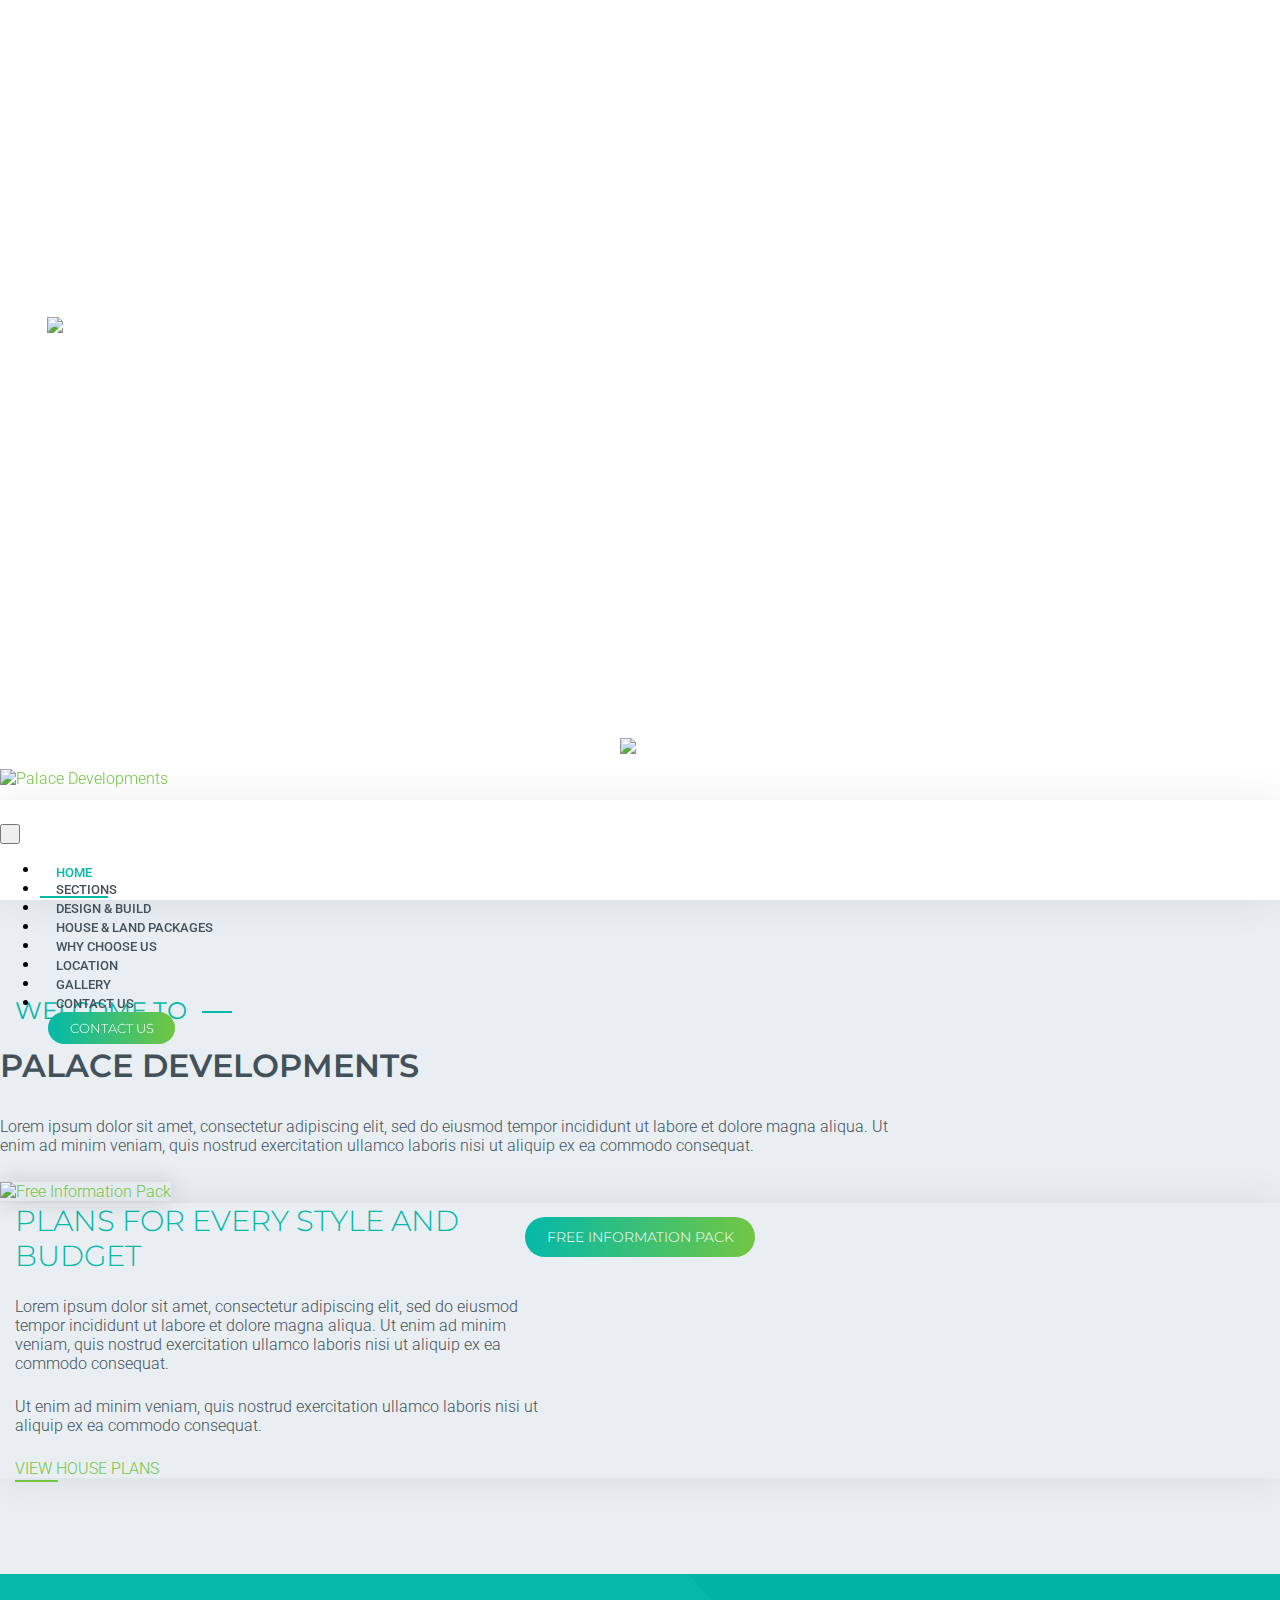
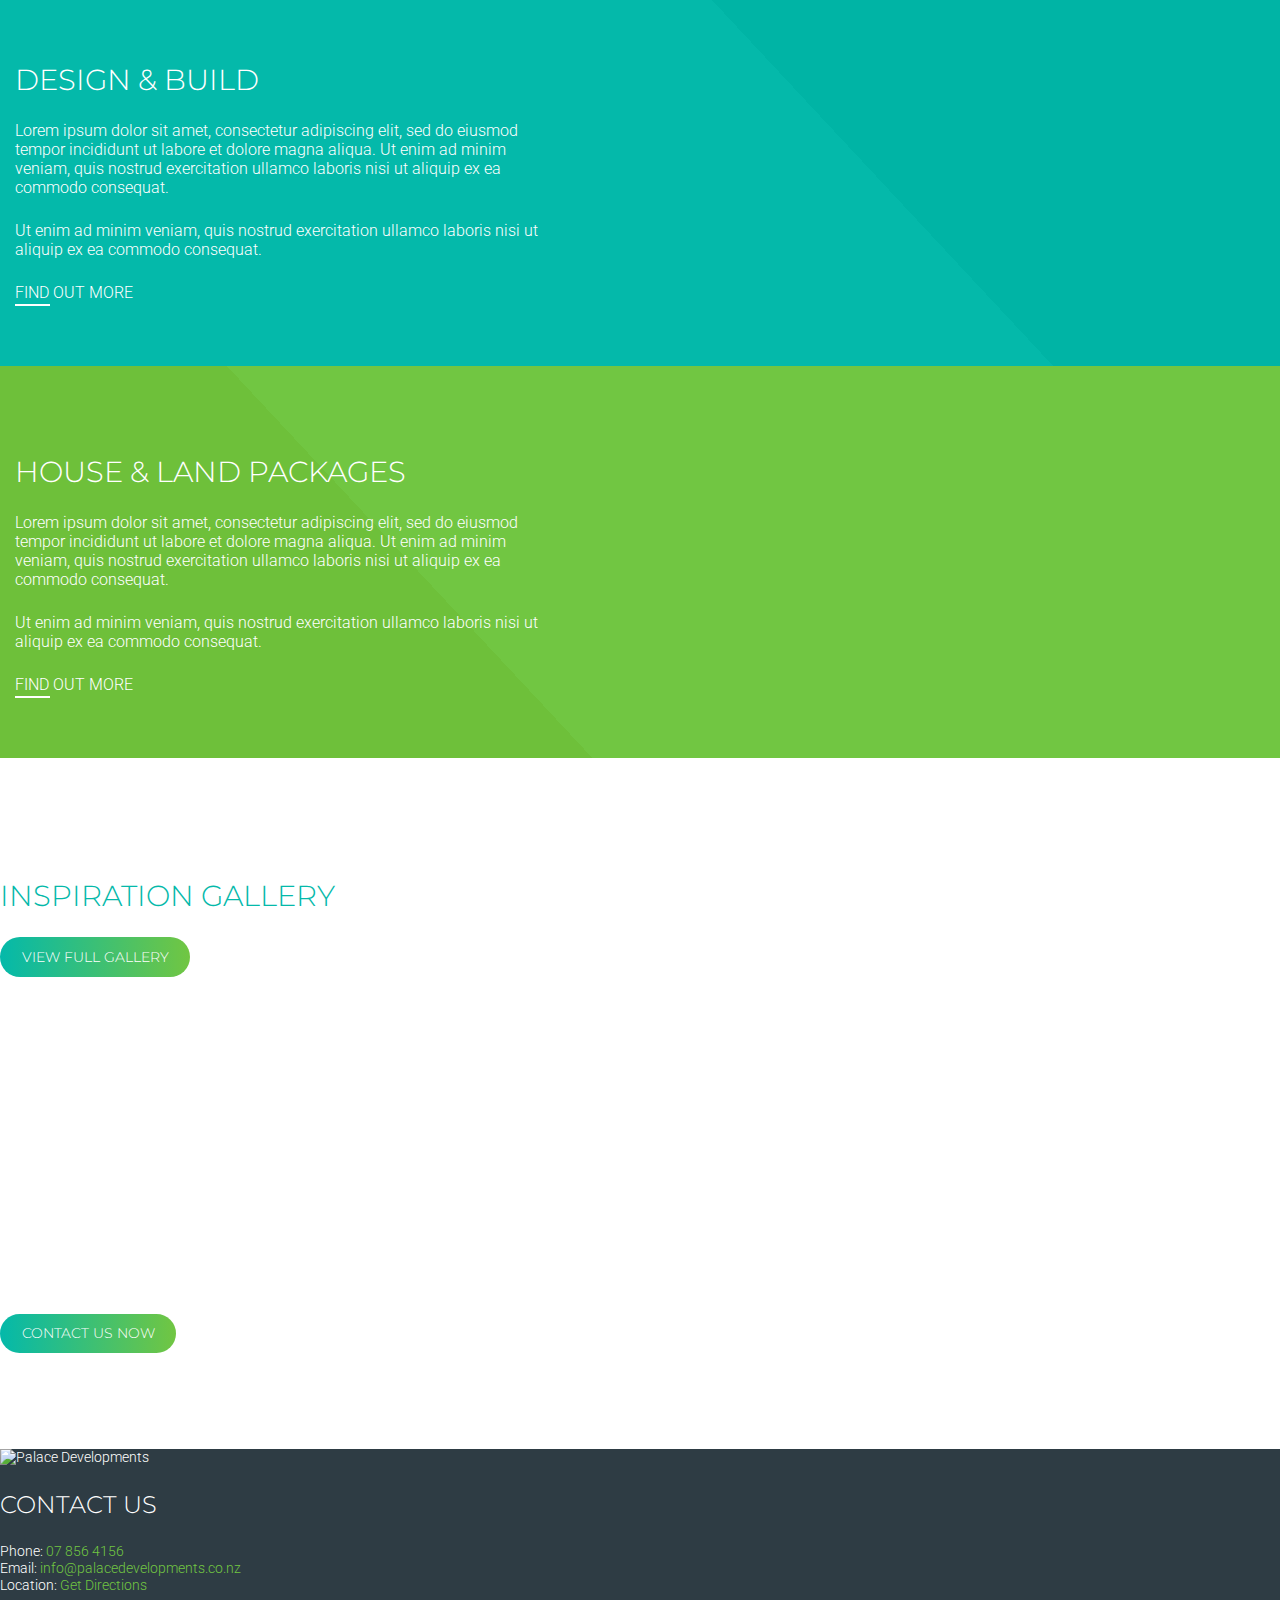
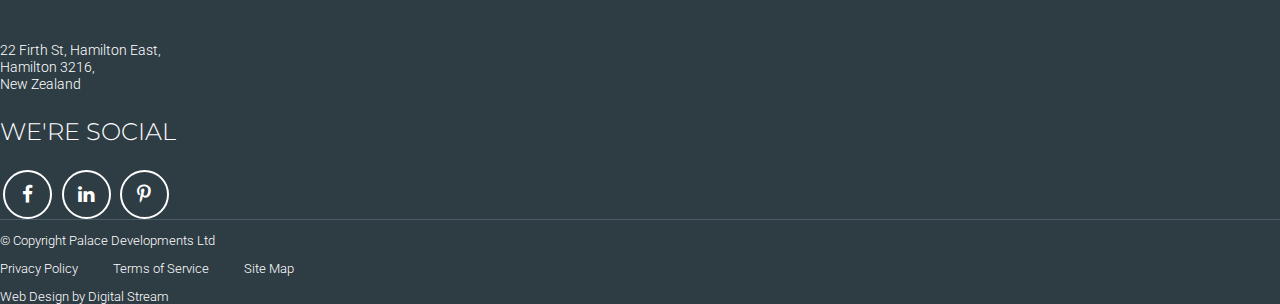
==== index.html @ 90a24612 "started styling cards for house and land packages page" ====
<!DOCTYPE html>
<html lang="en">

<head>

    <meta charset="utf-8">
    <meta name="viewport" content="width=device-width, initial-scale=1, maximum-scale=1, shrink-to-fit=no">
    <meta name="description" content="">
    <meta name="author" content="">

    <title>Palace Developments</title>

    <!-- Bootstrap core CSS -->
    <link rel="stylesheet" href="https://maxcdn.bootstrapcdn.com/bootstrap/4.0.0-beta.2/css/bootstrap.min.css" integrity="sha384-PsH8R72JQ3SOdhVi3uxftmaW6Vc51MKb0q5P2rRUpPvrszuE4W1povHYgTpBfshb" crossorigin="anonymous">

    <!-- Google fonts -->
    <link href="https://fonts.googleapis.com/css?family=Montserrat:300,400,600|Roboto:300,500|Yesteryear" rel="stylesheet">

    <!-- Custom styles for this template -->
    <link href="css/style.min.css" rel="stylesheet">

    <!-- Font Awesome -->
    <link href="https://maxcdn.bootstrapcdn.com/font-awesome/4.7.0/css/font-awesome.min.css" rel="stylesheet">

</head>

<body>

    <header class="masthead" id="masthead">
        <!-- Phone and social links -->
        <div class="container-fluid top-bar">
            <div class="container d-flex justify-content-end">
                <div class="d-flex align-items-center">
                    <a href="tel:078564156" class="phone"><i class="fa fa-phone"></i>07 856 4156</a>
                    <a class="social" href="">
                                <i class="fa fa-facebook circle-icon"></i>
                            </a>
                    <a class="social" href="">
                                <i class="fa fa-linkedin circle-icon"></i>
                            </a>
                    <a class="social" href="">
                                <i class="fa fa-pinterest-p circle-icon"></i>
                            </a>
                </div>
            </div>
        </div>
        <div class="container my-auto">
            <div class="row my-auto">
                <div class="col-lg-10 mx-auto">
                    <img src="assets/te-rahu.png" class="img-fluid" alt="Te Rahu Subvisions Te Awamutu">
                    <span class="tagline">Your dream home, right here!</span>
                </div>
                <div class="col-lg-8 mx-auto">

                    <a class="btn" href="#0">Find Out More</a>
                </div>

            </div>
            <img src="assets/download-arrow.svg" class="down-arrow">
        </div>
    </header>

    <!-- Navigation -->
    <nav class="navbar navbar-expand-lg" id="mainNav" role="navigation">
        <div class="container">
            <div class="logo-container">
                <a class="navbar-brand" href="./">
                    <picture>
                        <source media="(min-width: 992px)" srcset="assets/palace-logo.png">
                        <img src="assets/palace-logo-mob.png" alt="Palace Developments">
                    </picture>
                </a>
            </div>
            <button class="navbar-toggler navbar-toggler-right" type="button" data-toggle="collapse" data-target="#navbarResponsive" aria-controls="navbarResponsive" aria-expanded="false" aria-label="Toggle navigation">
          <span class="navbar-toggler-icon">
                  <span></span>
                  <span></span>
                  <span></span>
        </span>
        </button>
            <div class="collapse navbar-collapse" id="navbarResponsive">
                <ul class="navbar-nav ml-auto align-items-center">
                    <li class="nav-item active">
                        <a class="nav-link" href="./">Home</a>
                    </li>
                    <li class="nav-item">
                        <a class="nav-link" href="#0">Sections</a>
                    </li>
                    <li class="nav-item">
                        <a class="nav-link" href="#0">Design &amp; Build</a>
                    </li>
                    <li class="nav-item">
                        <a class="nav-link" href="house-land-packages.html">House &amp; Land Packages</a>
                    </li>
                    <li class="nav-item">
                        <a class="nav-link" href="#0">Why Choose Us</a>
                    </li>
                    <li class="nav-item">
                        <a class="nav-link" href="#0">Location</a>
                    </li>
                    <li class="nav-item">
                        <a class="nav-link" href="#0">Gallery</a>
                    </li>
                    <li class="nav-item d-lg-none">
                        <a class="nav-link" href="#0">Contact Us</a>
                    </li>
                    <li class="nav-item btn contact-btn d-none d-lg-inline-block">
                        <a class="nav-link" href="#contact">Contact Us</a>
                    </li>
                </ul>
            </div>
        </div>
    </nav>
    <main role="main">
        <!-- Welcome section -->
        <section>
            <div class="container-fluid first-container section">
                <div class="container text-center">
                    <span class="welcome-to"><span>Welcome to</span></span>
                    <h1 class="main-heading">Palace Developments</h1>
                    <p class="mx-auto primary-p">Lorem ipsum dolor sit amet, consectetur adipiscing elit, sed do eiusmod tempor incididunt ut labore et dolore magna aliqua. Ut enim ad minim veniam, quis nostrud exercitation ullamco laboris nisi ut aliquip ex ea commodo consequat. </p>
                </div>
                <div class="container">
                    <div class="row plans-container">
                        <div class="col-lg-6 p-5 bg-white">
                            <div class="inner">
                                <h2 class="primary-color">Plans For Every Style And Budget</h2>
                                <p>Lorem ipsum dolor sit amet, consectetur adipiscing elit, sed do eiusmod tempor incididunt ut labore et dolore magna aliqua. Ut enim ad minim veniam, quis nostrud exercitation ullamco laboris nisi ut aliquip ex ea commodo consequat.</p>

                                <p>Ut enim ad minim veniam, quis nostrud exercitation ullamco laboris nisi ut aliquip ex ea commodo consequat.</p>

                                <a href="#0" class="uppercase underline">View House Plans</a>
                            </div>
                        </div>
                        <div class="info-pack-container text-center">
                            <a href="#0"><img src="assets/info-pack.jpg" alt="Free Information Pack"></a>

                            <button class="btn" href="#0">Free Information Pack</button>
                        </div>
                        <div class="col-lg-6 p-0 plans-img">
                        </div>

                    </div>
                </div>
            </div>
        </section>

        <section>
            <div class="container-fluid design-build-container">
                <div class="row">
                    <div class="col-12 col-lg-6 p-5 d-flex justify-content-end pos-rel">
                        <div class="inner">
                            <h2 class="text-white">Design &amp; Build</h2>
                            <p>Lorem ipsum dolor sit amet, consectetur adipiscing elit, sed do eiusmod tempor incididunt ut labore et dolore magna aliqua. Ut enim ad minim veniam, quis nostrud exercitation ullamco laboris nisi ut aliquip ex ea commodo consequat.</p>

                            <p>Ut enim ad minim veniam, quis nostrud exercitation ullamco laboris nisi ut aliquip ex ea commodo consequat.</p>

                            <a href="#0" class="uppercase underline">Find Out More</a>
                        </div>

                        <img src="assets/pencil.png" class="pencil" alt="Pencil" aria-hidden="true">
                    </div>
                    <div class="col-12 col-lg-6 design-build"></div>
                </div>
            </div>
        </section>

        <section>
            <div class="container-fluid house-land-container">
                <div class="row">
                    <div class="col-12 col-lg-6 house-land"></div>
                    <div class="col-12 col-lg-6 p-5 pos-rel">
                        <div class="inner">
                            <h2 class="text-white">House &amp; Land Packages</h2>
                            <p>Lorem ipsum dolor sit amet, consectetur adipiscing elit, sed do eiusmod tempor incididunt ut labore et dolore magna aliqua. Ut enim ad minim veniam, quis nostrud exercitation ullamco laboris nisi ut aliquip ex ea commodo consequat.</p>

                            <p>Ut enim ad minim veniam, quis nostrud exercitation ullamco laboris nisi ut aliquip ex ea commodo consequat.</p>

                            <a href="#0" class="uppercase underline">Find Out More </a>

                        </div>
                        <img src="assets/ruler.png" class="ruler" alt="Ruler" aria-hidden="true">
                    </div>
                </div>
            </div>
        </section>

        <section>
            <div class="container text-center section gallery">
                <h2 class="primary-color">Inspiration Gallery</h2>
                <div class="grid mt-5 row">
                    <div class="grid-sizer"></div>
                    <div class="gutter-sizer"></div>

                    <div class="grid-item col-6 col-md-4 col-lg-3">
                        <a href="#" style="background-image: url(assets/gallery-1.jpg)">
                            <div class="hidden-overlay"></div>
                        </a>

                    </div>


                    <div class="grid-item grid-item grid-item--height2 col-6 col-md-4 col-lg-3">
                        <a style="background-image: url(assets/gallery-2.jpg)">
                            <div class="hidden-overlay"></div>
                        </a>

                    </div>

                    <div class="grid-item col-6 col-md-4 col-lg-3">
                        <a href="#" style="background-image: url(assets/gallery-3.jpg)">
                            <div class="hidden-overlay"></div>
                        </a>
                    </div>


                    <div class="grid-item col-6 col-md-4 col-lg-3">
                        <a href="#" style="background-image: url(assets/gallery-4.jpg)">
                            <div class="hidden-overlay"></div>
                        </a>
                    </div>


                    <div class="grid-item col-6 col-md-4 col-lg-3">
                        <a href="#" style="background-image: url(assets/gallery-5.jpg)">
                            <div class="hidden-overlay"></div>
                        </a>
                    </div>


                    <div class="grid-item grid-item--width2 col-6 col-md-4 col-lg-3">
                        <a href="#" style="background-image: url(assets/gallery-6.jpg)">
                            <div class="hidden-overlay"></div>
                        </a>

                    </div>

                </div>

                <a href="#0" class="btn">View Full Gallery</a>
            </div>
        </section>

        <section>
            <div class="container-fluid dream-home section">
                <div class="container text-center">
                    <h2 class="text-white">Talk To Us About Your Dream Home</h2>
                    <p class="mx-auto">Lorem ipsum dolor sit amet, consectetur adipiscing elit, sed do eiusmod tempor incididunt ut labore et dolore magna aliqua. Ut enim ad minim veniam, quis nostrud exercitation ullamco laboris nisi ut aliquip ex ea commodo consequat.</p>
                    <a class="btn" href="#0">Contact Us Now</a>
                </div>
            </div>
        </section>
    </main>
    <!-- end of main content area-->

    <footer role="contentinfo">
        <div class="container-fluid py-5">
            <div class="container">
                <div class="row">
                    <div class="col-lg-3 text-center text-lg-left">
                        <img src="assets/palace-logo-footer.png" alt="Palace Developments">
                    </div>
                    <div class="col-lg-3 text-center text-lg-left mt-5 m-lg-0">
                        <h3 class="text-white">Contact Us</h3>
                        <ul>
                            <li>Phone: <a href="tel:078564156">07 856 4156</a></li>
                            <li>Email: <a href="mailto:info@palacedevelopments.co.nz">info@palacedevelopments.co.nz</a></li>
                            <li>Location: <a href="">Get Directions</a></li>
                        </ul>
                    </div>
                    <div class="col-lg-3 text-center text-lg-left address">
                        <p>22 Firth St, Hamilton East,<br> Hamilton 3216,<br> New Zealand</p>
                    </div>
                    <div class="col-lg-3 mt-5 m-lg-0">
                        <h3 class="text-white text-center text-lg-right">We're Social</h3>
                        <div class="social-container text-center text-lg-right text-white">
                            <a class="social" href="">
                                <i class="fa fa-facebook circle-icon"></i>
                            </a>
                            <a class="social" href="">
                                <i class="fa fa-linkedin circle-icon"></i>
                            </a>
                            <a class="social" href="">
                                <i class="fa fa-pinterest-p circle-icon"></i>
                            </a>
                        </div>
                    </div>
                </div>
            </div>
        </div>

        <div class="container-fluid py-5">
            <div class="container">
                <div class="row justify-content-between">
                    <div class="col-xs-12 col-md-4">
                        <p class="m-0 text-center text-md-left">&copy; Copyright Palace Developments Ltd</p>
                    </div>
                    <div class="col-xs-12 col-md-4">
                        <p class="m-0 my-3 my-md-0 terms-links text-center d-lg-flex justify-content-between">
                            <a href="#">Privacy Policy</a> <a href="#">Terms of Service</a> <a href="#">Site Map</a></p>
                    </div>
                    <div class="col-xs-12 col-md-4">
                        <p class="m-0 text-center text-md-right"><a href="https://www.digitalstream.co.nz/" target="_blank">Web Design by Digital Stream</a></p>
                    </div>
                </div>
            </div>
        </div>
    </footer>

    <!-- Bootstrap core JavaScript -->
    <script src="https://ajax.googleapis.com/ajax/libs/jquery/3.2.1/jquery.min.js" defer></script>
    <script src="js/bootstrap.bundle.min.js" defer></script>
    <script src="vendor/scrollreveal.min.js" defer></script>

    <!-- Custom scripts for this template -->
    <script src="js/fixed-nav.min.js" defer></script>
    <script src="js/mobile-toggler.min.js" defer></script>
    <script src="js/isotope.min.js" defer></script>
    <script src="js/gallery.min.js" defer></script>
    <script src="js/scroll-reveal.min.js" defer></script>
    <script>
        // Picture element HTML5 shiv
        document.createElement("picture");
    </script>
    <script src="vendor/picturefill.min.js" async></script>

</body>

</html>
---- css/style.min.css ----
html{overflow-x:hidden}body,html{width:100vw;height:100%;font-family:'Roboto', Arial, sans-serif;font-weight:300;color:#42515a;margin:0;padding:0}a{color:#71c642;-webkit-transition:all 0.2s;transition:all 0.2s;text-decoration:none}a:hover{color:#4f902b}a:hover{text-decoration:none}p{margin-bottom:1.5rem;max-width:100ch}h2,h3,h4,h5,h6{font-family:'Montserrat', Arial, sans-serif;font-weight:300;text-transform:uppercase;margin-bottom:1.5rem}h2{font-size:1.8rem}.bg-primary{background-color:#04b9aa}@-webkit-keyframes Gradient{0%{background-position:0 50%}50%{background-position:100% 50%}100%{background-position:0 50%}}a.btn,.btn{border-radius:999px;color:#fff;background-size:100%;position:relative;background-color:#04b9aa;background-image:-webkit-gradient(linear, left top, right top, from(#04b9aa), to(#71c642));background-image:linear-gradient(to right, #04b9aa, #71c642);-webkit-transition:background 1s ease;transition:background 1s ease;cursor:pointer;text-transform:uppercase;font-family:'Montserrat', Arial, sans-serif;font-weight:300;text-transform:uppercase;padding:0.75em 1.5em;border:0;font-size:0.9rem;z-index:100;display:inline-block}a.btn:hover,.btn:hover{color:#fff}a.btn:before,.btn:before{border-radius:inherit;background-color:#04b9aa;background-image:-webkit-gradient(linear, right top, left top, from(#04b9aa), to(#71c642));background-image:linear-gradient(to left, #04b9aa, #71c642);content:'';display:block;height:100%;position:absolute;top:0;left:0;opacity:0;width:100%;z-index:-100;-webkit-transition:opacity 1s;transition:opacity 1s}a.btn:hover:before,.btn:hover:before{opacity:1}a.btn:active,a.btn:focus,.btn:active,.btn:focus{background-color:#04b9aa;background-image:-webkit-gradient(linear, right top, left top, from(#04b9aa), to(#71c642));background-image:linear-gradient(to left, #04b9aa, #71c642)}a.btn.square,.btn.square{border-radius:0;width:100%}.btn:not([disabled]):not(.disabled).active,.btn:not([disabled]):not(.disabled):active{background-image:-webkit-gradient(linear, right top, left top, from(#04b9aa), to(#71c642));background-image:linear-gradient(to left, #04b9aa, #71c642)}.primary-color{color:#04b9aa}.uppercase{text-transform:uppercase}.pos-rel{position:relative}.dropshadow{-webkit-box-shadow:0 0 40px 0 rgba(0,0,0,0.08);box-shadow:0 0 40px 0 rgba(0,0,0,0.08)}.dream-home{background-image:url("../assets/dream-home.jpg");background-repeat:no-repeat;background-position:center;background-size:cover;color:#fff}#mainNav{color:#000;background-color:transparent;top:0;width:100%;z-index:999;-webkit-transition:background-color 0.3s ease-in-out;transition:background-color 0.3s ease-in-out;-webkit-transform:translate3d(0, 0, 0);transform:translate3d(0, 0, 0)}@media (min-width: 992px){#mainNav{height:100px;background-color:#fff;-webkit-box-shadow:0 0 40px 0 rgba(0,0,0,0.08);box-shadow:0 0 40px 0 rgba(0,0,0,0.08)}}@media (min-width: 1200px){#mainNav{height:100px}}#mainNav .active .nav-link{color:#04b9aa}@media (min-width: 1200px){#mainNav .active .nav-link{position:relative;top:2px;border-bottom:2px solid #04b9aa}}#mainNav .nav-link{color:#42515a;text-transform:uppercase;font-size:0.8rem;font-family:'Roboto', Arial, sans-serif;font-weight:500;text-align:center}@media (min-width: 2000px){#mainNav .nav-link{text-align:left}}#mainNav .nav-link:hover{color:#04b9aa}#mainNav .logo-container img{max-height:31px;-webkit-transition:all 0.3s ease-in;transition:all 0.3s ease-in}@media (min-width: 992px){#mainNav .logo-container img{max-height:62px}}@media (min-width: 1200px){#mainNav .logo-container{position:relative;top:-31px}#mainNav .logo-container img{max-height:124px}}@media (min-width: 992px){#mainNav.shrink{max-height:80px;-webkit-transition:height 0.3s ease-in;transition:height 0.3s ease-in}#mainNav.shrink .logo-container{position:static}#mainNav.shrink img{max-height:62px;width:auto;-webkit-transition:all 0.3s ease-in;transition:all 0.3s ease-in}}#mainNav .contact-btn{max-height:37px;margin-left:0.5rem;padding:0.5em 1.5em}#mainNav .contact-btn .nav-link{font-family:'Montserrat', Arial, sans-serif;font-weight:300;text-transform:uppercase;color:#fff;padding:0}#mainNav.white-bg{background-color:#fff !important;-webkit-box-shadow:0 0 40px 0 rgba(0,0,0,0.08);box-shadow:0 0 40px 0 rgba(0,0,0,0.08)}.navbar-collapse .nav-link{padding:1rem 1rem}.navbar-brand{padding:0}.navbar-toggler{padding:0.5rem;cursor:pointer}.navbar-toggler:focus{outline:none}.navbar-toggler .navbar-toggler-icon{width:26px;height:22px;position:relative;cursor:pointer}.navbar-toggler .navbar-toggler-icon span{display:block;position:absolute;height:4px;width:100%;background:#42515a;border-radius:9px;opacity:1;left:0;-webkit-transform:rotate(0deg);transform:rotate(0deg);-webkit-transition:.25s ease-in-out;transition:.25s ease-in-out}.navbar-toggler .navbar-toggler-icon span:nth-child(1){top:0px;-webkit-transform-origin:left center;transform-origin:left center}.navbar-toggler .navbar-toggler-icon span:nth-child(2){top:8px;-webkit-transform-origin:left center;transform-origin:left center}.navbar-toggler .navbar-toggler-icon span:nth-child(3){top:16px;-webkit-transform-origin:left center;transform-origin:left center}.navbar-toggler .navbar-toggler-icon.open span:nth-child(1){-webkit-transform:rotate(45deg);transform:rotate(45deg);top:0;left:0}.navbar-toggler .navbar-toggler-icon.open span:nth-child(2){width:0%;opacity:0}.navbar-toggler .navbar-toggler-icon.open span:nth-child(3){-webkit-transform:rotate(-45deg);transform:rotate(-45deg);top:18px;left:0}@media (min-width: 992px){.navbar-toggler{margin-top:0}}.top-bar{position:absolute;color:#fff;font-family:'Montserrat', Arial, sans-serif;font-weight:600;text-transform:uppercase;padding:1rem;vertical-align:middle;display:none;display:none}@media (min-width: 992px){.top-bar{display:block}}@media (min-width: 992px){.top-bar{display:block;position:absolute;top:0;color:#fff;font-family:'Montserrat', Arial, sans-serif;font-weight:600;text-transform:uppercase;padding:1rem;vertical-align:middle}.top-bar a{color:#fff}.top-bar a:hover{color:#d9d9d9}.top-bar .phone{margin-right:2rem}.top-bar .fa-phone{margin-right:0.5rem}}.top-bar.dark{background-color:#2e3c44;position:static}@keyframes bounce{0%,
    100%,
    20%,
    50%,
    80%{-webkit-transform:translateY(0);transform:translateY(0)}50%{-webkit-transform:translateY(-15px);transform:translateY(-15px)}}header#masthead{position:relative;height:100vh;min-height:100vh;background-image:url("../assets/hero.jpg");background-position:center center;display:flex;align-items:center;text-align:center;color:#fff;background-size:cover}header#masthead hr{margin-top:30px;margin-bottom:30px}header#masthead h1{font-size:2rem}header#masthead p{font-weight:300}@media (min-width: 768px){header#masthead p{font-size:1.15rem}}@media (min-width: 992px){header#masthead{height:calc(100vh - 88px);min-height:calc(100vh - 88px);padding-top:0;padding-bottom:0}header#masthead h1{font-size:3rem}}@media (min-width: 1200px){header#masthead{height:calc(100vh - 100px);min-height:calc(100vh - 100px)}header#masthead h1{font-size:4rem}}header#masthead .tagline{font-family:'Yesteryear', cursive;display:block;margin:2rem 0;font-size:2.2rem;line-height:1}header#masthead .btn{border:2px solid #fff;background-color:transparent;background:none;background-image:none;color:#fff;font-size:0.8rem}header#masthead .btn:hover::before{content:none}@media (min-width: 768px){header#masthead .btn{font-size:1rem}}header#masthead .btn:active,header#masthead .btn:focus,header#masthead .btn:hover{background-color:transparent;background-image:none}header#masthead .btn:not([disabled]):not(.disabled):active{background-image:none}header#masthead .down-arrow{height:30px;position:absolute;bottom:4rem;left:calc(50% - 15px);-webkit-animation:bounce 3s;animation:bounce 3s;-webkit-animation-iteration-count:2;animation-iteration-count:2}@media (min-width: 992px){header#masthead .down-arrow{left:calc(50% - 20px);bottom:2rem}}@media (min-width: 1600px){header#masthead .down-arrow{height:40px;bottom:4rem}}footer{font-size:0.9rem;background-color:#2e3c44;color:#fff}footer h3{font-size:1.5rem}footer .address{margin-top:1.5rem}@media (min-width: 992px){footer .address{margin-top:3rem}}footer .container-fluid:first-child{border-bottom:1px solid #4b5b65}footer .container-fluid:last-child{font-size:0.8125rem}footer .container-fluid:last-child a{color:#fff}footer .container-fluid:last-child a:hover{color:#d9d9d9}footer ul{padding-left:0;margin-bottom:0}footer li{list-style:none}footer p{margin-bottom:0}footer .terms-links a{margin:0 0.5rem}@media (min-width: 992px){footer .terms-links a{margin:0 1rem}}footer .terms-links a:first-child{margin-left:0}footer .terms-links a:last-child{margin-right:0}.first-container{background-color:#e9eef2}.first-container.section{padding-top:6rem}@media (min-width: 992px){.first-container.section{padding-top:calc(6rem + 88px)}}@media (min-width: 1200px){.first-container.section{padding-top:calc(6rem + 100px)}}.first-container .inner{padding-top:0;padding-bottom:0}.first-container .primary-p{margin-top:2rem;margin-bottom:3rem}@media (max-width: 575px){.first-container.section{padding-bottom:0}}.section{padding:6rem 0}.welcome-to{font-family:'Montserrat', Arial, sans-serif;font-weight:400;text-transform:uppercase;color:#04b9aa;font-size:1.5rem;position:relative;background:#e9eef2;z-index:1;display:inline-block}.welcome-to span{background:#e9eef2;padding:0 15px}.welcome-to:before{content:"";position:absolute;border-top:2px solid #04b9aa;width:130%;top:50%;left:-15%;z-index:-10}.main-heading{font-family:'Montserrat', Arial, sans-serif;font-weight:600;text-transform:uppercase}.plans-container{-webkit-box-shadow:0 0 40px 0 rgba(0,0,0,0.08);box-shadow:0 0 40px 0 rgba(0,0,0,0.08);position:relative}.plans-container .info-pack-container{background-color:#fff;width:100%;margin:0 auto}.plans-container .info-pack-container a{height:100%;display:inline-block}@media (min-width: 992px){.plans-container .info-pack-container{width:initial;position:absolute;left:0;right:0;top:calc(50% - 158.797px);z-index:2;background-color:transparent}}.plans-container .info-pack-container img{-webkit-box-shadow:0 0 24px 0 rgba(0,0,0,0.15);box-shadow:0 0 24px 0 rgba(0,0,0,0.15);position:relative;top:0;-webkit-transition:top 0.2s ease-in-out;transition:top 0.2s ease-in-out}.plans-container .info-pack-container img:hover{top:-5px}.plans-container .info-pack-container .btn{color:#fff;margin:1rem auto 0;display:block}@media (min-width: 992px){.plans-container .plans-img{background-image:url("../assets/plans.jpg");background-repeat:no-repeat;background-position:center;background-size:cover}}.house-land-container{background:#71c642;position:relative;overflow:hidden;z-index:2}.house-land-container .pos-rel{background:linear-gradient(47deg, #6ec03a 36%, #71c642 36%)}.house-land-container::before{content:' ';display:block;position:absolute;left:0;top:0;width:100%;height:100%;z-index:-1;opacity:0.1;background-image:url("../assets/house-land-packages.jpg");background-repeat:no-repeat;background-position:cover}.design-build-container{background:#04b9aa;position:relative;overflow:hidden;z-index:2}.design-build-container .pos-rel{background:linear-gradient(47deg, #04b9aa 64%, #00b4a5 64%)}.design-build-container::before{content:' ';display:block;position:absolute;left:0;top:0;width:100%;height:100%;z-index:-1;opacity:0.1;background-image:url("../assets/design-build.jpg");background-repeat:no-repeat;background-position:cover}.design-build-container,.house-land-container{color:#fff}.design-build-container a,.house-land-container a{color:#fff}.design-build-container a.underline,.house-land-container a.underline{position:relative;display:inline-block}.design-build-container a.underline:hover,.house-land-container a.underline:hover{color:#fff}@media (min-width: 992px){.design-build-container a.underline:hover::after,.house-land-container a.underline:hover::after{-webkit-transform:scaleX(3.3333);transform:scaleX(3.3333)}}.design-build-container a.underline::after,.house-land-container a.underline::after{content:"";position:absolute;top:110%;left:0;border-bottom:2px solid #fff;width:30%;-webkit-transition:0.2s ease-in-out;transition:0.2s ease-in-out;-webkit-transform-origin:left 0;transform-origin:left 0}@media (min-width: 992px){.design-build-container::before,.house-land-container::before{content:none;background-image:none}}@media (min-width: 992px){.inner{max-width:540px;padding:4rem 5rem 4rem 15px}.design-build{background:url("../assets/design-build.jpg") no-repeat;background-size:cover}.house-land{background:url("../assets/house-land-packages.jpg") no-repeat;background-size:cover}}.first-container a.underline{position:relative;display:inline-block}.first-container a.underline:hover{color:#71c642}@media (min-width: 992px){.first-container a.underline:hover::after{-webkit-transform:scaleX(3.3333);transform:scaleX(3.3333)}}.first-container a.underline::after{content:"";position:absolute;top:110%;left:0;border-bottom:2px solid #71c642;width:30%;-webkit-transition:0.2s ease-in-out;transition:0.2s ease-in-out;-webkit-transform-origin:left 0;transform-origin:left 0}.pencil,.ruler{display:none;z-index:2;position:absolute}@media (min-width: 1200px){.ruler{display:inline-block;right:0;bottom:2rem}.pencil{display:inline-block;right:-60px;bottom:40px}}.isotope:after{content:'';display:block;clear:both}.grid{margin-left:0;margin-right:0}.grid-item{margin-bottom:30px}.grid-item a{position:relative;content:'';display:block;padding-bottom:100%;background-size:cover;background-position:center center}.grid-item .hidden-overlay{cursor:pointer;content:'';display:inline-block;background-color:#04b9aa;width:100%;height:100%;position:absolute;top:0;left:0;opacity:0;-webkit-transition:opacity 0.5s ease;transition:opacity 0.5s ease;z-index:100}.grid-item .hidden-overlay:hover{opacity:0.8}.grid-item--height2 a{padding-bottom:calc(200% + 30px)}.gutter-sizer{width:0}.grid-item--width2 a{width:calc(200% + 30px)}.circle-icon{vertical-align:middle;text-align:center;border-radius:50%;-webkit-transition:all 0.2s;transition:all 0.2s;background-color:transparent;color:#fff;border:2px solid #fff}footer .social{margin:0 0.2rem}footer .circle-icon{font-size:1.2rem;height:45px;width:45px;line-height:45px !important}footer .circle-icon:hover{border:2px solid transparent;background-color:#fff;color:#2e3c44}header .social{margin:0 0.3rem}header .circle-icon{height:35px;width:35px;line-height:35px !important}header .circle-icon:hover{border:2px solid #d9d9d9;color:#d9d9d9}.carousel-control-next,.carousel-control-prev{opacity:0}.carousel-indicators{justify-content:left;margin-left:1.5rem}.carousel-indicators li{height:10px;width:10px;margin-right:10px;border-radius:50%;cursor:pointer;background-color:#fff}.carousel-indicators li.active{background-color:#04b9aa}.property-card h3{color:#04b9aa;font-size:1.6rem}.property-card .price{color:#04b9aa;font-size:2rem}.no-cssvhunit header.masthead{min-height:100%}.no-flexbox .navbar-toggler{float:right}.no-flexbox .logo-container{float:left}
/*# sourceMappingURL=style.min.css.map */
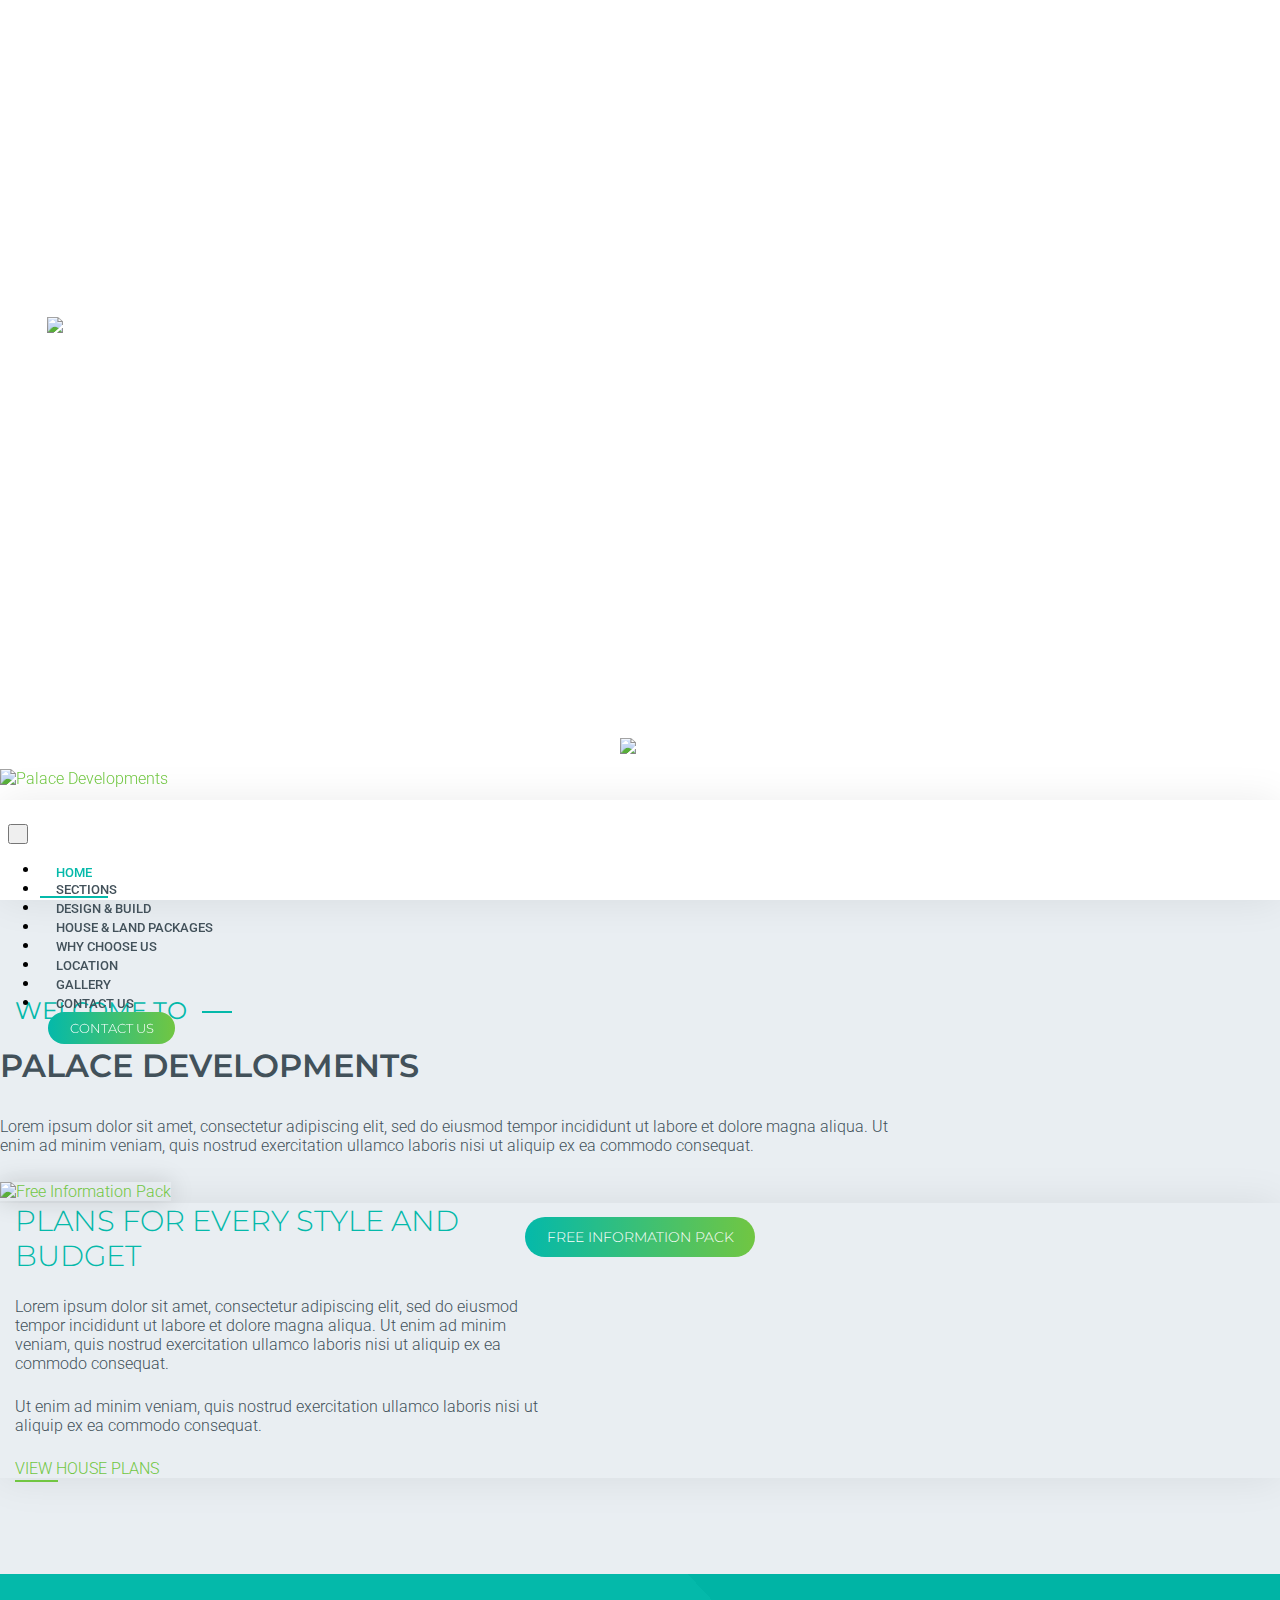
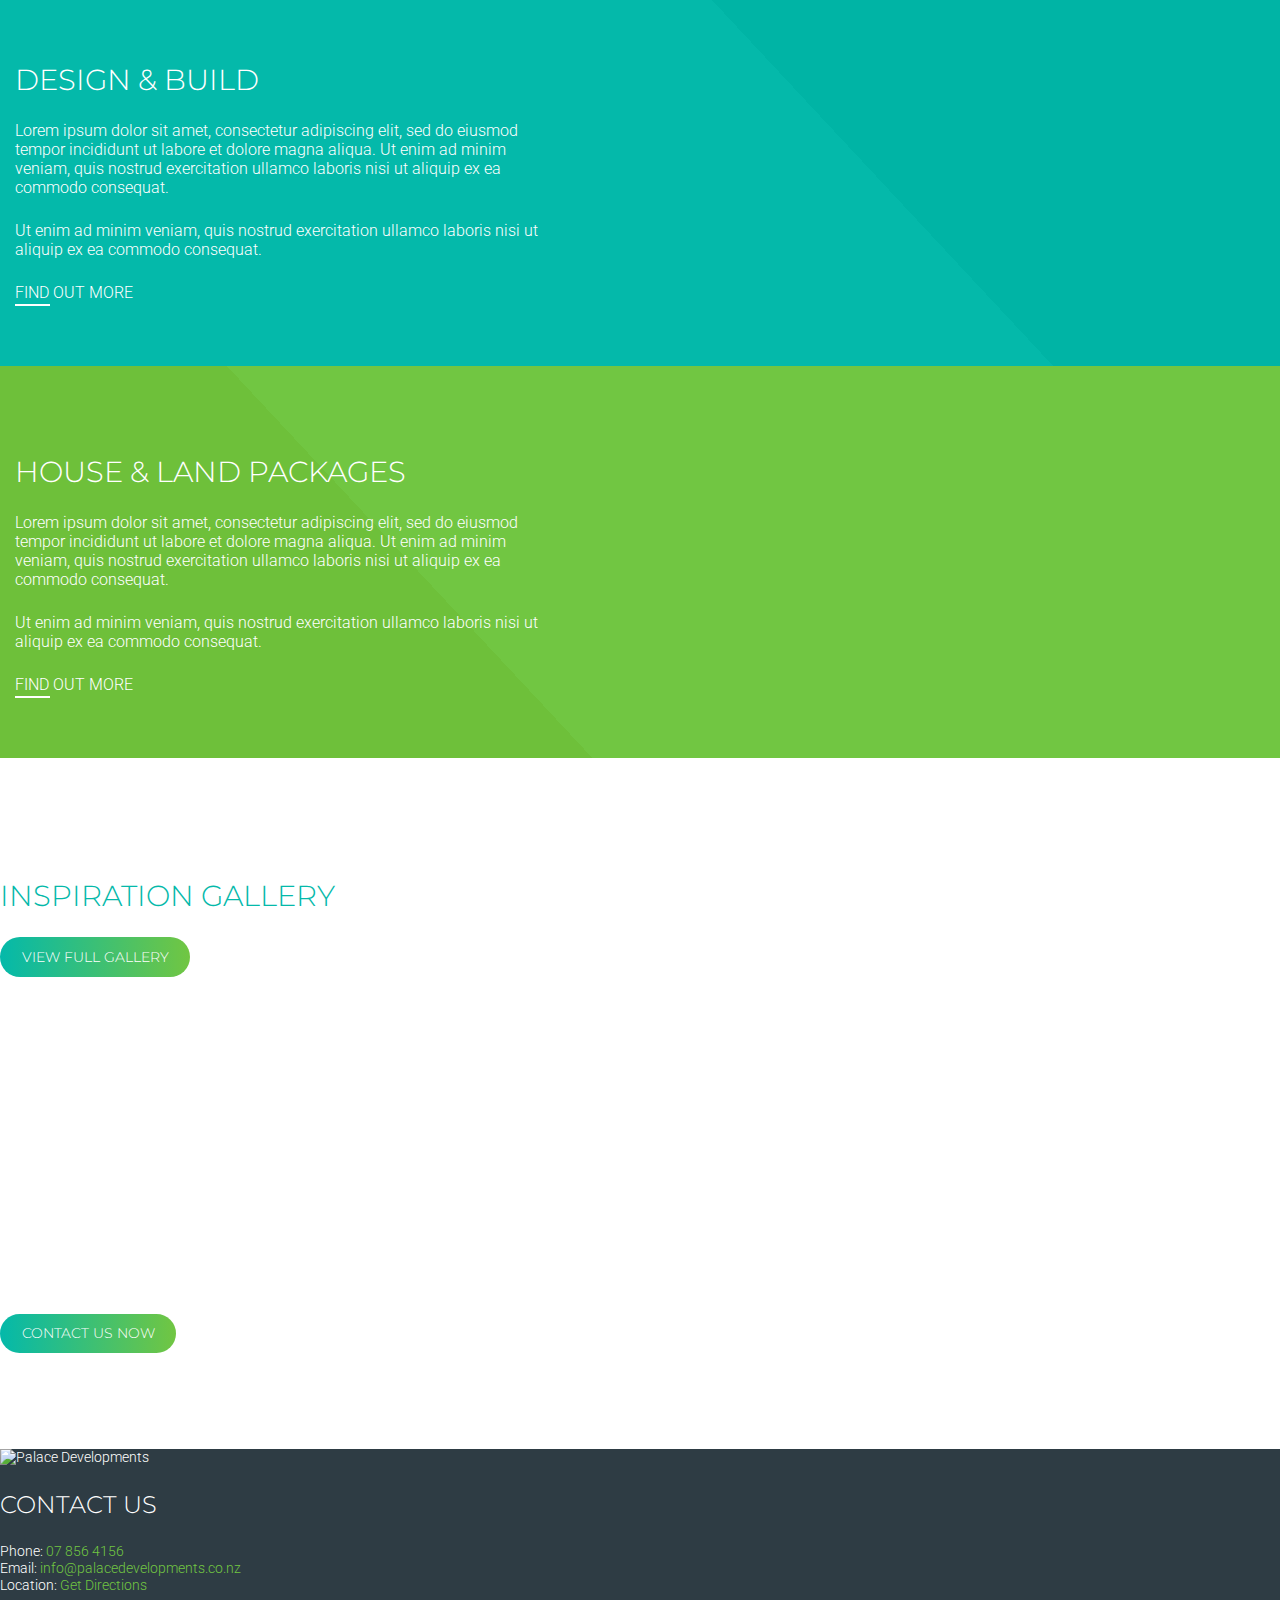
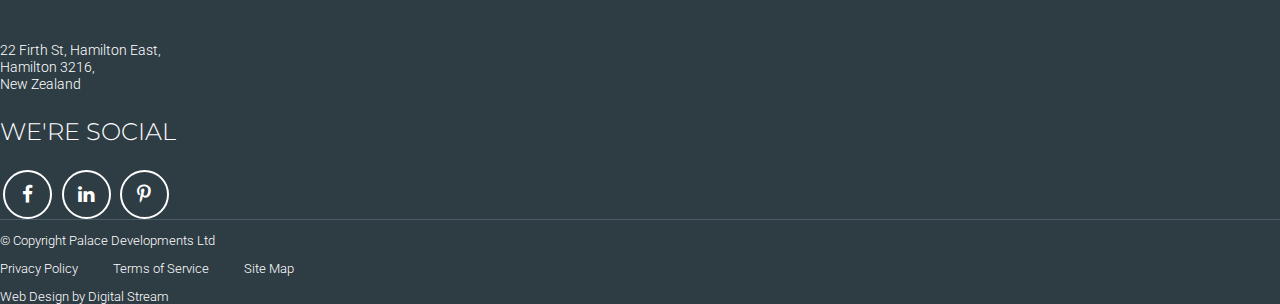
==== commit 8131a30e: "added favicons" ====
--- a/index.html
+++ b/index.html
@@ -9,7 +9,10 @@
     <meta name="author" content="">
 
     <title>Palace Developments</title>
-
+    
+    <link rel="icon" type="image/png" href="favicon-32x32.png" sizes="32x32" />
+    <link rel="icon" type="image/png" href="favicon-16x16.png" sizes="16x16" />
+    
     <!-- Bootstrap core CSS -->
     <link rel="stylesheet" href="https://maxcdn.bootstrapcdn.com/bootstrap/4.0.0-beta.2/css/bootstrap.min.css" integrity="sha384-PsH8R72JQ3SOdhVi3uxftmaW6Vc51MKb0q5P2rRUpPvrszuE4W1povHYgTpBfshb" crossorigin="anonymous">
 
--- a/css/style.min.css
+++ b/css/style.min.css
@@ -1,6 +1,6 @@
-html{overflow-x:hidden}body,html{width:100vw;height:100%;font-family:'Roboto', Arial, sans-serif;font-weight:300;color:#42515a;margin:0;padding:0}a{color:#71c642;-webkit-transition:all 0.2s;transition:all 0.2s;text-decoration:none}a:hover{color:#4f902b}a:hover{text-decoration:none}p{margin-bottom:1.5rem;max-width:100ch}h2,h3,h4,h5,h6{font-family:'Montserrat', Arial, sans-serif;font-weight:300;text-transform:uppercase;margin-bottom:1.5rem}h2{font-size:1.8rem}.bg-primary{background-color:#04b9aa}@-webkit-keyframes Gradient{0%{background-position:0 50%}50%{background-position:100% 50%}100%{background-position:0 50%}}a.btn,.btn{border-radius:999px;color:#fff;background-size:100%;position:relative;background-color:#04b9aa;background-image:-webkit-gradient(linear, left top, right top, from(#04b9aa), to(#71c642));background-image:linear-gradient(to right, #04b9aa, #71c642);-webkit-transition:background 1s ease;transition:background 1s ease;cursor:pointer;text-transform:uppercase;font-family:'Montserrat', Arial, sans-serif;font-weight:300;text-transform:uppercase;padding:0.75em 1.5em;border:0;font-size:0.9rem;z-index:100;display:inline-block}a.btn:hover,.btn:hover{color:#fff}a.btn:before,.btn:before{border-radius:inherit;background-color:#04b9aa;background-image:-webkit-gradient(linear, right top, left top, from(#04b9aa), to(#71c642));background-image:linear-gradient(to left, #04b9aa, #71c642);content:'';display:block;height:100%;position:absolute;top:0;left:0;opacity:0;width:100%;z-index:-100;-webkit-transition:opacity 1s;transition:opacity 1s}a.btn:hover:before,.btn:hover:before{opacity:1}a.btn:active,a.btn:focus,.btn:active,.btn:focus{background-color:#04b9aa;background-image:-webkit-gradient(linear, right top, left top, from(#04b9aa), to(#71c642));background-image:linear-gradient(to left, #04b9aa, #71c642)}a.btn.square,.btn.square{border-radius:0;width:100%}.btn:not([disabled]):not(.disabled).active,.btn:not([disabled]):not(.disabled):active{background-image:-webkit-gradient(linear, right top, left top, from(#04b9aa), to(#71c642));background-image:linear-gradient(to left, #04b9aa, #71c642)}.primary-color{color:#04b9aa}.uppercase{text-transform:uppercase}.pos-rel{position:relative}.dropshadow{-webkit-box-shadow:0 0 40px 0 rgba(0,0,0,0.08);box-shadow:0 0 40px 0 rgba(0,0,0,0.08)}.dream-home{background-image:url("../assets/dream-home.jpg");background-repeat:no-repeat;background-position:center;background-size:cover;color:#fff}#mainNav{color:#000;background-color:transparent;top:0;width:100%;z-index:999;-webkit-transition:background-color 0.3s ease-in-out;transition:background-color 0.3s ease-in-out;-webkit-transform:translate3d(0, 0, 0);transform:translate3d(0, 0, 0)}@media (min-width: 992px){#mainNav{height:100px;background-color:#fff;-webkit-box-shadow:0 0 40px 0 rgba(0,0,0,0.08);box-shadow:0 0 40px 0 rgba(0,0,0,0.08)}}@media (min-width: 1200px){#mainNav{height:100px}}#mainNav .active .nav-link{color:#04b9aa}@media (min-width: 1200px){#mainNav .active .nav-link{position:relative;top:2px;border-bottom:2px solid #04b9aa}}#mainNav .nav-link{color:#42515a;text-transform:uppercase;font-size:0.8rem;font-family:'Roboto', Arial, sans-serif;font-weight:500;text-align:center}@media (min-width: 2000px){#mainNav .nav-link{text-align:left}}#mainNav .nav-link:hover{color:#04b9aa}#mainNav .logo-container img{max-height:31px;-webkit-transition:all 0.3s ease-in;transition:all 0.3s ease-in}@media (min-width: 992px){#mainNav .logo-container img{max-height:62px}}@media (min-width: 1200px){#mainNav .logo-container{position:relative;top:-31px}#mainNav .logo-container img{max-height:124px}}@media (min-width: 992px){#mainNav.shrink{max-height:80px;-webkit-transition:height 0.3s ease-in;transition:height 0.3s ease-in}#mainNav.shrink .logo-container{position:static}#mainNav.shrink img{max-height:62px;width:auto;-webkit-transition:all 0.3s ease-in;transition:all 0.3s ease-in}}#mainNav .contact-btn{max-height:37px;margin-left:0.5rem;padding:0.5em 1.5em}#mainNav .contact-btn .nav-link{font-family:'Montserrat', Arial, sans-serif;font-weight:300;text-transform:uppercase;color:#fff;padding:0}#mainNav.white-bg{background-color:#fff !important;-webkit-box-shadow:0 0 40px 0 rgba(0,0,0,0.08);box-shadow:0 0 40px 0 rgba(0,0,0,0.08)}.navbar-collapse .nav-link{padding:1rem 1rem}.navbar-brand{padding:0}.navbar-toggler{padding:0.5rem;cursor:pointer}.navbar-toggler:focus{outline:none}.navbar-toggler .navbar-toggler-icon{width:26px;height:22px;position:relative;cursor:pointer}.navbar-toggler .navbar-toggler-icon span{display:block;position:absolute;height:4px;width:100%;background:#42515a;border-radius:9px;opacity:1;left:0;-webkit-transform:rotate(0deg);transform:rotate(0deg);-webkit-transition:.25s ease-in-out;transition:.25s ease-in-out}.navbar-toggler .navbar-toggler-icon span:nth-child(1){top:0px;-webkit-transform-origin:left center;transform-origin:left center}.navbar-toggler .navbar-toggler-icon span:nth-child(2){top:8px;-webkit-transform-origin:left center;transform-origin:left center}.navbar-toggler .navbar-toggler-icon span:nth-child(3){top:16px;-webkit-transform-origin:left center;transform-origin:left center}.navbar-toggler .navbar-toggler-icon.open span:nth-child(1){-webkit-transform:rotate(45deg);transform:rotate(45deg);top:0;left:0}.navbar-toggler .navbar-toggler-icon.open span:nth-child(2){width:0%;opacity:0}.navbar-toggler .navbar-toggler-icon.open span:nth-child(3){-webkit-transform:rotate(-45deg);transform:rotate(-45deg);top:18px;left:0}@media (min-width: 992px){.navbar-toggler{margin-top:0}}.top-bar{position:absolute;color:#fff;font-family:'Montserrat', Arial, sans-serif;font-weight:600;text-transform:uppercase;padding:1rem;vertical-align:middle;display:none;display:none}@media (min-width: 992px){.top-bar{display:block}}@media (min-width: 992px){.top-bar{display:block;position:absolute;top:0;color:#fff;font-family:'Montserrat', Arial, sans-serif;font-weight:600;text-transform:uppercase;padding:1rem;vertical-align:middle}.top-bar a{color:#fff}.top-bar a:hover{color:#d9d9d9}.top-bar .phone{margin-right:2rem}.top-bar .fa-phone{margin-right:0.5rem}}.top-bar.dark{background-color:#2e3c44;position:static}@keyframes bounce{0%,
+html{overflow-x:hidden}body,html{width:100%;height:100%;font-family:'Roboto', Arial, sans-serif;font-weight:300;color:#42515a;margin:0;padding:0}a{color:#71c642;-webkit-transition:all 0.2s;transition:all 0.2s;text-decoration:none}a:hover{color:#4f902b}a:hover{text-decoration:none}p{margin-bottom:1.5rem;max-width:100ch}h2,h3,h4,h5,h6{font-family:'Montserrat', Arial, sans-serif;font-weight:300;text-transform:uppercase;margin-bottom:1.5rem}h2{font-size:1.8rem}.bg-primary{background-color:#04b9aa}@-webkit-keyframes Gradient{0%{background-position:0 50%}50%{background-position:100% 50%}100%{background-position:0 50%}}a.btn,.btn{border-radius:999px;color:#fff;background-size:100%;position:relative;background-color:#04b9aa;background-image:-webkit-gradient(linear, left top, right top, from(#04b9aa), to(#71c642));background-image:linear-gradient(to right, #04b9aa, #71c642);-webkit-transition:background 1s ease;transition:background 1s ease;cursor:pointer;text-transform:uppercase;font-family:'Montserrat', Arial, sans-serif;font-weight:300;text-transform:uppercase;padding:0.75em 1.5em;border:0;font-size:0.9rem;z-index:100;display:inline-block}a.btn:hover,.btn:hover{color:#fff}a.btn:before,.btn:before{border-radius:inherit;background-color:#04b9aa;background-image:-webkit-gradient(linear, right top, left top, from(#04b9aa), to(#71c642));background-image:linear-gradient(to left, #04b9aa, #71c642);content:'';display:block;height:100%;position:absolute;top:0;left:0;opacity:0;width:100%;z-index:-100;-webkit-transition:opacity 1s;transition:opacity 1s}a.btn:hover:before,.btn:hover:before{opacity:1}a.btn:active,a.btn:focus,.btn:active,.btn:focus{background-color:#04b9aa;background-image:-webkit-gradient(linear, right top, left top, from(#04b9aa), to(#71c642));background-image:linear-gradient(to left, #04b9aa, #71c642)}.btn:not([disabled]):not(.disabled).active,.btn:not([disabled]):not(.disabled):active{background-image:-webkit-gradient(linear, right top, left top, from(#04b9aa), to(#71c642));background-image:linear-gradient(to left, #04b9aa, #71c642)}.primary-color{color:#04b9aa}.uppercase{text-transform:uppercase}.pos-rel{position:relative}.dropshadow{-webkit-box-shadow:0 0 40px 0 rgba(0,0,0,0.08);box-shadow:0 0 40px 0 rgba(0,0,0,0.08)}.dream-home{background-image:url("../assets/dream-home.jpg");background-repeat:no-repeat;background-position:center;background-size:cover;color:#fff}#mainNav{padding-left:0;padding-right:0;color:#000;background-color:transparent;top:0;width:100%;z-index:999;-webkit-transition:background-color 0.3s ease-in-out;transition:background-color 0.3s ease-in-out;-webkit-transform:translate3d(0, 0, 0);transform:translate3d(0, 0, 0)}@media (min-width: 992px){#mainNav{height:100px;background-color:#fff;-webkit-box-shadow:0 0 40px 0 rgba(0,0,0,0.08);box-shadow:0 0 40px 0 rgba(0,0,0,0.08)}}@media (min-width: 1200px){#mainNav{height:100px}}#mainNav .active .nav-link{color:#04b9aa}@media (min-width: 1200px){#mainNav .active .nav-link{position:relative;top:2px;border-bottom:2px solid #04b9aa}}#mainNav .nav-link{color:#42515a;text-transform:uppercase;font-size:0.8rem;font-family:'Roboto', Arial, sans-serif;font-weight:500;text-align:center}@media (min-width: 992px) and (max-width: 1200px){#mainNav .nav-link{font-size:0.75rem}}@media (min-width: 2000px){#mainNav .nav-link{text-align:left}}#mainNav .nav-link:hover{color:#04b9aa}#mainNav .logo-container img{max-height:31px;-webkit-transition:all 0.3s ease-in;transition:all 0.3s ease-in}@media (min-width: 992px){#mainNav .logo-container img{max-height:62px}}@media (min-width: 1200px){#mainNav .logo-container{position:relative;top:-31px}#mainNav .logo-container img{max-height:124px}}@media (min-width: 992px){#mainNav{margin-left:0}#mainNav.shrink{max-height:80px;-webkit-transition:height 0.3s ease-in;transition:height 0.3s ease-in}#mainNav.shrink .logo-container{position:static}#mainNav.shrink img{max-height:62px;width:auto;-webkit-transition:all 0.3s ease-in;transition:all 0.3s ease-in}}#mainNav .contact-btn{max-height:37px;margin-left:0.5rem;padding:0.5em 1.5em}#mainNav .contact-btn .nav-link{font-family:'Montserrat', Arial, sans-serif;font-weight:300;text-transform:uppercase;color:#fff;padding:0}#mainNav.white-bg{background-color:#fff !important;-webkit-box-shadow:0 0 40px 0 rgba(0,0,0,0.08);box-shadow:0 0 40px 0 rgba(0,0,0,0.08)}.navbar-collapse .nav-link{padding:1rem 1rem}.navbar-brand{padding:0;margin-right:0}@media (max-width: 991px){.navbar-expand-lg>.container,.navbar-expand-lg>.container-fluid{padding-left:15px;padding-right:15px}}.navbar-toggler{padding:0.5rem;cursor:pointer;position:relative;left:0.5rem}.navbar-toggler:focus{outline:none}.navbar-toggler .navbar-toggler-icon{width:26px;height:22px;position:relative;cursor:pointer}.navbar-toggler .navbar-toggler-icon span{display:block;position:absolute;height:4px;width:100%;background:#42515a;border-radius:9px;opacity:1;left:0;-webkit-transform:rotate(0deg);transform:rotate(0deg);-webkit-transition:.25s ease-in-out;transition:.25s ease-in-out}.navbar-toggler .navbar-toggler-icon span:nth-child(1){top:0px;-webkit-transform-origin:left center;transform-origin:left center}.navbar-toggler .navbar-toggler-icon span:nth-child(2){top:8px;-webkit-transform-origin:left center;transform-origin:left center}.navbar-toggler .navbar-toggler-icon span:nth-child(3){top:16px;-webkit-transform-origin:left center;transform-origin:left center}.navbar-toggler .navbar-toggler-icon.open span:nth-child(1){-webkit-transform:rotate(45deg);transform:rotate(45deg);top:0;left:0}.navbar-toggler .navbar-toggler-icon.open span:nth-child(2){width:0%;opacity:0}.navbar-toggler .navbar-toggler-icon.open span:nth-child(3){-webkit-transform:rotate(-45deg);transform:rotate(-45deg);top:18px;left:0}@media (min-width: 992px){.navbar-toggler{margin-top:0}}.top-bar{position:absolute;color:#fff;font-family:'Montserrat', Arial, sans-serif;font-weight:600;text-transform:uppercase;padding:1rem;vertical-align:middle;display:none;display:none}@media (min-width: 992px){.top-bar{display:block}}@media (min-width: 992px){.top-bar{display:block;position:absolute;top:0;color:#fff;font-family:'Montserrat', Arial, sans-serif;font-weight:600;text-transform:uppercase;padding:1rem;vertical-align:middle}.top-bar a{color:#fff}.top-bar a:hover{color:#d9d9d9}.top-bar .phone{margin-right:2rem}.top-bar .fa-phone{margin-right:0.5rem}}.top-bar.dark{background-color:#2e3c44;position:static;padding:0.5rem 0}@keyframes bounce{0%,
     100%,
     20%,
     50%,
-    80%{-webkit-transform:translateY(0);transform:translateY(0)}50%{-webkit-transform:translateY(-15px);transform:translateY(-15px)}}header#masthead{position:relative;height:100vh;min-height:100vh;background-image:url("../assets/hero.jpg");background-position:center center;display:flex;align-items:center;text-align:center;color:#fff;background-size:cover}header#masthead hr{margin-top:30px;margin-bottom:30px}header#masthead h1{font-size:2rem}header#masthead p{font-weight:300}@media (min-width: 768px){header#masthead p{font-size:1.15rem}}@media (min-width: 992px){header#masthead{height:calc(100vh - 88px);min-height:calc(100vh - 88px);padding-top:0;padding-bottom:0}header#masthead h1{font-size:3rem}}@media (min-width: 1200px){header#masthead{height:calc(100vh - 100px);min-height:calc(100vh - 100px)}header#masthead h1{font-size:4rem}}header#masthead .tagline{font-family:'Yesteryear', cursive;display:block;margin:2rem 0;font-size:2.2rem;line-height:1}header#masthead .btn{border:2px solid #fff;background-color:transparent;background:none;background-image:none;color:#fff;font-size:0.8rem}header#masthead .btn:hover::before{content:none}@media (min-width: 768px){header#masthead .btn{font-size:1rem}}header#masthead .btn:active,header#masthead .btn:focus,header#masthead .btn:hover{background-color:transparent;background-image:none}header#masthead .btn:not([disabled]):not(.disabled):active{background-image:none}header#masthead .down-arrow{height:30px;position:absolute;bottom:4rem;left:calc(50% - 15px);-webkit-animation:bounce 3s;animation:bounce 3s;-webkit-animation-iteration-count:2;animation-iteration-count:2}@media (min-width: 992px){header#masthead .down-arrow{left:calc(50% - 20px);bottom:2rem}}@media (min-width: 1600px){header#masthead .down-arrow{height:40px;bottom:4rem}}footer{font-size:0.9rem;background-color:#2e3c44;color:#fff}footer h3{font-size:1.5rem}footer .address{margin-top:1.5rem}@media (min-width: 992px){footer .address{margin-top:3rem}}footer .container-fluid:first-child{border-bottom:1px solid #4b5b65}footer .container-fluid:last-child{font-size:0.8125rem}footer .container-fluid:last-child a{color:#fff}footer .container-fluid:last-child a:hover{color:#d9d9d9}footer ul{padding-left:0;margin-bottom:0}footer li{list-style:none}footer p{margin-bottom:0}footer .terms-links a{margin:0 0.5rem}@media (min-width: 992px){footer .terms-links a{margin:0 1rem}}footer .terms-links a:first-child{margin-left:0}footer .terms-links a:last-child{margin-right:0}.first-container{background-color:#e9eef2}.first-container.section{padding-top:6rem}@media (min-width: 992px){.first-container.section{padding-top:calc(6rem + 88px)}}@media (min-width: 1200px){.first-container.section{padding-top:calc(6rem + 100px)}}.first-container .inner{padding-top:0;padding-bottom:0}.first-container .primary-p{margin-top:2rem;margin-bottom:3rem}@media (max-width: 575px){.first-container.section{padding-bottom:0}}.section{padding:6rem 0}.welcome-to{font-family:'Montserrat', Arial, sans-serif;font-weight:400;text-transform:uppercase;color:#04b9aa;font-size:1.5rem;position:relative;background:#e9eef2;z-index:1;display:inline-block}.welcome-to span{background:#e9eef2;padding:0 15px}.welcome-to:before{content:"";position:absolute;border-top:2px solid #04b9aa;width:130%;top:50%;left:-15%;z-index:-10}.main-heading{font-family:'Montserrat', Arial, sans-serif;font-weight:600;text-transform:uppercase}.plans-container{-webkit-box-shadow:0 0 40px 0 rgba(0,0,0,0.08);box-shadow:0 0 40px 0 rgba(0,0,0,0.08);position:relative}.plans-container .info-pack-container{background-color:#fff;width:100%;margin:0 auto}.plans-container .info-pack-container a{height:100%;display:inline-block}@media (min-width: 992px){.plans-container .info-pack-container{width:initial;position:absolute;left:0;right:0;top:calc(50% - 158.797px);z-index:2;background-color:transparent}}.plans-container .info-pack-container img{-webkit-box-shadow:0 0 24px 0 rgba(0,0,0,0.15);box-shadow:0 0 24px 0 rgba(0,0,0,0.15);position:relative;top:0;-webkit-transition:top 0.2s ease-in-out;transition:top 0.2s ease-in-out}.plans-container .info-pack-container img:hover{top:-5px}.plans-container .info-pack-container .btn{color:#fff;margin:1rem auto 0;display:block}@media (min-width: 992px){.plans-container .plans-img{background-image:url("../assets/plans.jpg");background-repeat:no-repeat;background-position:center;background-size:cover}}.house-land-container{background:#71c642;position:relative;overflow:hidden;z-index:2}.house-land-container .pos-rel{background:linear-gradient(47deg, #6ec03a 36%, #71c642 36%)}.house-land-container::before{content:' ';display:block;position:absolute;left:0;top:0;width:100%;height:100%;z-index:-1;opacity:0.1;background-image:url("../assets/house-land-packages.jpg");background-repeat:no-repeat;background-position:cover}.design-build-container{background:#04b9aa;position:relative;overflow:hidden;z-index:2}.design-build-container .pos-rel{background:linear-gradient(47deg, #04b9aa 64%, #00b4a5 64%)}.design-build-container::before{content:' ';display:block;position:absolute;left:0;top:0;width:100%;height:100%;z-index:-1;opacity:0.1;background-image:url("../assets/design-build.jpg");background-repeat:no-repeat;background-position:cover}.design-build-container,.house-land-container{color:#fff}.design-build-container a,.house-land-container a{color:#fff}.design-build-container a.underline,.house-land-container a.underline{position:relative;display:inline-block}.design-build-container a.underline:hover,.house-land-container a.underline:hover{color:#fff}@media (min-width: 992px){.design-build-container a.underline:hover::after,.house-land-container a.underline:hover::after{-webkit-transform:scaleX(3.3333);transform:scaleX(3.3333)}}.design-build-container a.underline::after,.house-land-container a.underline::after{content:"";position:absolute;top:110%;left:0;border-bottom:2px solid #fff;width:30%;-webkit-transition:0.2s ease-in-out;transition:0.2s ease-in-out;-webkit-transform-origin:left 0;transform-origin:left 0}@media (min-width: 992px){.design-build-container::before,.house-land-container::before{content:none;background-image:none}}@media (min-width: 992px){.inner{max-width:540px;padding:4rem 5rem 4rem 15px}.design-build{background:url("../assets/design-build.jpg") no-repeat;background-size:cover}.house-land{background:url("../assets/house-land-packages.jpg") no-repeat;background-size:cover}}.first-container a.underline{position:relative;display:inline-block}.first-container a.underline:hover{color:#71c642}@media (min-width: 992px){.first-container a.underline:hover::after{-webkit-transform:scaleX(3.3333);transform:scaleX(3.3333)}}.first-container a.underline::after{content:"";position:absolute;top:110%;left:0;border-bottom:2px solid #71c642;width:30%;-webkit-transition:0.2s ease-in-out;transition:0.2s ease-in-out;-webkit-transform-origin:left 0;transform-origin:left 0}.pencil,.ruler{display:none;z-index:2;position:absolute}@media (min-width: 1200px){.ruler{display:inline-block;right:0;bottom:2rem}.pencil{display:inline-block;right:-60px;bottom:40px}}.isotope:after{content:'';display:block;clear:both}.grid{margin-left:0;margin-right:0}.grid-item{margin-bottom:30px}.grid-item a{position:relative;content:'';display:block;padding-bottom:100%;background-size:cover;background-position:center center}.grid-item .hidden-overlay{cursor:pointer;content:'';display:inline-block;background-color:#04b9aa;width:100%;height:100%;position:absolute;top:0;left:0;opacity:0;-webkit-transition:opacity 0.5s ease;transition:opacity 0.5s ease;z-index:100}.grid-item .hidden-overlay:hover{opacity:0.8}.grid-item--height2 a{padding-bottom:calc(200% + 30px)}.gutter-sizer{width:0}.grid-item--width2 a{width:calc(200% + 30px)}.circle-icon{vertical-align:middle;text-align:center;border-radius:50%;-webkit-transition:all 0.2s;transition:all 0.2s;background-color:transparent;color:#fff;border:2px solid #fff}footer .social{margin:0 0.2rem}footer .circle-icon{font-size:1.2rem;height:45px;width:45px;line-height:45px !important}footer .circle-icon:hover{border:2px solid transparent;background-color:#fff;color:#2e3c44}header .social{margin:0 0.3rem}header .circle-icon{height:35px;width:35px;line-height:35px !important}header .circle-icon:hover{border:2px solid #d9d9d9;color:#d9d9d9}.carousel-control-next,.carousel-control-prev{opacity:0}.carousel-indicators{justify-content:left;margin-left:1.5rem}.carousel-indicators li{height:10px;width:10px;margin-right:10px;border-radius:50%;cursor:pointer;background-color:#fff}.carousel-indicators li.active{background-color:#04b9aa}.property-card h3{color:#04b9aa;font-size:1.6rem}.property-card .price{color:#04b9aa;font-size:2rem}.no-cssvhunit header.masthead{min-height:100%}.no-flexbox .navbar-toggler{float:right}.no-flexbox .logo-container{float:left}
+    80%{-webkit-transform:translateY(0);transform:translateY(0)}50%{-webkit-transform:translateY(-15px);transform:translateY(-15px)}}header#masthead{position:relative;height:100vh;min-height:100vh;background-image:url("../assets/hero.jpg");background-position:center center;display:flex;align-items:center;text-align:center;color:#fff;background-size:cover}header#masthead hr{margin-top:30px;margin-bottom:30px}header#masthead h1{font-size:2rem}header#masthead p{font-weight:300}@media (min-width: 768px){header#masthead p{font-size:1.15rem}}@media (min-width: 992px){header#masthead{height:calc(100vh - 88px);min-height:calc(100vh - 88px);padding-top:0;padding-bottom:0}header#masthead h1{font-size:3rem}}@media (min-width: 1200px){header#masthead{height:calc(100vh - 100px);min-height:calc(100vh - 100px)}header#masthead h1{font-size:4rem}}header#masthead .tagline{font-family:'Yesteryear', cursive;display:block;margin:2rem 0;font-size:2.2rem;line-height:1}header#masthead .btn{border:2px solid #fff;background-color:transparent;background:none;background-image:none;color:#fff;font-size:0.8rem}header#masthead .btn:hover::before{content:none}@media (min-width: 768px){header#masthead .btn{font-size:1rem}}header#masthead .btn:active,header#masthead .btn:focus,header#masthead .btn:hover{background-color:transparent;background-image:none}header#masthead .btn:not([disabled]):not(.disabled):active{background-image:none}header#masthead .down-arrow{height:30px;position:absolute;bottom:4rem;left:calc(50% - 15px);-webkit-animation:bounce 3s;animation:bounce 3s;-webkit-animation-iteration-count:2;animation-iteration-count:2}@media (min-width: 992px){header#masthead .down-arrow{left:calc(50% - 20px);bottom:2rem}}@media (min-width: 1600px){header#masthead .down-arrow{height:40px;bottom:4rem}}footer{font-size:0.9rem;background-color:#2e3c44;color:#fff}footer h3{font-size:1.5rem}footer .address{margin-top:1.5rem}@media (min-width: 992px){footer .address{margin-top:3rem}}footer .container-fluid:first-child{border-bottom:1px solid #4b5b65}footer .container-fluid:last-child{font-size:0.8125rem}footer .container-fluid:last-child a{color:#fff}footer .container-fluid:last-child a:hover{color:#d9d9d9}footer ul{padding-left:0;margin-bottom:0}footer li{list-style:none}footer p{margin-bottom:0}footer .terms-links a{margin:0 0.5rem}@media (min-width: 992px){footer .terms-links a{margin:0 1rem}}footer .terms-links a:first-child{margin-left:0}footer .terms-links a:last-child{margin-right:0}.first-container{background-color:#e9eef2}.first-container.section{padding-top:6rem}@media (min-width: 992px){.first-container.section{padding-top:calc(6rem + 88px)}}@media (min-width: 1200px){.first-container.section{padding-top:calc(6rem + 100px)}}.first-container .inner{padding-top:0;padding-bottom:0}.first-container .primary-p{margin-top:2rem;margin-bottom:3rem}@media (max-width: 575px){.first-container.section{padding-bottom:0}}.section{padding:6rem 0}.welcome-to{font-family:'Montserrat', Arial, sans-serif;font-weight:400;text-transform:uppercase;color:#04b9aa;font-size:1.5rem;position:relative;background:#e9eef2;z-index:1;display:inline-block}.welcome-to span{background:#e9eef2;padding:0 15px}.welcome-to:before{content:"";position:absolute;border-top:2px solid #04b9aa;width:130%;top:50%;left:-15%;z-index:-10}.main-heading{font-family:'Montserrat', Arial, sans-serif;font-weight:600;text-transform:uppercase}.plans-container{-webkit-box-shadow:0 0 40px 0 rgba(0,0,0,0.08);box-shadow:0 0 40px 0 rgba(0,0,0,0.08);position:relative}.plans-container .info-pack-container{background-color:#fff;width:100%;margin:0 auto}.plans-container .info-pack-container a{display:inline-block}@media (min-width: 992px){.plans-container .info-pack-container{width:initial;position:absolute;left:0;right:0;top:calc(50% - 158.797px);z-index:2;background-color:transparent}}.plans-container .info-pack-container img{-webkit-box-shadow:0 0 24px 0 rgba(0,0,0,0.15);box-shadow:0 0 24px 0 rgba(0,0,0,0.15);position:relative;top:0;-webkit-transition:top 0.2s ease-in-out;transition:top 0.2s ease-in-out}.plans-container .info-pack-container img:hover{top:-5px}.plans-container .info-pack-container .btn{color:#fff;margin:1rem auto 3rem;display:block}@media (min-width: 992px){.plans-container .info-pack-container .btn{margin:1rem auto 0}}@media (min-width: 992px){.plans-container .plans-img{background-image:url("../assets/plans.jpg");background-repeat:no-repeat;background-position:center;background-size:cover}}.house-land-container{background:#71c642;position:relative;overflow:hidden;z-index:2}.house-land-container .pos-rel{background:linear-gradient(47deg, #6ec03a 36%, #71c642 36%)}.house-land-container::before{content:' ';display:block;position:absolute;left:0;top:0;width:100%;height:100%;z-index:-1;opacity:0.1;background-image:url("../assets/house-land-packages.jpg");background-repeat:no-repeat;background-position:cover}.design-build-container{background:#04b9aa;position:relative;overflow:hidden;z-index:2}.design-build-container .pos-rel{background:linear-gradient(47deg, #04b9aa 64%, #00b4a5 64%)}.design-build-container::before{content:' ';display:block;position:absolute;left:0;top:0;width:100%;height:100%;z-index:-1;opacity:0.1;background-image:url("../assets/design-build.jpg");background-repeat:no-repeat;background-position:cover}.design-build-container,.house-land-container{color:#fff}.design-build-container a,.house-land-container a{color:#fff}.design-build-container a.underline,.house-land-container a.underline{position:relative;display:inline-block}.design-build-container a.underline:hover,.house-land-container a.underline:hover{color:#fff}@media (min-width: 992px){.design-build-container a.underline:hover::after,.house-land-container a.underline:hover::after{-webkit-transform:scaleX(3.3333);transform:scaleX(3.3333)}}.design-build-container a.underline::after,.house-land-container a.underline::after{content:"";position:absolute;top:110%;left:0;border-bottom:2px solid #fff;width:30%;-webkit-transition:0.2s ease-in-out;transition:0.2s ease-in-out;-webkit-transform-origin:left 0;transform-origin:left 0}@media (min-width: 992px){.design-build-container::before,.house-land-container::before{content:none;background-image:none}}@media (min-width: 992px){.inner{max-width:540px;padding:4rem 5rem 4rem 15px}.design-build{background:url("../assets/design-build.jpg") no-repeat;background-size:cover}.house-land{background:url("../assets/house-land-packages.jpg") no-repeat;background-size:cover}}.first-container a.underline{position:relative;display:inline-block}.first-container a.underline:hover{color:#71c642}@media (min-width: 992px){.first-container a.underline:hover::after{-webkit-transform:scaleX(3.3333);transform:scaleX(3.3333)}}.first-container a.underline::after{content:"";position:absolute;top:110%;left:0;border-bottom:2px solid #71c642;width:30%;-webkit-transition:0.2s ease-in-out;transition:0.2s ease-in-out;-webkit-transform-origin:left 0;transform-origin:left 0}.pencil,.ruler{display:none;z-index:2;position:absolute}@media (min-width: 1200px){.ruler{display:inline-block;right:0;bottom:2rem}.pencil{display:inline-block;right:-60px;bottom:40px}}.isotope:after{content:'';display:block;clear:both}.grid{margin-left:0;margin-right:0}.grid-item{margin-bottom:30px}.grid-item a{position:relative;content:'';display:block;padding-bottom:100%;background-size:cover;background-position:center center}.grid-item .hidden-overlay{cursor:pointer;content:'';display:inline-block;background-color:#04b9aa;width:100%;height:100%;position:absolute;top:0;left:0;opacity:0;-webkit-transition:opacity 0.5s ease;transition:opacity 0.5s ease;z-index:100}.grid-item .hidden-overlay:hover{opacity:0.8}.grid-item--height2 a{padding-bottom:calc(200% + 30px)}.gutter-sizer{width:0}.grid-item--width2 a{width:calc(200% + 30px)}.circle-icon{vertical-align:middle;text-align:center;border-radius:50%;-webkit-transition:all 0.2s;transition:all 0.2s;background-color:transparent;color:#fff;border:2px solid #fff}footer .social{margin:0 0.2rem}footer .circle-icon{font-size:1.2rem;height:45px;width:45px;line-height:45px !important}footer .circle-icon:hover{border:2px solid transparent;background-color:#fff;color:#2e3c44}header .social{margin:0 0.3rem}header .circle-icon{height:35px;width:35px;line-height:35px !important}header .circle-icon:hover{border:2px solid #d9d9d9;color:#d9d9d9}.property-cards-container .col-12{display:-webkit-box;display:-ms-flexbox;display:flex;-webkit-box-orient:vertical;-webkit-box-direction:normal;-ms-flex-direction:column;flex-direction:column}.carousel-control-next,.carousel-control-prev{opacity:0}.carousel-indicators{-webkit-box-pack:left;-ms-flex-pack:left;justify-content:left;margin-left:1.5rem;right:auto}.carousel-indicators li{height:16px;width:16px;margin-right:35px;margin-left:auto;border-radius:50%;cursor:pointer;background-color:#fff}@media (min-width: 1200px){.carousel-indicators li{height:10px;width:10px;margin-right:10px}}.carousel-indicators li.active{background-color:#04b9aa}.carousel-fade .carousel-item{display:block;position:relative;opacity:0;-webkit-transition:opacity 1s ease-in-out;transition:opacity 1s ease-in-out}.carousel-fade .carousel-item.active{opacity:1}.carousel{position:relative;top:0;left:0;overflow:hidden}.carousel:active .carousel-control-next,.carousel:active .carousel-control-prev,.carousel:hover .carousel-control-next,.carousel:hover .carousel-control-prev,.carousel:focus .carousel-control-next,.carousel:focus .carousel-control-prev{opacity:1}.carousel-inner{height:100%}.carousel-item{opacity:0.5}.property-card{display:-webkit-box;display:-ms-flexbox;display:flex;-webkit-box-orient:vertical;-webkit-box-direction:normal;-ms-flex-direction:column;flex-direction:column;-webkit-box-flex:1;-ms-flex-positive:1;flex-grow:1}.property-card .info{-webkit-box-flex:1;-ms-flex-positive:1;flex-grow:1}@media (min-width: 1200px){.property-card{font-size:0.9rem}}.property-card h3{color:#04b9aa;font-size:1.6rem;text-transform:capitalize;margin-bottom:0.2rem}@media (min-width: 1200px){.property-card h3{font-size:1.1rem}}.property-card .price{color:#04b9aa;font-size:2rem}@media (min-width: 1200px){.property-card .price{font-size:1.6rem}}.property-card .icons-container{border-top:1px solid #dee1e3}.property-card .icons-container p{margin-bottom:0;line-height:1.4;font-size:0.6rem}@media (min-width: 720px) and (max-width: 1200px){.property-card .icons-container p{font-size:0.6rem}}.property-card .icons-container .icon-cards{border-right:1px solid #dee1e3;padding:0 1rem;margin:1rem 0;font-weight:500}.property-card .icons-container .icon-cards:last-child{border-right:0}.property-card .icons-container .icon-cards .icon{margin-bottom:0.8rem}@media (min-width: 720px) and (max-width: 1200px){.property-card .icons-container .icon-cards .icon{max-width:37px}}@media (min-width: 1200px){.property-card .icons-container .icon-cards .icon{margin-bottom:0.5rem}}.btn.square{margin-top:-1.5rem;border-radius:0;width:100%;margin-bottom:30px}.welcome-to.palace:before{width:120%;left:-10%}@media (max-width: 576px){.welcome-to.palace:before{width:110%;left:-5%}}.no-cssvhunit header.masthead{min-height:100%}.no-flexbox .navbar-toggler{float:right}.no-flexbox .logo-container{float:left}
 /*# sourceMappingURL=style.min.css.map */
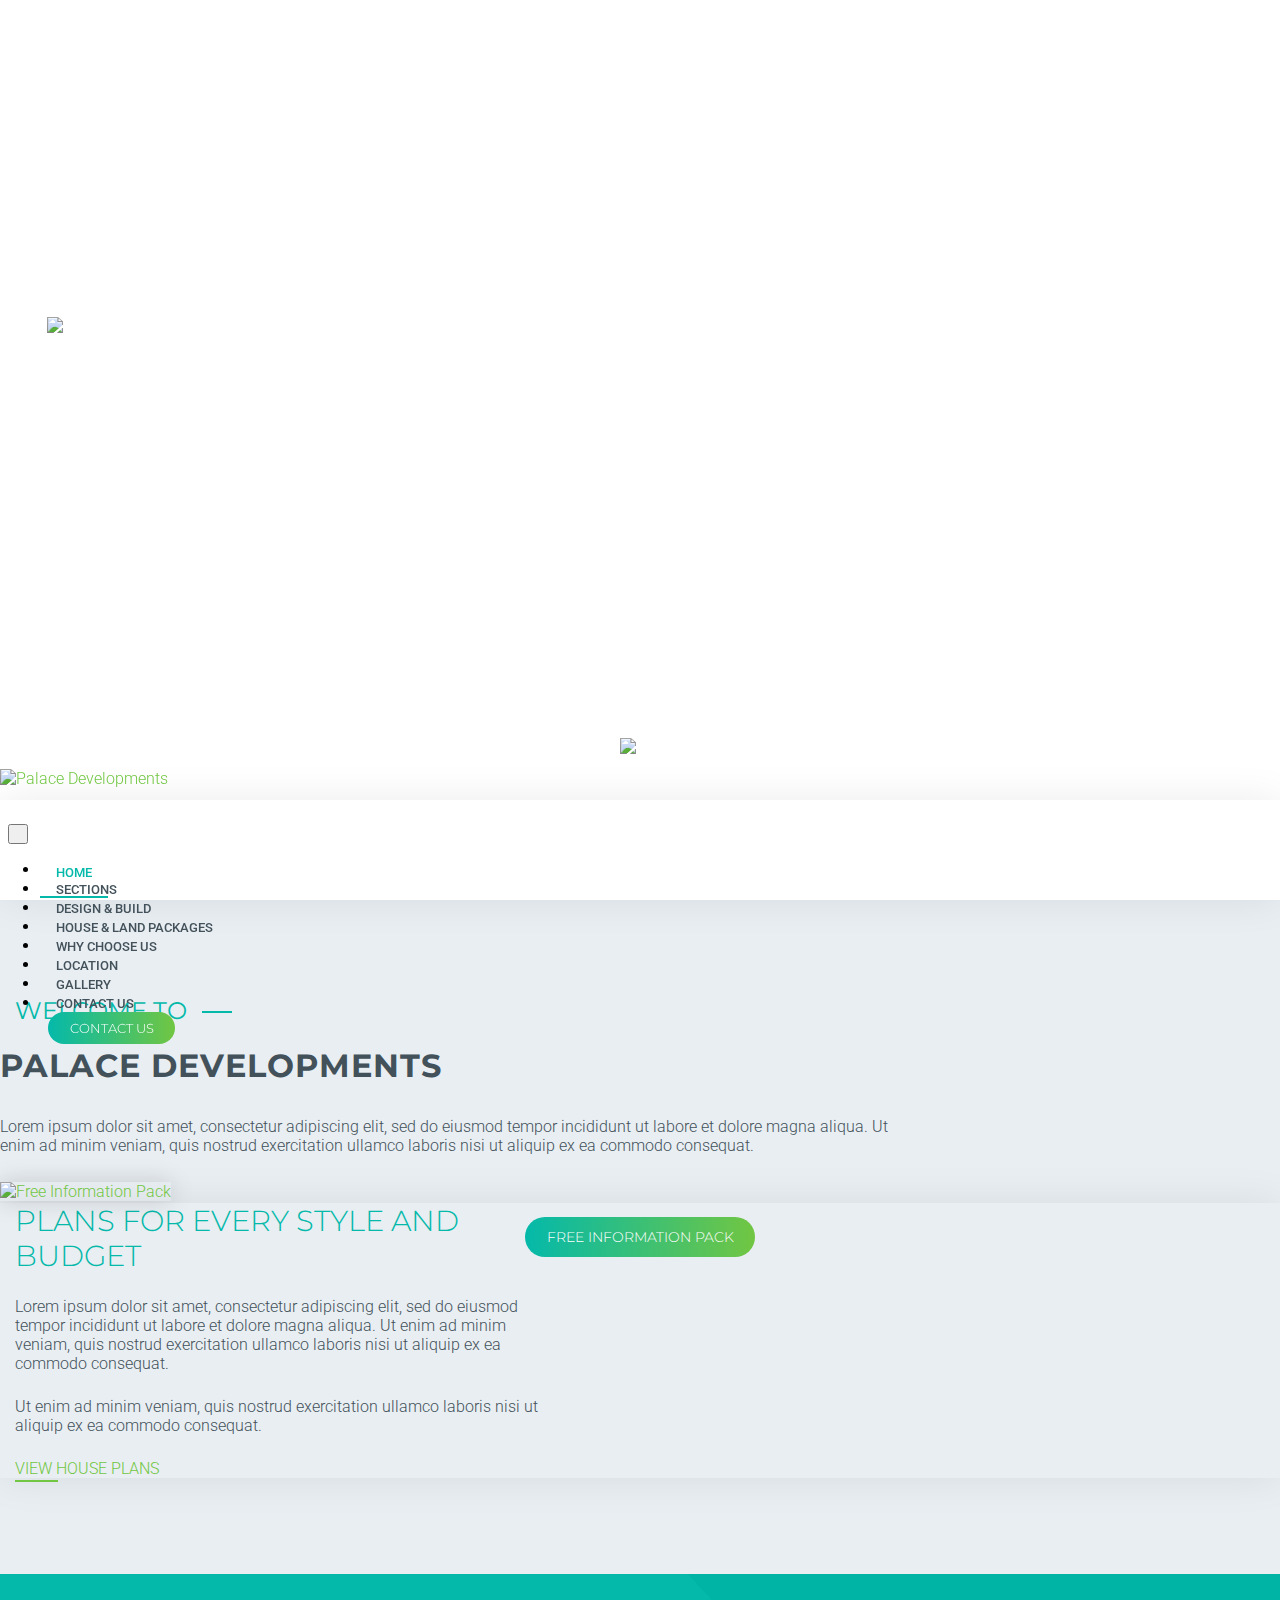
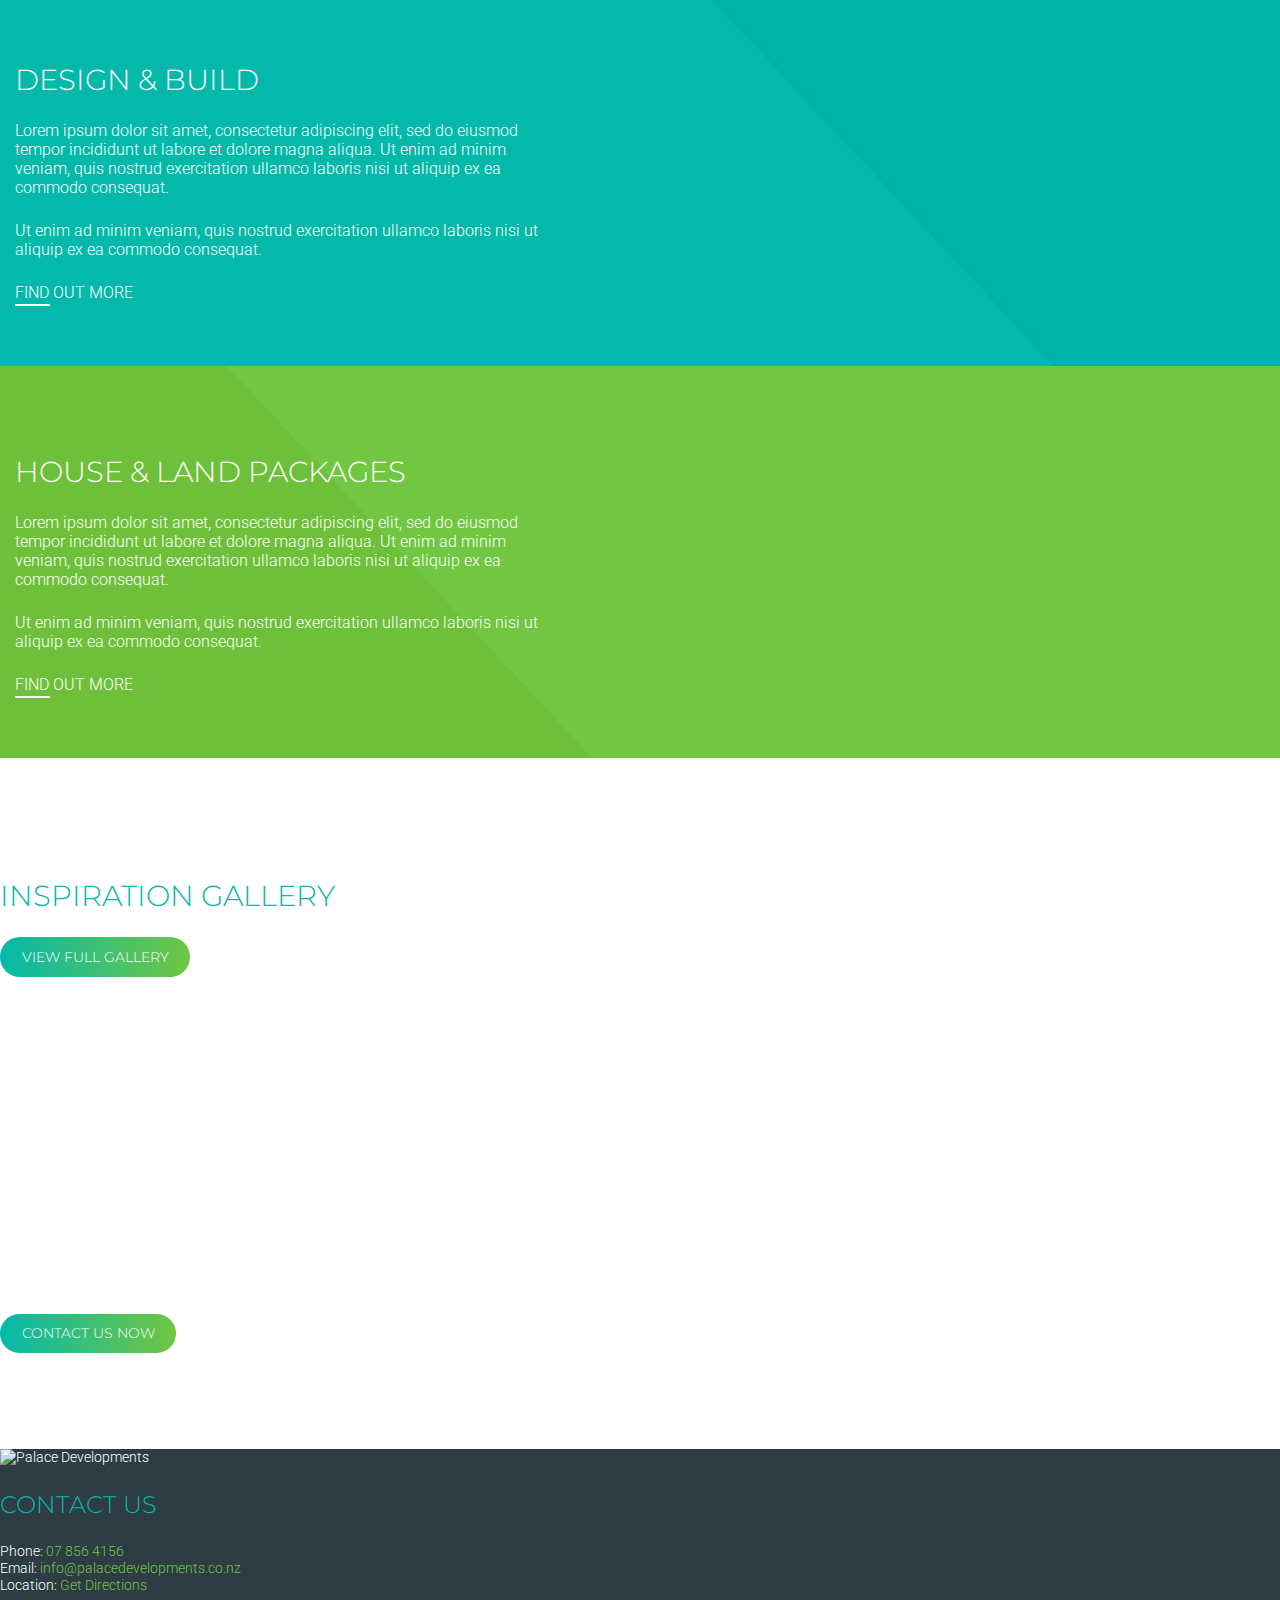
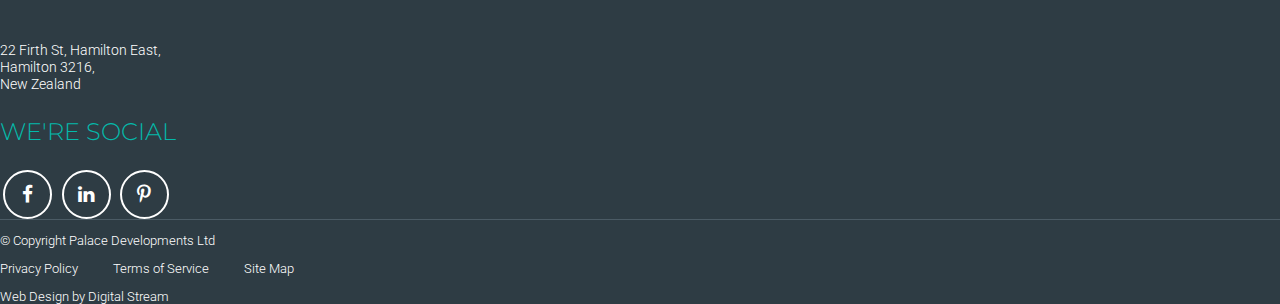
==== commit fa9cd3f1: "pretty much done! just have to add lightbox, and animation/hover effect for gmaps" ====
--- a/index.html
+++ b/index.html
@@ -9,15 +9,15 @@
     <meta name="author" content="">
 
     <title>Palace Developments</title>
-    
+
     <link rel="icon" type="image/png" href="favicon-32x32.png" sizes="32x32" />
     <link rel="icon" type="image/png" href="favicon-16x16.png" sizes="16x16" />
-    
+
     <!-- Bootstrap core CSS -->
     <link rel="stylesheet" href="https://maxcdn.bootstrapcdn.com/bootstrap/4.0.0-beta.2/css/bootstrap.min.css" integrity="sha384-PsH8R72JQ3SOdhVi3uxftmaW6Vc51MKb0q5P2rRUpPvrszuE4W1povHYgTpBfshb" crossorigin="anonymous">
 
     <!-- Google fonts -->
-    <link href="https://fonts.googleapis.com/css?family=Montserrat:300,400,600|Roboto:300,500|Yesteryear" rel="stylesheet">
+    <link href="https://fonts.googleapis.com/css?family=Montserrat:300,400,600,700|Roboto:300,500|Yesteryear" rel="stylesheet">
 
     <!-- Custom styles for this template -->
     <link href="css/style.min.css" rel="stylesheet">
@@ -67,7 +67,7 @@
     <nav class="navbar navbar-expand-lg" id="mainNav" role="navigation">
         <div class="container">
             <div class="logo-container">
-                <a class="navbar-brand" href="./">
+                <a class="navbar-brand" href="index.html">
                     <picture>
                         <source media="(min-width: 992px)" srcset="assets/palace-logo.png">
                         <img src="assets/palace-logo-mob.png" alt="Palace Developments">
@@ -84,7 +84,7 @@
             <div class="collapse navbar-collapse" id="navbarResponsive">
                 <ul class="navbar-nav ml-auto align-items-center">
                     <li class="nav-item active">
-                        <a class="nav-link" href="./">Home</a>
+                        <a class="nav-link" href="index.html">Home</a>
                     </li>
                     <li class="nav-item">
                         <a class="nav-link" href="#0">Sections</a>
@@ -324,6 +324,7 @@
     <script>
         // Picture element HTML5 shiv
         document.createElement("picture");
+
     </script>
     <script src="vendor/picturefill.min.js" async></script>
 
--- a/css/style.min.css
+++ b/css/style.min.css
@@ -1,6 +1,6 @@
-html{overflow-x:hidden}body,html{width:100%;height:100%;font-family:'Roboto', Arial, sans-serif;font-weight:300;color:#42515a;margin:0;padding:0}a{color:#71c642;-webkit-transition:all 0.2s;transition:all 0.2s;text-decoration:none}a:hover{color:#4f902b}a:hover{text-decoration:none}p{margin-bottom:1.5rem;max-width:100ch}h2,h3,h4,h5,h6{font-family:'Montserrat', Arial, sans-serif;font-weight:300;text-transform:uppercase;margin-bottom:1.5rem}h2{font-size:1.8rem}.bg-primary{background-color:#04b9aa}@-webkit-keyframes Gradient{0%{background-position:0 50%}50%{background-position:100% 50%}100%{background-position:0 50%}}a.btn,.btn{border-radius:999px;color:#fff;background-size:100%;position:relative;background-color:#04b9aa;background-image:-webkit-gradient(linear, left top, right top, from(#04b9aa), to(#71c642));background-image:linear-gradient(to right, #04b9aa, #71c642);-webkit-transition:background 1s ease;transition:background 1s ease;cursor:pointer;text-transform:uppercase;font-family:'Montserrat', Arial, sans-serif;font-weight:300;text-transform:uppercase;padding:0.75em 1.5em;border:0;font-size:0.9rem;z-index:100;display:inline-block}a.btn:hover,.btn:hover{color:#fff}a.btn:before,.btn:before{border-radius:inherit;background-color:#04b9aa;background-image:-webkit-gradient(linear, right top, left top, from(#04b9aa), to(#71c642));background-image:linear-gradient(to left, #04b9aa, #71c642);content:'';display:block;height:100%;position:absolute;top:0;left:0;opacity:0;width:100%;z-index:-100;-webkit-transition:opacity 1s;transition:opacity 1s}a.btn:hover:before,.btn:hover:before{opacity:1}a.btn:active,a.btn:focus,.btn:active,.btn:focus{background-color:#04b9aa;background-image:-webkit-gradient(linear, right top, left top, from(#04b9aa), to(#71c642));background-image:linear-gradient(to left, #04b9aa, #71c642)}.btn:not([disabled]):not(.disabled).active,.btn:not([disabled]):not(.disabled):active{background-image:-webkit-gradient(linear, right top, left top, from(#04b9aa), to(#71c642));background-image:linear-gradient(to left, #04b9aa, #71c642)}.primary-color{color:#04b9aa}.uppercase{text-transform:uppercase}.pos-rel{position:relative}.dropshadow{-webkit-box-shadow:0 0 40px 0 rgba(0,0,0,0.08);box-shadow:0 0 40px 0 rgba(0,0,0,0.08)}.dream-home{background-image:url("../assets/dream-home.jpg");background-repeat:no-repeat;background-position:center;background-size:cover;color:#fff}#mainNav{padding-left:0;padding-right:0;color:#000;background-color:transparent;top:0;width:100%;z-index:999;-webkit-transition:background-color 0.3s ease-in-out;transition:background-color 0.3s ease-in-out;-webkit-transform:translate3d(0, 0, 0);transform:translate3d(0, 0, 0)}@media (min-width: 992px){#mainNav{height:100px;background-color:#fff;-webkit-box-shadow:0 0 40px 0 rgba(0,0,0,0.08);box-shadow:0 0 40px 0 rgba(0,0,0,0.08)}}@media (min-width: 1200px){#mainNav{height:100px}}#mainNav .active .nav-link{color:#04b9aa}@media (min-width: 1200px){#mainNav .active .nav-link{position:relative;top:2px;border-bottom:2px solid #04b9aa}}#mainNav .nav-link{color:#42515a;text-transform:uppercase;font-size:0.8rem;font-family:'Roboto', Arial, sans-serif;font-weight:500;text-align:center}@media (min-width: 992px) and (max-width: 1200px){#mainNav .nav-link{font-size:0.75rem}}@media (min-width: 2000px){#mainNav .nav-link{text-align:left}}#mainNav .nav-link:hover{color:#04b9aa}#mainNav .logo-container img{max-height:31px;-webkit-transition:all 0.3s ease-in;transition:all 0.3s ease-in}@media (min-width: 992px){#mainNav .logo-container img{max-height:62px}}@media (min-width: 1200px){#mainNav .logo-container{position:relative;top:-31px}#mainNav .logo-container img{max-height:124px}}@media (min-width: 992px){#mainNav{margin-left:0}#mainNav.shrink{max-height:80px;-webkit-transition:height 0.3s ease-in;transition:height 0.3s ease-in}#mainNav.shrink .logo-container{position:static}#mainNav.shrink img{max-height:62px;width:auto;-webkit-transition:all 0.3s ease-in;transition:all 0.3s ease-in}}#mainNav .contact-btn{max-height:37px;margin-left:0.5rem;padding:0.5em 1.5em}#mainNav .contact-btn .nav-link{font-family:'Montserrat', Arial, sans-serif;font-weight:300;text-transform:uppercase;color:#fff;padding:0}#mainNav.white-bg{background-color:#fff !important;-webkit-box-shadow:0 0 40px 0 rgba(0,0,0,0.08);box-shadow:0 0 40px 0 rgba(0,0,0,0.08)}.navbar-collapse .nav-link{padding:1rem 1rem}.navbar-brand{padding:0;margin-right:0}@media (max-width: 991px){.navbar-expand-lg>.container,.navbar-expand-lg>.container-fluid{padding-left:15px;padding-right:15px}}.navbar-toggler{padding:0.5rem;cursor:pointer;position:relative;left:0.5rem}.navbar-toggler:focus{outline:none}.navbar-toggler .navbar-toggler-icon{width:26px;height:22px;position:relative;cursor:pointer}.navbar-toggler .navbar-toggler-icon span{display:block;position:absolute;height:4px;width:100%;background:#42515a;border-radius:9px;opacity:1;left:0;-webkit-transform:rotate(0deg);transform:rotate(0deg);-webkit-transition:.25s ease-in-out;transition:.25s ease-in-out}.navbar-toggler .navbar-toggler-icon span:nth-child(1){top:0px;-webkit-transform-origin:left center;transform-origin:left center}.navbar-toggler .navbar-toggler-icon span:nth-child(2){top:8px;-webkit-transform-origin:left center;transform-origin:left center}.navbar-toggler .navbar-toggler-icon span:nth-child(3){top:16px;-webkit-transform-origin:left center;transform-origin:left center}.navbar-toggler .navbar-toggler-icon.open span:nth-child(1){-webkit-transform:rotate(45deg);transform:rotate(45deg);top:0;left:0}.navbar-toggler .navbar-toggler-icon.open span:nth-child(2){width:0%;opacity:0}.navbar-toggler .navbar-toggler-icon.open span:nth-child(3){-webkit-transform:rotate(-45deg);transform:rotate(-45deg);top:18px;left:0}@media (min-width: 992px){.navbar-toggler{margin-top:0}}.top-bar{position:absolute;color:#fff;font-family:'Montserrat', Arial, sans-serif;font-weight:600;text-transform:uppercase;padding:1rem;vertical-align:middle;display:none;display:none}@media (min-width: 992px){.top-bar{display:block}}@media (min-width: 992px){.top-bar{display:block;position:absolute;top:0;color:#fff;font-family:'Montserrat', Arial, sans-serif;font-weight:600;text-transform:uppercase;padding:1rem;vertical-align:middle}.top-bar a{color:#fff}.top-bar a:hover{color:#d9d9d9}.top-bar .phone{margin-right:2rem}.top-bar .fa-phone{margin-right:0.5rem}}.top-bar.dark{background-color:#2e3c44;position:static;padding:0.5rem 0}@keyframes bounce{0%,
+html{overflow-x:hidden}body,html{width:100%;height:100%;font-family:'Roboto', Arial, sans-serif;font-weight:300;color:#42515a;margin:0;padding:0}a{color:#71c642;-webkit-transition:all 0.2s;transition:all 0.2s;text-decoration:none}a:hover{color:#4f902b}a:hover{text-decoration:none}p{margin-bottom:1.5rem;max-width:100ch}h2,h3,h4,h5,h6{font-family:'Montserrat', Arial, sans-serif;font-weight:300;text-transform:uppercase;margin-bottom:1.5rem}h2{font-size:1.8rem}h3{font-size:1.1rem}h4{font-size:1.2rem;text-transform:capitalize}h3,h4,h5,h6{color:#04b9aa}.main-heading{font-family:'Montserrat', Arial, sans-serif;font-weight:700;text-transform:uppercase;letter-spacing:1px}.smaller-h1{font-size:2rem}.bg-primary{background-color:#04b9aa}@-webkit-keyframes Gradient{0%{background-position:0 50%}50%{background-position:100% 50%}100%{background-position:0 50%}}a.btn,.btn{border-radius:999px;color:#fff;background-size:100%;position:relative;background-color:#04b9aa;background-image:-webkit-gradient(linear, left top, right top, from(#04b9aa), to(#71c642));background-image:linear-gradient(to right, #04b9aa, #71c642);-webkit-transition:background 1s ease;transition:background 1s ease;cursor:pointer;text-transform:uppercase;font-family:'Montserrat', Arial, sans-serif;font-weight:300;text-transform:uppercase;padding:0.75em 1.5em;border:0;font-size:0.9rem;z-index:100;display:inline-block}a.btn:hover,.btn:hover{color:#fff}a.btn:before,.btn:before{border-radius:inherit;background-color:#04b9aa;background-image:-webkit-gradient(linear, right top, left top, from(#04b9aa), to(#71c642));background-image:linear-gradient(to left, #04b9aa, #71c642);content:'';display:block;height:100%;position:absolute;top:0;left:0;opacity:0;width:100%;z-index:-100;-webkit-transition:opacity 1s;transition:opacity 1s}a.btn:hover:before,.btn:hover:before{opacity:1}a.btn:active,a.btn:focus,.btn:active,.btn:focus{background-color:#04b9aa;background-image:-webkit-gradient(linear, right top, left top, from(#04b9aa), to(#71c642));background-image:linear-gradient(to left, #04b9aa, #71c642)}.btn:not([disabled]):not(.disabled).active,.btn:not([disabled]):not(.disabled):active{background-image:-webkit-gradient(linear, right top, left top, from(#04b9aa), to(#71c642));background-image:linear-gradient(to left, #04b9aa, #71c642)}.primary-color{color:#04b9aa}.uppercase{text-transform:uppercase}.pos-rel{position:relative}.dropshadow{-webkit-box-shadow:0 0 40px 0 rgba(0,0,0,0.08);box-shadow:0 0 40px 0 rgba(0,0,0,0.08)}.dream-home{background-image:url("../assets/dream-home.jpg");background-repeat:no-repeat;background-position:center;background-size:cover;color:#fff}.table td,.table th{border-top:0;border-bottom:1px solid #dee1e3}#map{height:321px}.fit-content{height:fit-content}.no-cssvhunit header.masthead{min-height:100%}.no-flexbox .navbar-toggler{float:right}.no-flexbox .logo-container{float:left}#mainNav{padding-left:0;padding-right:0;color:#000;background-color:transparent;top:0;width:100%;z-index:999;-webkit-transition:background-color 0.3s ease-in-out;transition:background-color 0.3s ease-in-out;-webkit-transform:translate3d(0, 0, 0);transform:translate3d(0, 0, 0)}@media (min-width: 992px){#mainNav{height:100px;background-color:#fff;-webkit-box-shadow:0 0 40px 0 rgba(0,0,0,0.08);box-shadow:0 0 40px 0 rgba(0,0,0,0.08)}}@media (min-width: 1200px){#mainNav{height:100px}}#mainNav .active .nav-link{color:#04b9aa}@media (min-width: 1200px){#mainNav .active .nav-link{position:relative;top:2px;border-bottom:2px solid #04b9aa}}#mainNav .nav-link{color:#42515a;text-transform:uppercase;font-size:0.8rem;font-family:'Roboto', Arial, sans-serif;font-weight:500;text-align:center}@media (min-width: 992px) and (max-width: 1200px){#mainNav .nav-link{font-size:0.75rem}}@media (min-width: 2000px){#mainNav .nav-link{text-align:left}}#mainNav .nav-link:hover{color:#04b9aa}#mainNav .logo-container img{max-height:31px;-webkit-transition:all 0.3s ease-in;transition:all 0.3s ease-in}@media (min-width: 992px){#mainNav .logo-container img{max-height:62px}}@media (min-width: 1200px){#mainNav .logo-container{position:relative;top:-31px}#mainNav .logo-container img{max-height:124px}}@media (min-width: 992px){#mainNav{margin-left:0}#mainNav.shrink{max-height:80px;-webkit-transition:height 0.3s ease-in;transition:height 0.3s ease-in}#mainNav.shrink .logo-container{position:static}#mainNav.shrink img{max-height:62px;width:auto;-webkit-transition:all 0.3s ease-in;transition:all 0.3s ease-in}}#mainNav .contact-btn{max-height:37px;margin-left:0.5rem;padding:0.5em 1.5em}#mainNav .contact-btn .nav-link{font-family:'Montserrat', Arial, sans-serif;font-weight:300;text-transform:uppercase;color:#fff;padding:0}#mainNav.white-bg{background-color:#fff !important;-webkit-box-shadow:0 0 40px 0 rgba(0,0,0,0.08);box-shadow:0 0 40px 0 rgba(0,0,0,0.08)}.navbar-collapse .nav-link{padding:1rem 1rem}.navbar-brand{padding:0;margin-right:0}@media (max-width: 991px){.navbar-expand-lg>.container,.navbar-expand-lg>.container-fluid{padding-left:15px;padding-right:15px}}.navbar-toggler{padding:0.5rem;cursor:pointer;position:relative;left:0.5rem}.navbar-toggler:focus{outline:none}.navbar-toggler .navbar-toggler-icon{width:26px;height:22px;position:relative;cursor:pointer}.navbar-toggler .navbar-toggler-icon span{display:block;position:absolute;height:4px;width:100%;background:#42515a;border-radius:9px;opacity:1;left:0;-webkit-transform:rotate(0deg);transform:rotate(0deg);-webkit-transition:.25s ease-in-out;transition:.25s ease-in-out}.navbar-toggler .navbar-toggler-icon span:nth-child(1){top:0px;-webkit-transform-origin:left center;transform-origin:left center}.navbar-toggler .navbar-toggler-icon span:nth-child(2){top:8px;-webkit-transform-origin:left center;transform-origin:left center}.navbar-toggler .navbar-toggler-icon span:nth-child(3){top:16px;-webkit-transform-origin:left center;transform-origin:left center}.navbar-toggler .navbar-toggler-icon.open span:nth-child(1){-webkit-transform:rotate(45deg);transform:rotate(45deg);top:0;left:0}.navbar-toggler .navbar-toggler-icon.open span:nth-child(2){width:0%;opacity:0}.navbar-toggler .navbar-toggler-icon.open span:nth-child(3){-webkit-transform:rotate(-45deg);transform:rotate(-45deg);top:18px;left:0}@media (min-width: 992px){.navbar-toggler{margin-top:0}}.top-bar{position:absolute;color:#fff;font-family:'Montserrat', Arial, sans-serif;font-weight:600;text-transform:uppercase;padding:1rem;vertical-align:middle;display:none;display:none}@media (min-width: 992px){.top-bar{display:block}}@media (min-width: 992px){.top-bar{display:block;position:absolute;top:0;color:#fff;font-family:'Montserrat', Arial, sans-serif;font-weight:600;text-transform:uppercase;padding:1rem;vertical-align:middle}.top-bar a{color:#fff}.top-bar a:hover{color:#d9d9d9}.top-bar .phone{margin-right:2rem}.top-bar .fa-phone{margin-right:0.5rem}}.top-bar.dark{background-color:#2e3c44;position:static;padding:0.5rem 0}@keyframes bounce{0%,
     100%,
     20%,
     50%,
-    80%{-webkit-transform:translateY(0);transform:translateY(0)}50%{-webkit-transform:translateY(-15px);transform:translateY(-15px)}}header#masthead{position:relative;height:100vh;min-height:100vh;background-image:url("../assets/hero.jpg");background-position:center center;display:flex;align-items:center;text-align:center;color:#fff;background-size:cover}header#masthead hr{margin-top:30px;margin-bottom:30px}header#masthead h1{font-size:2rem}header#masthead p{font-weight:300}@media (min-width: 768px){header#masthead p{font-size:1.15rem}}@media (min-width: 992px){header#masthead{height:calc(100vh - 88px);min-height:calc(100vh - 88px);padding-top:0;padding-bottom:0}header#masthead h1{font-size:3rem}}@media (min-width: 1200px){header#masthead{height:calc(100vh - 100px);min-height:calc(100vh - 100px)}header#masthead h1{font-size:4rem}}header#masthead .tagline{font-family:'Yesteryear', cursive;display:block;margin:2rem 0;font-size:2.2rem;line-height:1}header#masthead .btn{border:2px solid #fff;background-color:transparent;background:none;background-image:none;color:#fff;font-size:0.8rem}header#masthead .btn:hover::before{content:none}@media (min-width: 768px){header#masthead .btn{font-size:1rem}}header#masthead .btn:active,header#masthead .btn:focus,header#masthead .btn:hover{background-color:transparent;background-image:none}header#masthead .btn:not([disabled]):not(.disabled):active{background-image:none}header#masthead .down-arrow{height:30px;position:absolute;bottom:4rem;left:calc(50% - 15px);-webkit-animation:bounce 3s;animation:bounce 3s;-webkit-animation-iteration-count:2;animation-iteration-count:2}@media (min-width: 992px){header#masthead .down-arrow{left:calc(50% - 20px);bottom:2rem}}@media (min-width: 1600px){header#masthead .down-arrow{height:40px;bottom:4rem}}footer{font-size:0.9rem;background-color:#2e3c44;color:#fff}footer h3{font-size:1.5rem}footer .address{margin-top:1.5rem}@media (min-width: 992px){footer .address{margin-top:3rem}}footer .container-fluid:first-child{border-bottom:1px solid #4b5b65}footer .container-fluid:last-child{font-size:0.8125rem}footer .container-fluid:last-child a{color:#fff}footer .container-fluid:last-child a:hover{color:#d9d9d9}footer ul{padding-left:0;margin-bottom:0}footer li{list-style:none}footer p{margin-bottom:0}footer .terms-links a{margin:0 0.5rem}@media (min-width: 992px){footer .terms-links a{margin:0 1rem}}footer .terms-links a:first-child{margin-left:0}footer .terms-links a:last-child{margin-right:0}.first-container{background-color:#e9eef2}.first-container.section{padding-top:6rem}@media (min-width: 992px){.first-container.section{padding-top:calc(6rem + 88px)}}@media (min-width: 1200px){.first-container.section{padding-top:calc(6rem + 100px)}}.first-container .inner{padding-top:0;padding-bottom:0}.first-container .primary-p{margin-top:2rem;margin-bottom:3rem}@media (max-width: 575px){.first-container.section{padding-bottom:0}}.section{padding:6rem 0}.welcome-to{font-family:'Montserrat', Arial, sans-serif;font-weight:400;text-transform:uppercase;color:#04b9aa;font-size:1.5rem;position:relative;background:#e9eef2;z-index:1;display:inline-block}.welcome-to span{background:#e9eef2;padding:0 15px}.welcome-to:before{content:"";position:absolute;border-top:2px solid #04b9aa;width:130%;top:50%;left:-15%;z-index:-10}.main-heading{font-family:'Montserrat', Arial, sans-serif;font-weight:600;text-transform:uppercase}.plans-container{-webkit-box-shadow:0 0 40px 0 rgba(0,0,0,0.08);box-shadow:0 0 40px 0 rgba(0,0,0,0.08);position:relative}.plans-container .info-pack-container{background-color:#fff;width:100%;margin:0 auto}.plans-container .info-pack-container a{display:inline-block}@media (min-width: 992px){.plans-container .info-pack-container{width:initial;position:absolute;left:0;right:0;top:calc(50% - 158.797px);z-index:2;background-color:transparent}}.plans-container .info-pack-container img{-webkit-box-shadow:0 0 24px 0 rgba(0,0,0,0.15);box-shadow:0 0 24px 0 rgba(0,0,0,0.15);position:relative;top:0;-webkit-transition:top 0.2s ease-in-out;transition:top 0.2s ease-in-out}.plans-container .info-pack-container img:hover{top:-5px}.plans-container .info-pack-container .btn{color:#fff;margin:1rem auto 3rem;display:block}@media (min-width: 992px){.plans-container .info-pack-container .btn{margin:1rem auto 0}}@media (min-width: 992px){.plans-container .plans-img{background-image:url("../assets/plans.jpg");background-repeat:no-repeat;background-position:center;background-size:cover}}.house-land-container{background:#71c642;position:relative;overflow:hidden;z-index:2}.house-land-container .pos-rel{background:linear-gradient(47deg, #6ec03a 36%, #71c642 36%)}.house-land-container::before{content:' ';display:block;position:absolute;left:0;top:0;width:100%;height:100%;z-index:-1;opacity:0.1;background-image:url("../assets/house-land-packages.jpg");background-repeat:no-repeat;background-position:cover}.design-build-container{background:#04b9aa;position:relative;overflow:hidden;z-index:2}.design-build-container .pos-rel{background:linear-gradient(47deg, #04b9aa 64%, #00b4a5 64%)}.design-build-container::before{content:' ';display:block;position:absolute;left:0;top:0;width:100%;height:100%;z-index:-1;opacity:0.1;background-image:url("../assets/design-build.jpg");background-repeat:no-repeat;background-position:cover}.design-build-container,.house-land-container{color:#fff}.design-build-container a,.house-land-container a{color:#fff}.design-build-container a.underline,.house-land-container a.underline{position:relative;display:inline-block}.design-build-container a.underline:hover,.house-land-container a.underline:hover{color:#fff}@media (min-width: 992px){.design-build-container a.underline:hover::after,.house-land-container a.underline:hover::after{-webkit-transform:scaleX(3.3333);transform:scaleX(3.3333)}}.design-build-container a.underline::after,.house-land-container a.underline::after{content:"";position:absolute;top:110%;left:0;border-bottom:2px solid #fff;width:30%;-webkit-transition:0.2s ease-in-out;transition:0.2s ease-in-out;-webkit-transform-origin:left 0;transform-origin:left 0}@media (min-width: 992px){.design-build-container::before,.house-land-container::before{content:none;background-image:none}}@media (min-width: 992px){.inner{max-width:540px;padding:4rem 5rem 4rem 15px}.design-build{background:url("../assets/design-build.jpg") no-repeat;background-size:cover}.house-land{background:url("../assets/house-land-packages.jpg") no-repeat;background-size:cover}}.first-container a.underline{position:relative;display:inline-block}.first-container a.underline:hover{color:#71c642}@media (min-width: 992px){.first-container a.underline:hover::after{-webkit-transform:scaleX(3.3333);transform:scaleX(3.3333)}}.first-container a.underline::after{content:"";position:absolute;top:110%;left:0;border-bottom:2px solid #71c642;width:30%;-webkit-transition:0.2s ease-in-out;transition:0.2s ease-in-out;-webkit-transform-origin:left 0;transform-origin:left 0}.pencil,.ruler{display:none;z-index:2;position:absolute}@media (min-width: 1200px){.ruler{display:inline-block;right:0;bottom:2rem}.pencil{display:inline-block;right:-60px;bottom:40px}}.isotope:after{content:'';display:block;clear:both}.grid{margin-left:0;margin-right:0}.grid-item{margin-bottom:30px}.grid-item a{position:relative;content:'';display:block;padding-bottom:100%;background-size:cover;background-position:center center}.grid-item .hidden-overlay{cursor:pointer;content:'';display:inline-block;background-color:#04b9aa;width:100%;height:100%;position:absolute;top:0;left:0;opacity:0;-webkit-transition:opacity 0.5s ease;transition:opacity 0.5s ease;z-index:100}.grid-item .hidden-overlay:hover{opacity:0.8}.grid-item--height2 a{padding-bottom:calc(200% + 30px)}.gutter-sizer{width:0}.grid-item--width2 a{width:calc(200% + 30px)}.circle-icon{vertical-align:middle;text-align:center;border-radius:50%;-webkit-transition:all 0.2s;transition:all 0.2s;background-color:transparent;color:#fff;border:2px solid #fff}footer .social{margin:0 0.2rem}footer .circle-icon{font-size:1.2rem;height:45px;width:45px;line-height:45px !important}footer .circle-icon:hover{border:2px solid transparent;background-color:#fff;color:#2e3c44}header .social{margin:0 0.3rem}header .circle-icon{height:35px;width:35px;line-height:35px !important}header .circle-icon:hover{border:2px solid #d9d9d9;color:#d9d9d9}.property-cards-container .col-12{display:-webkit-box;display:-ms-flexbox;display:flex;-webkit-box-orient:vertical;-webkit-box-direction:normal;-ms-flex-direction:column;flex-direction:column}.carousel-control-next,.carousel-control-prev{opacity:0}.carousel-indicators{-webkit-box-pack:left;-ms-flex-pack:left;justify-content:left;margin-left:1.5rem;right:auto}.carousel-indicators li{height:16px;width:16px;margin-right:35px;margin-left:auto;border-radius:50%;cursor:pointer;background-color:#fff}@media (min-width: 1200px){.carousel-indicators li{height:10px;width:10px;margin-right:10px}}.carousel-indicators li.active{background-color:#04b9aa}.carousel-fade .carousel-item{display:block;position:relative;opacity:0;-webkit-transition:opacity 1s ease-in-out;transition:opacity 1s ease-in-out}.carousel-fade .carousel-item.active{opacity:1}.carousel{position:relative;top:0;left:0;overflow:hidden}.carousel:active .carousel-control-next,.carousel:active .carousel-control-prev,.carousel:hover .carousel-control-next,.carousel:hover .carousel-control-prev,.carousel:focus .carousel-control-next,.carousel:focus .carousel-control-prev{opacity:1}.carousel-inner{height:100%}.carousel-item{opacity:0.5}.property-card{display:-webkit-box;display:-ms-flexbox;display:flex;-webkit-box-orient:vertical;-webkit-box-direction:normal;-ms-flex-direction:column;flex-direction:column;-webkit-box-flex:1;-ms-flex-positive:1;flex-grow:1}.property-card .info{-webkit-box-flex:1;-ms-flex-positive:1;flex-grow:1}@media (min-width: 1200px){.property-card{font-size:0.9rem}}.property-card h3{color:#04b9aa;font-size:1.6rem;text-transform:capitalize;margin-bottom:0.2rem}@media (min-width: 1200px){.property-card h3{font-size:1.1rem}}.property-card .price{color:#04b9aa;font-size:2rem}@media (min-width: 1200px){.property-card .price{font-size:1.6rem}}.property-card .icons-container{border-top:1px solid #dee1e3}.property-card .icons-container p{margin-bottom:0;line-height:1.4;font-size:0.6rem}@media (min-width: 720px) and (max-width: 1200px){.property-card .icons-container p{font-size:0.6rem}}.property-card .icons-container .icon-cards{border-right:1px solid #dee1e3;padding:0 1rem;margin:1rem 0;font-weight:500}.property-card .icons-container .icon-cards:last-child{border-right:0}.property-card .icons-container .icon-cards .icon{margin-bottom:0.8rem}@media (min-width: 720px) and (max-width: 1200px){.property-card .icons-container .icon-cards .icon{max-width:37px}}@media (min-width: 1200px){.property-card .icons-container .icon-cards .icon{margin-bottom:0.5rem}}.btn.square{margin-top:-1.5rem;border-radius:0;width:100%;margin-bottom:30px}.welcome-to.palace:before{width:120%;left:-10%}@media (max-width: 576px){.welcome-to.palace:before{width:110%;left:-5%}}.no-cssvhunit header.masthead{min-height:100%}.no-flexbox .navbar-toggler{float:right}.no-flexbox .logo-container{float:left}
+    80%{-webkit-transform:translateY(0);transform:translateY(0)}50%{-webkit-transform:translateY(-15px);transform:translateY(-15px)}}header#masthead{position:relative;height:100vh;min-height:100vh;background-image:url("../assets/hero.jpg");background-position:center center;display:flex;align-items:center;text-align:center;color:#fff;background-size:cover}header#masthead hr{margin-top:30px;margin-bottom:30px}header#masthead h1{font-size:2rem}header#masthead p{font-weight:300}@media (min-width: 768px){header#masthead p{font-size:1.15rem}}@media (min-width: 992px){header#masthead{height:calc(100vh - 88px);min-height:calc(100vh - 88px);padding-top:0;padding-bottom:0}header#masthead h1{font-size:3rem}}@media (min-width: 1200px){header#masthead{height:calc(100vh - 100px);min-height:calc(100vh - 100px)}header#masthead h1{font-size:4rem}}header#masthead .tagline{font-family:'Yesteryear', cursive;display:block;margin:2rem 0;font-size:2.2rem;line-height:1}header#masthead .btn{border:2px solid #fff;background-color:transparent;background:none;background-image:none;color:#fff;font-size:0.8rem}header#masthead .btn:hover::before{content:none}@media (min-width: 768px){header#masthead .btn{font-size:1rem}}header#masthead .btn:active,header#masthead .btn:focus,header#masthead .btn:hover{background-color:transparent;background-image:none}header#masthead .btn:not([disabled]):not(.disabled):active{background-image:none}header#masthead .down-arrow{height:30px;position:absolute;bottom:4rem;left:calc(50% - 15px);-webkit-animation:bounce 3s;animation:bounce 3s;-webkit-animation-iteration-count:2;animation-iteration-count:2}@media (min-width: 992px){header#masthead .down-arrow{left:calc(50% - 20px);bottom:2rem}}@media (min-width: 1600px){header#masthead .down-arrow{height:40px;bottom:4rem}}footer{font-size:0.9rem;background-color:#2e3c44;color:#fff}footer h3{font-size:1.5rem}footer .address{margin-top:1.5rem}@media (min-width: 992px){footer .address{margin-top:3rem}}footer .container-fluid:first-child{border-bottom:1px solid #4b5b65}footer .container-fluid:last-child{font-size:0.8125rem}footer .container-fluid:last-child a{color:#fff}footer .container-fluid:last-child a:hover{color:#d9d9d9}footer ul{padding-left:0;margin-bottom:0}footer li{list-style:none}footer p{margin-bottom:0}footer .terms-links a{margin:0 0.5rem}@media (min-width: 992px){footer .terms-links a{margin:0 1rem}}footer .terms-links a:first-child{margin-left:0}footer .terms-links a:last-child{margin-right:0}.isotope:after{content:'';display:block;clear:both}.grid{margin-left:0;margin-right:0}.grid-item{margin-bottom:30px}.grid-item a{position:relative;content:'';display:block;padding-bottom:100%;background-size:cover;background-position:center center}.grid-item .hidden-overlay{cursor:pointer;content:'';display:inline-block;background-color:#04b9aa;width:100%;height:100%;position:absolute;top:0;left:0;opacity:0;-webkit-transition:opacity 0.5s ease;transition:opacity 0.5s ease;z-index:100}.grid-item .hidden-overlay:hover{opacity:0.8}.grid-item--height2 a{padding-bottom:calc(200% + 30px)}.gutter-sizer{width:0}.grid-item--width2 a{width:calc(200% + 30px)}.circle-icon{vertical-align:middle;text-align:center;border-radius:50%;-webkit-transition:all 0.2s;transition:all 0.2s;background-color:transparent;color:#fff;border:2px solid #fff}footer .social{margin:0 0.2rem}footer .circle-icon{font-size:1.2rem;height:45px;width:45px;line-height:45px !important}footer .circle-icon:hover{border:2px solid transparent;background-color:#fff;color:#2e3c44}header .social{margin:0 0.3rem}header .circle-icon{height:35px;width:35px;line-height:35px !important}header .circle-icon:hover{border:2px solid #d9d9d9;color:#d9d9d9}.nav-arrow.circle-icon{position:absolute;right:0;bottom:0;font-size:1.8rem;color:#04b9aa;background-color:#fff;-webkit-box-shadow:0 0 40px 0 rgba(0,0,0,0.08);box-shadow:0 0 40px 0 rgba(0,0,0,0.08);height:30px;width:30px;line-height:26px !important;display:none}@media (min-width: 992px){.nav-arrow.circle-icon{display:inline-block;height:38px;width:38px;line-height:35px !important;font-size:2rem}}.nav-arrow.circle-icon:hover{border:2px solid transparent;background-color:#fff;color:#2e3c44;color:#04b9aa}@media (min-width: 768px){.nav-arrow.circle-icon:hover{right:4px}}.first-container{background-color:#e9eef2}.first-container.section{padding-top:6rem}@media (min-width: 992px){.first-container.section{padding-top:calc(6rem + 88px)}}@media (min-width: 1200px){.first-container.section{padding-top:calc(6rem + 100px)}}.first-container .inner{padding-top:0;padding-bottom:0}.first-container .primary-p{margin-top:2rem;margin-bottom:3rem}@media (max-width: 575px){.first-container.section{padding-bottom:0}}.section{padding:6rem 0}.welcome-to{font-family:'Montserrat', Arial, sans-serif;font-weight:400;text-transform:uppercase;color:#04b9aa;font-size:1.5rem;position:relative;background:#e9eef2;z-index:1;display:inline-block}.welcome-to span{background:#e9eef2;padding:0 15px}.welcome-to:before{content:"";position:absolute;border-top:2px solid #04b9aa;width:130%;top:50%;left:-15%;z-index:-10}.plans-container{-webkit-box-shadow:0 0 40px 0 rgba(0,0,0,0.08);box-shadow:0 0 40px 0 rgba(0,0,0,0.08);position:relative}.plans-container .info-pack-container{background-color:#fff;width:100%;margin:0 auto}.plans-container .info-pack-container a{display:inline-block}@media (min-width: 992px){.plans-container .info-pack-container{width:initial;position:absolute;left:0;right:0;top:calc(50% - 158.797px);z-index:2;background-color:transparent}}.plans-container .info-pack-container img{-webkit-box-shadow:0 0 24px 0 rgba(0,0,0,0.15);box-shadow:0 0 24px 0 rgba(0,0,0,0.15);position:relative;top:0;-webkit-transition:top 0.2s ease-in-out;transition:top 0.2s ease-in-out}.plans-container .info-pack-container img:hover{top:-5px}.plans-container .info-pack-container .btn{color:#fff;margin:1rem auto 3rem;display:block}@media (min-width: 992px){.plans-container .info-pack-container .btn{margin:1rem auto 0}}@media (min-width: 992px){.plans-container .plans-img{background-image:url("../assets/plans.jpg");background-repeat:no-repeat;background-position:center;background-size:cover}}.house-land-container{background:#71c642;position:relative;overflow:hidden;z-index:2}.house-land-container .pos-rel{background:linear-gradient(47deg, #6ec03a 36%, #71c642 36%)}.house-land-container::before{content:' ';display:block;position:absolute;left:0;top:0;width:100%;height:100%;z-index:-1;opacity:0.1;background-image:url("../assets/house-land-packages.jpg");background-repeat:no-repeat;background-position:cover}.design-build-container{background:#04b9aa;position:relative;overflow:hidden;z-index:2}.design-build-container .pos-rel{background:linear-gradient(47deg, #04b9aa 64%, #00b4a5 64%)}.design-build-container::before{content:' ';display:block;position:absolute;left:0;top:0;width:100%;height:100%;z-index:-1;opacity:0.1;background-image:url("../assets/design-build.jpg");background-repeat:no-repeat;background-position:cover}.design-build-container,.house-land-container{color:#fff}.design-build-container a,.house-land-container a{color:#fff}.design-build-container a.underline,.house-land-container a.underline{position:relative;display:inline-block}.design-build-container a.underline:hover,.house-land-container a.underline:hover{color:#fff}@media (min-width: 992px){.design-build-container a.underline:hover::after,.house-land-container a.underline:hover::after{-webkit-transform:scaleX(3.3333);transform:scaleX(3.3333)}}.design-build-container a.underline::after,.house-land-container a.underline::after{content:"";position:absolute;top:110%;left:0;border-bottom:2px solid #fff;width:30%;-webkit-transition:0.2s ease-in-out;transition:0.2s ease-in-out;-webkit-transform-origin:left 0;transform-origin:left 0}@media (min-width: 992px){.design-build-container::before,.house-land-container::before{content:none;background-image:none}}@media (min-width: 992px){.inner{max-width:540px;padding:4rem 5rem 4rem 15px}.design-build{background:url("../assets/design-build.jpg") no-repeat;background-size:cover}.house-land{background:url("../assets/house-land-packages.jpg") no-repeat;background-size:cover}}.first-container a.underline{position:relative;display:inline-block}.first-container a.underline:hover{color:#71c642}@media (min-width: 992px){.first-container a.underline:hover::after{-webkit-transform:scaleX(3.3333);transform:scaleX(3.3333)}}.first-container a.underline::after{content:"";position:absolute;top:110%;left:0;border-bottom:2px solid #71c642;width:30%;-webkit-transition:0.2s ease-in-out;transition:0.2s ease-in-out;-webkit-transform-origin:left 0;transform-origin:left 0}.pencil,.ruler{display:none;z-index:2;position:absolute}@media (min-width: 1200px){.ruler{display:inline-block;right:0;bottom:2rem}.pencil{display:inline-block;right:-60px;bottom:40px}}.property-cards-container .col-12{display:-webkit-box;display:-ms-flexbox;display:flex;-webkit-box-orient:vertical;-webkit-box-direction:normal;-ms-flex-direction:column;flex-direction:column}.carousel-control-next,.carousel-control-prev{opacity:0}.carousel-indicators{-webkit-box-pack:left;-ms-flex-pack:left;justify-content:left;margin-left:1.5rem;right:auto}.carousel-indicators li{-webkit-box-shadow:0 0 40px 0 rgba(0,0,0,0.08);box-shadow:0 0 40px 0 rgba(0,0,0,0.08);height:16px;width:16px;margin-right:35px;margin-left:auto;border-radius:50%;cursor:pointer;background-color:#fff}@media (min-width: 1200px){.carousel-indicators li{height:10px;width:10px;margin-right:10px}}.carousel-indicators li.active{background-color:#04b9aa}.carousel-fade .carousel-item{display:block;position:relative;opacity:0;-webkit-transition:opacity 1s ease-in-out;transition:opacity 1s ease-in-out}.carousel-fade .carousel-item.active{opacity:1}.carousel{position:relative;top:0;left:0;overflow:hidden}.carousel:active .carousel-control-next,.carousel:active .carousel-control-prev,.carousel:hover .carousel-control-next,.carousel:hover .carousel-control-prev,.carousel:focus .carousel-control-next,.carousel:focus .carousel-control-prev{opacity:1}.carousel-inner{height:100%}.carousel-item{opacity:0.5}.property-card-container{margin-bottom:30px}.property-card{-webkit-box-shadow:0 0 40px 0 rgba(0,0,0,0.08);box-shadow:0 0 40px 0 rgba(0,0,0,0.08);display:-webkit-box;display:-ms-flexbox;display:flex;-webkit-box-orient:vertical;-webkit-box-direction:normal;-ms-flex-direction:column;flex-direction:column;-webkit-box-flex:1;-ms-flex-positive:1;flex-grow:1}.property-card .info{-webkit-box-flex:1;-ms-flex-positive:1;flex-grow:1}@media (min-width: 1200px){.property-card{font-size:0.9rem}}.property-card h3{color:#04b9aa;font-size:1.6rem;text-transform:capitalize;margin-bottom:0.2rem}@media (min-width: 1200px){.property-card h3{font-size:1.1rem}}.property-card .price{color:#04b9aa;font-size:2rem}@media (min-width: 1200px){.property-card .price{font-size:1.6rem}}.property-card .icons-container{border-top:1px solid #dee1e3}.property-card .icons-container p{margin-bottom:0;line-height:1.4;font-size:0.6rem}@media (min-width: 992px){.property-card .icons-container p{font-size:0.67rem}}.property-card .icons-container .icon-cards{border-right:1px solid #dee1e3;padding:0 1rem;margin:1rem 0;font-weight:500}.property-card .icons-container .icon-cards:last-child{border-right:0}.property-card .icons-container .icon-cards .icon{margin-bottom:0.8rem}@media (min-width: 720px) and (max-width: 1200px){.property-card .icons-container .icon-cards .icon{max-width:37px}}@media (min-width: 1200px){.property-card .icons-container .icon-cards .icon{margin-bottom:0.5rem}}.btn.square{border-radius:0;width:100%}.welcome-to.palace:before{width:120%;left:-10%}@media (max-width: 576px){.welcome-to.palace:before{width:110%;left:-5%}}.property-card.individual{box-shadow:none}.property-card.individual .info{flex-grow:0}.property-card.individual .info p{margin-bottom:0.5rem}.property-card.individual .info,.property-card.individual .icons-container{padding:1.5rem}@media (min-width: 992px) and (max-width: 1200px){.property-card.individual .info,.property-card.individual .icons-container{padding:1rem}}.property-card.individual .icons-container{flex-grow:1;border-bottom:1px solid #dee1e3}@media (min-width: 992px){.property-card.individual .icons-container{border-bottom:0}}.property-card.individual .icons-container p{margin-bottom:0;line-height:1.4;font-size:0.8rem;display:inline-block}.property-card.individual .icons-container .icon-cards{text-align:left;border-right:0;padding:0;margin:0 0 0.5rem}.property-card.individual .icons-container .icon-cards:last-child{margin-bottom:0}.property-card.individual .icons-container .icon-cards .icon{margin-bottom:0;vertical-align:top;margin-right:1rem;max-width:30px}@media (min-width: 1200px){.property-card.individual .icons-container .icon-cards .icon{margin-bottom:0}}@media (min-width: 992px) and (max-width: 1200px){.property-card.individual .info{font-size:0.9rem}.property-card.individual .info h3,.property-card.individual .info .price{font-size:1rem}.property-card.individual .icons-container p{font-size:0.75rem}}.individual-listing-description .btn{margin-top:1rem}.plan-container{position:relative;display:block}.plan-container .zoom{position:absolute;bottom:4px;right:4px;background-color:#fff;border-radius:50%;padding:0.4rem}
 /*# sourceMappingURL=style.min.css.map */
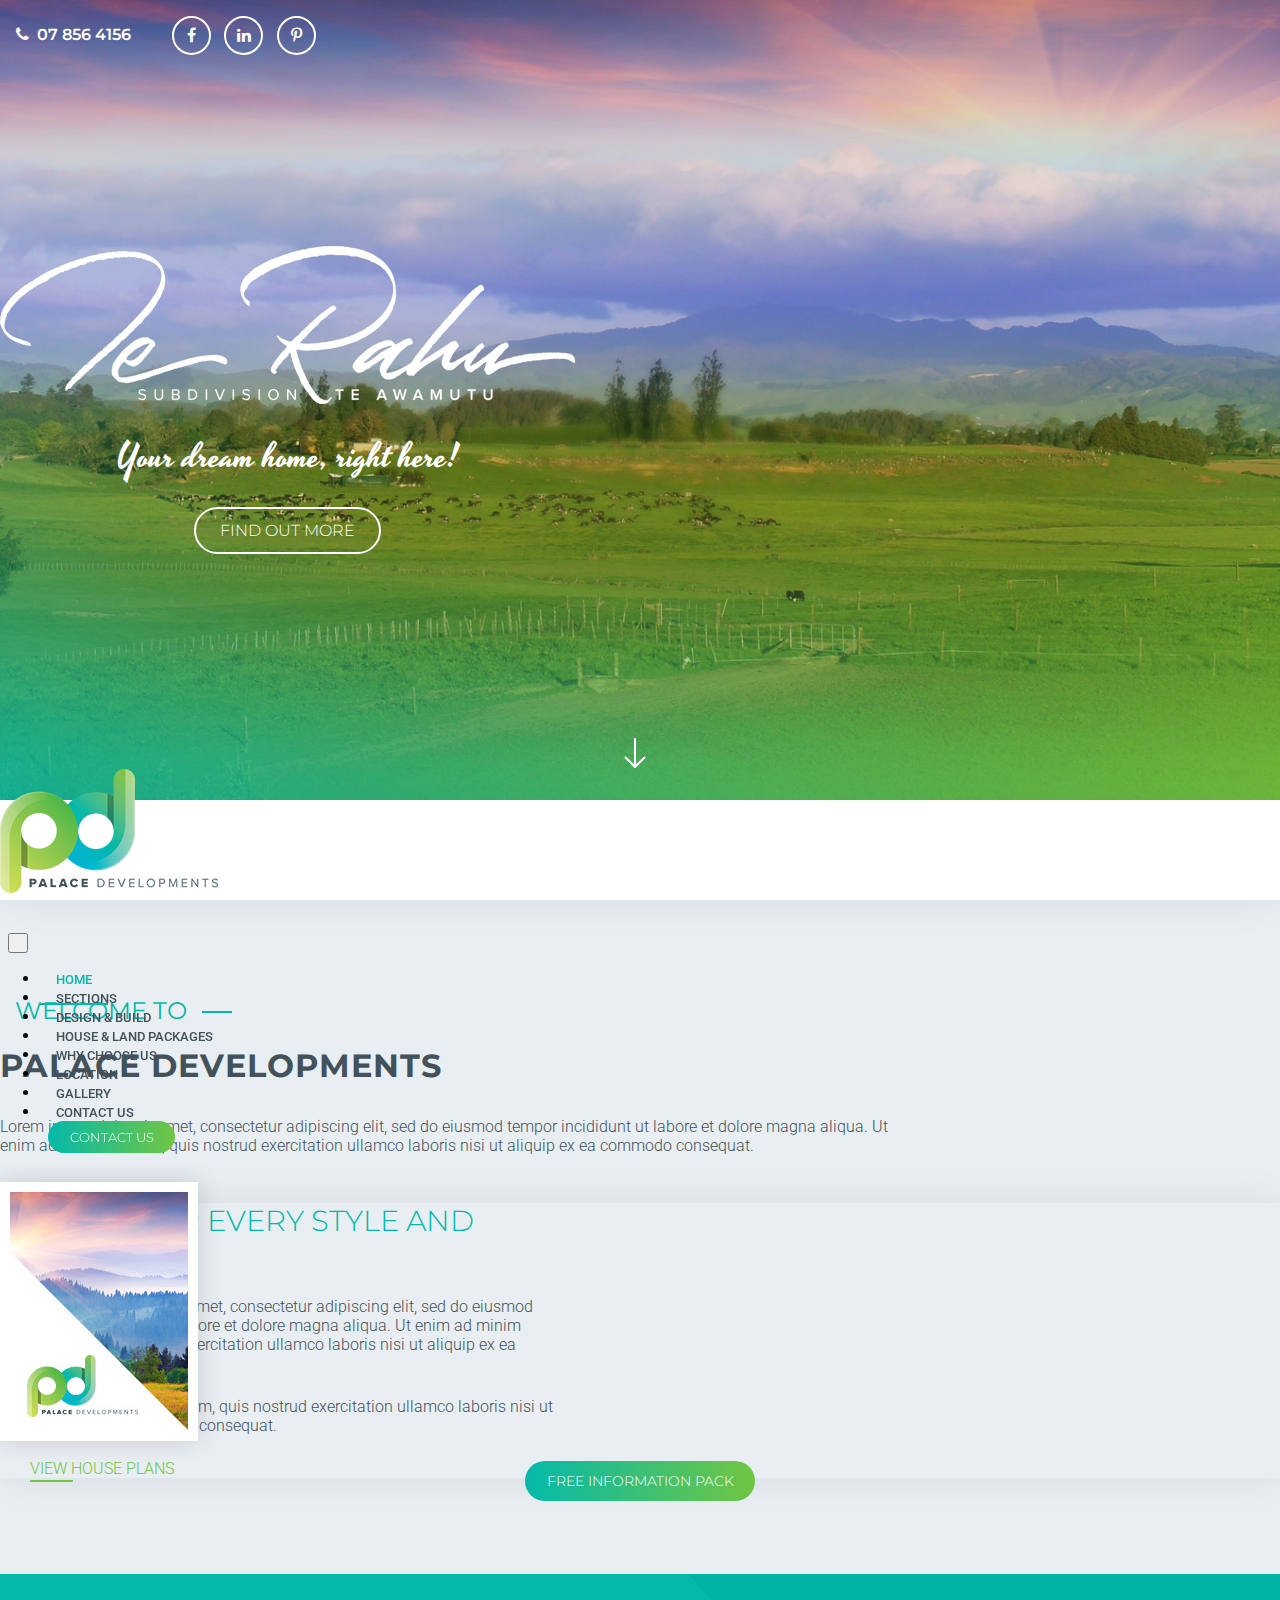
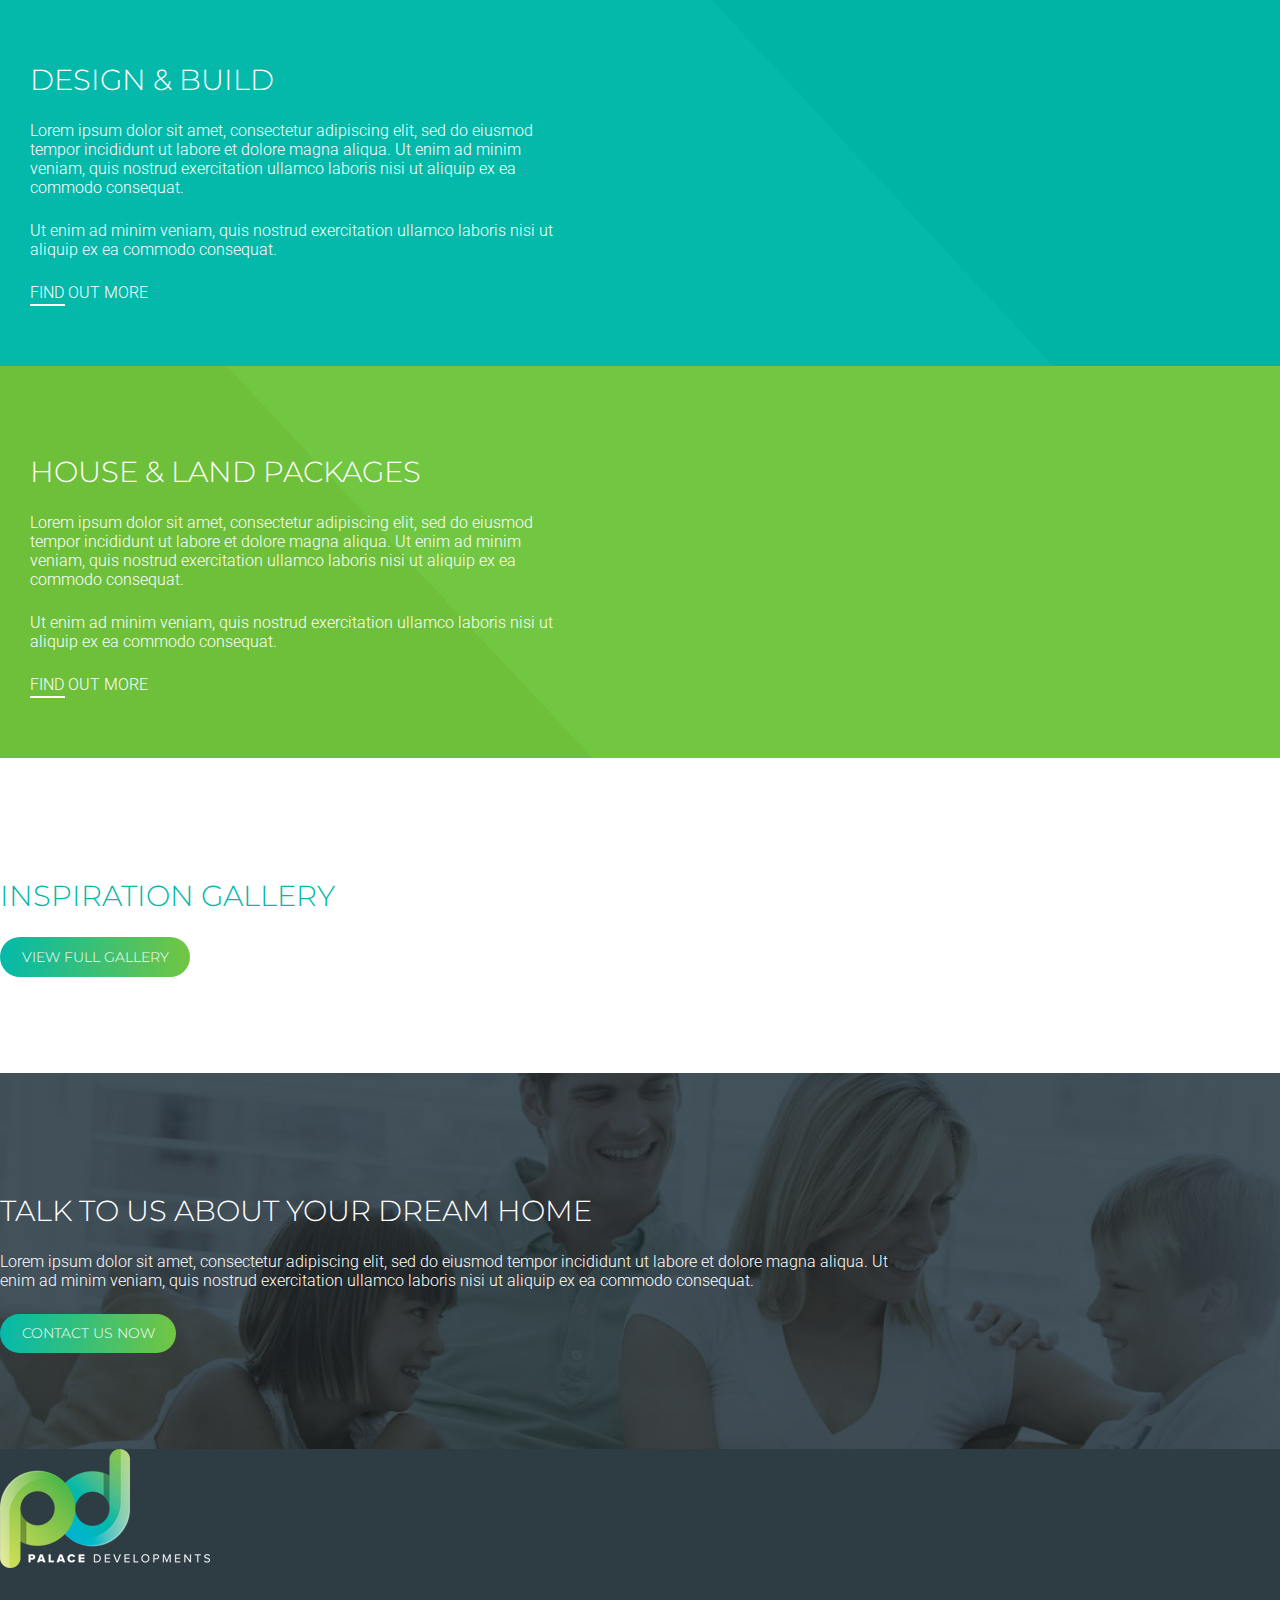
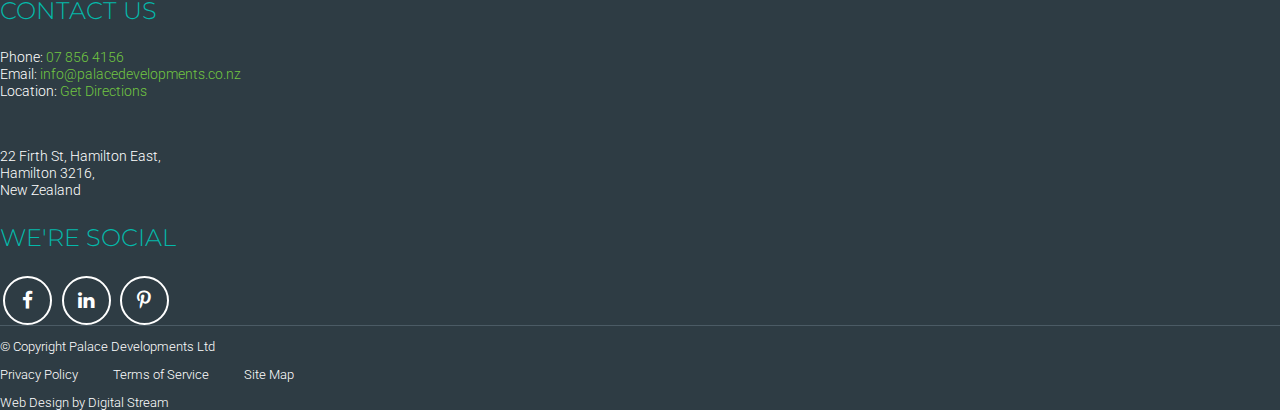
==== commit bf0ad7d5: "ready to add to portfolio" ====
--- a/index.html
+++ b/index.html
@@ -3,331 +3,330 @@
 
 <head>
 
-    <meta charset="utf-8">
-    <meta name="viewport" content="width=device-width, initial-scale=1, maximum-scale=1, shrink-to-fit=no">
-    <meta name="description" content="">
-    <meta name="author" content="">
-
-    <title>Palace Developments</title>
-
-    <link rel="icon" type="image/png" href="favicon-32x32.png" sizes="32x32" />
-    <link rel="icon" type="image/png" href="favicon-16x16.png" sizes="16x16" />
-
-    <!-- Bootstrap core CSS -->
-    <link rel="stylesheet" href="https://maxcdn.bootstrapcdn.com/bootstrap/4.0.0-beta.2/css/bootstrap.min.css" integrity="sha384-PsH8R72JQ3SOdhVi3uxftmaW6Vc51MKb0q5P2rRUpPvrszuE4W1povHYgTpBfshb" crossorigin="anonymous">
-
-    <!-- Google fonts -->
-    <link href="https://fonts.googleapis.com/css?family=Montserrat:300,400,600,700|Roboto:300,500|Yesteryear" rel="stylesheet">
-
-    <!-- Custom styles for this template -->
-    <link href="css/style.min.css" rel="stylesheet">
-
-    <!-- Font Awesome -->
-    <link href="https://maxcdn.bootstrapcdn.com/font-awesome/4.7.0/css/font-awesome.min.css" rel="stylesheet">
+  <meta charset="utf-8">
+  <meta name="viewport" content="width=device-width, initial-scale=1, maximum-scale=1, shrink-to-fit=no">
+  <meta name="description" content="">
+  <meta name="author" content="">
+
+  <title>Palace Developments</title>
+
+  <link rel="icon" type="image/png" href="favicon-32x32.png" sizes="32x32" />
+  <link rel="icon" type="image/png" href="favicon-16x16.png" sizes="16x16" />
+
+  <!-- Bootstrap core CSS -->
+  <link rel="stylesheet" href="https://maxcdn.bootstrapcdn.com/bootstrap/4.0.0-beta.2/css/bootstrap.min.css" integrity="sha384-PsH8R72JQ3SOdhVi3uxftmaW6Vc51MKb0q5P2rRUpPvrszuE4W1povHYgTpBfshb" crossorigin="anonymous">
+
+  <!-- Google fonts -->
+  <link href="https://fonts.googleapis.com/css?family=Montserrat:300,400,600,700|Roboto:300,500|Yesteryear" rel="stylesheet">
+
+  <!-- Custom styles for this template -->
+  <link href="css/style.min.css" rel="stylesheet">
+
+  <!-- Font Awesome -->
+  <link href="https://maxcdn.bootstrapcdn.com/font-awesome/4.7.0/css/font-awesome.min.css" rel="stylesheet">
 
 </head>
 
 <body>
 
-    <header class="masthead" id="masthead">
-        <!-- Phone and social links -->
-        <div class="container-fluid top-bar">
-            <div class="container d-flex justify-content-end">
-                <div class="d-flex align-items-center">
-                    <a href="tel:078564156" class="phone"><i class="fa fa-phone"></i>07 856 4156</a>
-                    <a class="social" href="">
+  <header class="masthead" id="masthead">
+    <!-- Phone and social links -->
+    <div class="container-fluid top-bar">
+      <div class="container d-flex justify-content-end">
+        <div class="d-flex align-items-center">
+          <a href="tel:078564156" class="phone"><i class="fa fa-phone"></i>07 856 4156</a>
+          <a class="social" href="#">
                                 <i class="fa fa-facebook circle-icon"></i>
                             </a>
-                    <a class="social" href="">
+          <a class="social" href="#">
                                 <i class="fa fa-linkedin circle-icon"></i>
                             </a>
-                    <a class="social" href="">
+          <a class="social" href="#">
                                 <i class="fa fa-pinterest-p circle-icon"></i>
                             </a>
-                </div>
-            </div>
-        </div>
-        <div class="container my-auto">
-            <div class="row my-auto">
-                <div class="col-lg-10 mx-auto">
-                    <img src="assets/te-rahu.png" class="img-fluid" alt="Te Rahu Subvisions Te Awamutu">
-                    <span class="tagline">Your dream home, right here!</span>
-                </div>
-                <div class="col-lg-8 mx-auto">
-
-                    <a class="btn" href="#0">Find Out More</a>
-                </div>
-
-            </div>
-            <img src="assets/download-arrow.svg" class="down-arrow">
-        </div>
-    </header>
-
-    <!-- Navigation -->
-    <nav class="navbar navbar-expand-lg" id="mainNav" role="navigation">
-        <div class="container">
-            <div class="logo-container">
-                <a class="navbar-brand" href="index.html">
-                    <picture>
-                        <source media="(min-width: 992px)" srcset="assets/palace-logo.png">
-                        <img src="assets/palace-logo-mob.png" alt="Palace Developments">
-                    </picture>
-                </a>
-            </div>
-            <button class="navbar-toggler navbar-toggler-right" type="button" data-toggle="collapse" data-target="#navbarResponsive" aria-controls="navbarResponsive" aria-expanded="false" aria-label="Toggle navigation">
+        </div>
+      </div>
+    </div>
+    <div class="container my-auto">
+      <div class="row my-auto">
+        <div class="col-lg-10 mx-auto">
+          <img src="img/te-rahu.png" class="img-fluid" alt="Te Rahu Subvisions Te Awamutu">
+          <span class="tagline">Your dream home, right here!</span>
+        </div>
+        <div class="col-lg-8 mx-auto">
+
+          <a class="btn" href="#0">Find Out More</a>
+        </div>
+
+      </div>
+      <img src="img/download-arrow.svg" class="down-arrow">
+    </div>
+  </header>
+
+  <!-- Navigation -->
+  <nav class="navbar navbar-expand-lg" id="mainNav" role="navigation">
+    <div class="container">
+      <div class="logo-container">
+        <a class="navbar-brand" href="index.html">
+          <picture>
+            <source media="(min-width: 992px)" srcset="img/palace-logo.png">
+            <img src="img/palace-logo-mob.png" alt="Palace Developments">
+          </picture>
+        </a>
+      </div>
+      <button class="navbar-toggler navbar-toggler-right" type="button" data-toggle="collapse" data-target="#navbarResponsive" aria-controls="navbarResponsive" aria-expanded="false" aria-label="Toggle navigation">
           <span class="navbar-toggler-icon">
                   <span></span>
                   <span></span>
                   <span></span>
         </span>
         </button>
-            <div class="collapse navbar-collapse" id="navbarResponsive">
-                <ul class="navbar-nav ml-auto align-items-center">
-                    <li class="nav-item active">
-                        <a class="nav-link" href="index.html">Home</a>
-                    </li>
-                    <li class="nav-item">
-                        <a class="nav-link" href="#0">Sections</a>
-                    </li>
-                    <li class="nav-item">
-                        <a class="nav-link" href="#0">Design &amp; Build</a>
-                    </li>
-                    <li class="nav-item">
-                        <a class="nav-link" href="house-land-packages.html">House &amp; Land Packages</a>
-                    </li>
-                    <li class="nav-item">
-                        <a class="nav-link" href="#0">Why Choose Us</a>
-                    </li>
-                    <li class="nav-item">
-                        <a class="nav-link" href="#0">Location</a>
-                    </li>
-                    <li class="nav-item">
-                        <a class="nav-link" href="#0">Gallery</a>
-                    </li>
-                    <li class="nav-item d-lg-none">
-                        <a class="nav-link" href="#0">Contact Us</a>
-                    </li>
-                    <li class="nav-item btn contact-btn d-none d-lg-inline-block">
-                        <a class="nav-link" href="#contact">Contact Us</a>
-                    </li>
-                </ul>
-            </div>
-        </div>
-    </nav>
-    <main role="main">
-        <!-- Welcome section -->
-        <section>
-            <div class="container-fluid first-container section">
-                <div class="container text-center">
-                    <span class="welcome-to"><span>Welcome to</span></span>
-                    <h1 class="main-heading">Palace Developments</h1>
-                    <p class="mx-auto primary-p">Lorem ipsum dolor sit amet, consectetur adipiscing elit, sed do eiusmod tempor incididunt ut labore et dolore magna aliqua. Ut enim ad minim veniam, quis nostrud exercitation ullamco laboris nisi ut aliquip ex ea commodo consequat. </p>
-                </div>
-                <div class="container">
-                    <div class="row plans-container">
-                        <div class="col-lg-6 p-5 bg-white">
-                            <div class="inner">
-                                <h2 class="primary-color">Plans For Every Style And Budget</h2>
-                                <p>Lorem ipsum dolor sit amet, consectetur adipiscing elit, sed do eiusmod tempor incididunt ut labore et dolore magna aliqua. Ut enim ad minim veniam, quis nostrud exercitation ullamco laboris nisi ut aliquip ex ea commodo consequat.</p>
-
-                                <p>Ut enim ad minim veniam, quis nostrud exercitation ullamco laboris nisi ut aliquip ex ea commodo consequat.</p>
-
-                                <a href="#0" class="uppercase underline">View House Plans</a>
-                            </div>
-                        </div>
-                        <div class="info-pack-container text-center">
-                            <a href="#0"><img src="assets/info-pack.jpg" alt="Free Information Pack"></a>
-
-                            <button class="btn" href="#0">Free Information Pack</button>
-                        </div>
-                        <div class="col-lg-6 p-0 plans-img">
-                        </div>
-
-                    </div>
-                </div>
-            </div>
-        </section>
-
-        <section>
-            <div class="container-fluid design-build-container">
-                <div class="row">
-                    <div class="col-12 col-lg-6 p-5 d-flex justify-content-end pos-rel">
-                        <div class="inner">
-                            <h2 class="text-white">Design &amp; Build</h2>
-                            <p>Lorem ipsum dolor sit amet, consectetur adipiscing elit, sed do eiusmod tempor incididunt ut labore et dolore magna aliqua. Ut enim ad minim veniam, quis nostrud exercitation ullamco laboris nisi ut aliquip ex ea commodo consequat.</p>
-
-                            <p>Ut enim ad minim veniam, quis nostrud exercitation ullamco laboris nisi ut aliquip ex ea commodo consequat.</p>
-
-                            <a href="#0" class="uppercase underline">Find Out More</a>
-                        </div>
-
-                        <img src="assets/pencil.png" class="pencil" alt="Pencil" aria-hidden="true">
-                    </div>
-                    <div class="col-12 col-lg-6 design-build"></div>
-                </div>
-            </div>
-        </section>
-
-        <section>
-            <div class="container-fluid house-land-container">
-                <div class="row">
-                    <div class="col-12 col-lg-6 house-land"></div>
-                    <div class="col-12 col-lg-6 p-5 pos-rel">
-                        <div class="inner">
-                            <h2 class="text-white">House &amp; Land Packages</h2>
-                            <p>Lorem ipsum dolor sit amet, consectetur adipiscing elit, sed do eiusmod tempor incididunt ut labore et dolore magna aliqua. Ut enim ad minim veniam, quis nostrud exercitation ullamco laboris nisi ut aliquip ex ea commodo consequat.</p>
-
-                            <p>Ut enim ad minim veniam, quis nostrud exercitation ullamco laboris nisi ut aliquip ex ea commodo consequat.</p>
-
-                            <a href="#0" class="uppercase underline">Find Out More </a>
-
-                        </div>
-                        <img src="assets/ruler.png" class="ruler" alt="Ruler" aria-hidden="true">
-                    </div>
-                </div>
-            </div>
-        </section>
-
-        <section>
-            <div class="container text-center section gallery">
-                <h2 class="primary-color">Inspiration Gallery</h2>
-                <div class="grid mt-5 row">
-                    <div class="grid-sizer"></div>
-                    <div class="gutter-sizer"></div>
-
-                    <div class="grid-item col-6 col-md-4 col-lg-3">
-                        <a href="#" style="background-image: url(assets/gallery-1.jpg)">
-                            <div class="hidden-overlay"></div>
-                        </a>
-
-                    </div>
-
-
-                    <div class="grid-item grid-item grid-item--height2 col-6 col-md-4 col-lg-3">
-                        <a style="background-image: url(assets/gallery-2.jpg)">
-                            <div class="hidden-overlay"></div>
-                        </a>
-
-                    </div>
-
-                    <div class="grid-item col-6 col-md-4 col-lg-3">
-                        <a href="#" style="background-image: url(assets/gallery-3.jpg)">
-                            <div class="hidden-overlay"></div>
-                        </a>
-                    </div>
-
-
-                    <div class="grid-item col-6 col-md-4 col-lg-3">
-                        <a href="#" style="background-image: url(assets/gallery-4.jpg)">
-                            <div class="hidden-overlay"></div>
-                        </a>
-                    </div>
-
-
-                    <div class="grid-item col-6 col-md-4 col-lg-3">
-                        <a href="#" style="background-image: url(assets/gallery-5.jpg)">
-                            <div class="hidden-overlay"></div>
-                        </a>
-                    </div>
-
-
-                    <div class="grid-item grid-item--width2 col-6 col-md-4 col-lg-3">
-                        <a href="#" style="background-image: url(assets/gallery-6.jpg)">
-                            <div class="hidden-overlay"></div>
-                        </a>
-
-                    </div>
-
-                </div>
-
-                <a href="#0" class="btn">View Full Gallery</a>
-            </div>
-        </section>
-
-        <section>
-            <div class="container-fluid dream-home section">
-                <div class="container text-center">
-                    <h2 class="text-white">Talk To Us About Your Dream Home</h2>
-                    <p class="mx-auto">Lorem ipsum dolor sit amet, consectetur adipiscing elit, sed do eiusmod tempor incididunt ut labore et dolore magna aliqua. Ut enim ad minim veniam, quis nostrud exercitation ullamco laboris nisi ut aliquip ex ea commodo consequat.</p>
-                    <a class="btn" href="#0">Contact Us Now</a>
-                </div>
-            </div>
-        </section>
-    </main>
-    <!-- end of main content area-->
-
-    <footer role="contentinfo">
-        <div class="container-fluid py-5">
-            <div class="container">
-                <div class="row">
-                    <div class="col-lg-3 text-center text-lg-left">
-                        <img src="assets/palace-logo-footer.png" alt="Palace Developments">
-                    </div>
-                    <div class="col-lg-3 text-center text-lg-left mt-5 m-lg-0">
-                        <h3 class="text-white">Contact Us</h3>
-                        <ul>
-                            <li>Phone: <a href="tel:078564156">07 856 4156</a></li>
-                            <li>Email: <a href="mailto:info@palacedevelopments.co.nz">info@palacedevelopments.co.nz</a></li>
-                            <li>Location: <a href="">Get Directions</a></li>
-                        </ul>
-                    </div>
-                    <div class="col-lg-3 text-center text-lg-left address">
-                        <p>22 Firth St, Hamilton East,<br> Hamilton 3216,<br> New Zealand</p>
-                    </div>
-                    <div class="col-lg-3 mt-5 m-lg-0">
-                        <h3 class="text-white text-center text-lg-right">We're Social</h3>
-                        <div class="social-container text-center text-lg-right text-white">
-                            <a class="social" href="">
+      <div class="collapse navbar-collapse" id="navbarResponsive">
+        <ul class="navbar-nav ml-auto align-items-center">
+          <li class="nav-item active">
+            <a class="nav-link" href="#">Home</a>
+          </li>
+          <li class="nav-item">
+            <a class="nav-link" href="#0">Sections</a>
+          </li>
+          <li class="nav-item">
+            <a class="nav-link" href="#0">Design &amp; Build</a>
+          </li>
+          <li class="nav-item">
+            <a class="nav-link" href="house-land-packages.html">House &amp; Land Packages</a>
+          </li>
+          <li class="nav-item">
+            <a class="nav-link" href="#0">Why Choose Us</a>
+          </li>
+          <li class="nav-item">
+            <a class="nav-link" href="#0">Location</a>
+          </li>
+          <li class="nav-item">
+            <a class="nav-link" href="#0">Gallery</a>
+          </li>
+          <li class="nav-item d-lg-none">
+            <a class="nav-link" href="#0">Contact Us</a>
+          </li>
+          <li class="nav-item btn contact-btn d-none d-lg-inline-block">
+            <a class="nav-link" href="#contact">Contact Us</a>
+          </li>
+        </ul>
+      </div>
+    </div>
+  </nav>
+  <main role="main">
+    <!-- Welcome section -->
+    <section>
+      <div class="container-fluid first-container section">
+        <div class="container text-center">
+          <span class="welcome-to"><span>Welcome to</span></span>
+          <h1 class="main-heading">Palace Developments</h1>
+          <p class="mx-auto primary-p">Lorem ipsum dolor sit amet, consectetur adipiscing elit, sed do eiusmod tempor incididunt ut labore et dolore magna aliqua. Ut enim ad minim veniam, quis nostrud exercitation ullamco laboris nisi ut aliquip ex ea commodo consequat. </p>
+        </div>
+        <div class="container">
+          <div class="row plans-container">
+            <div class="col-lg-6 p-5 bg-white">
+              <div class="inner">
+                <h2 class="primary-color">Plans For Every Style And Budget</h2>
+                <p>Lorem ipsum dolor sit amet, consectetur adipiscing elit, sed do eiusmod tempor incididunt ut labore et dolore magna aliqua. Ut enim ad minim veniam, quis nostrud exercitation ullamco laboris nisi ut aliquip ex ea commodo consequat.</p>
+
+                <p>Ut enim ad minim veniam, quis nostrud exercitation ullamco laboris nisi ut aliquip ex ea commodo consequat.</p>
+
+                <a href="#0" class="uppercase underline">View House Plans</a>
+              </div>
+            </div>
+            <div class="info-pack-container text-center">
+              <a href="#0"><img src="img/info-pack.jpg" alt="Free Information Pack"></a>
+
+              <button class="btn" href="#0">Free Information Pack</button>
+            </div>
+            <div class="col-lg-6 p-0 plans-img">
+            </div>
+
+          </div>
+        </div>
+      </div>
+    </section>
+
+    <section>
+      <div class="container-fluid design-build-container">
+        <div class="row">
+          <div class="col-12 col-lg-6 p-5 d-flex justify-content-end pos-rel">
+            <div class="inner">
+              <h2 class="text-white">Design &amp; Build</h2>
+              <p>Lorem ipsum dolor sit amet, consectetur adipiscing elit, sed do eiusmod tempor incididunt ut labore et dolore magna aliqua. Ut enim ad minim veniam, quis nostrud exercitation ullamco laboris nisi ut aliquip ex ea commodo consequat.</p>
+
+              <p>Ut enim ad minim veniam, quis nostrud exercitation ullamco laboris nisi ut aliquip ex ea commodo consequat.</p>
+
+              <a href="#0" class="uppercase underline">Find Out More</a>
+            </div>
+
+            <img src="img/pencil.png" class="pencil" alt="Pencil" aria-hidden="true">
+          </div>
+          <div class="col-12 col-lg-6 design-build"></div>
+        </div>
+      </div>
+    </section>
+
+    <section>
+      <div class="container-fluid house-land-container">
+        <div class="row">
+          <div class="col-12 col-lg-6 house-land"></div>
+          <div class="col-12 col-lg-6 p-5 pos-rel">
+            <div class="inner">
+              <h2 class="text-white">House &amp; Land Packages</h2>
+              <p>Lorem ipsum dolor sit amet, consectetur adipiscing elit, sed do eiusmod tempor incididunt ut labore et dolore magna aliqua. Ut enim ad minim veniam, quis nostrud exercitation ullamco laboris nisi ut aliquip ex ea commodo consequat.</p>
+
+              <p>Ut enim ad minim veniam, quis nostrud exercitation ullamco laboris nisi ut aliquip ex ea commodo consequat.</p>
+
+              <a href="#0" class="uppercase underline">Find Out More </a>
+
+            </div>
+            <img src="img/ruler.png" class="ruler" alt="Ruler" aria-hidden="true">
+          </div>
+        </div>
+      </div>
+    </section>
+
+    <section>
+      <div class="container text-center section gallery">
+        <h2 class="primary-color">Inspiration Gallery</h2>
+        <div class="grid mt-5 row">
+          <div class="grid-sizer"></div>
+          <div class="gutter-sizer"></div>
+
+          <div class="grid-item col-6 col-md-4 col-lg-3">
+            <a href="#" style="background-image: url(img/gallery-1.jpg)">
+              <div class="hidden-overlay"></div>
+            </a>
+
+          </div>
+
+
+          <div class="grid-item grid-item grid-item--height2 col-6 col-md-4 col-lg-3">
+            <a style="background-image: url(img/gallery-2.jpg)">
+              <div class="hidden-overlay"></div>
+            </a>
+
+          </div>
+
+          <div class="grid-item col-6 col-md-4 col-lg-3">
+            <a href="#" style="background-image: url(img/gallery-3.jpg)">
+              <div class="hidden-overlay"></div>
+            </a>
+          </div>
+
+
+          <div class="grid-item col-6 col-md-4 col-lg-3">
+            <a href="#" style="background-image: url(img/gallery-4.jpg)">
+              <div class="hidden-overlay"></div>
+            </a>
+          </div>
+
+
+          <div class="grid-item col-6 col-md-4 col-lg-3">
+            <a href="#" style="background-image: url(img/gallery-5.jpg)">
+              <div class="hidden-overlay"></div>
+            </a>
+          </div>
+
+
+          <div class="grid-item grid-item--width2 col-6 col-md-4 col-lg-3">
+            <a href="#" style="background-image: url(img/gallery-6.jpg)">
+              <div class="hidden-overlay"></div>
+            </a>
+
+          </div>
+
+        </div>
+
+        <a href="#0" class="btn">View Full Gallery</a>
+      </div>
+    </section>
+
+    <section>
+      <div class="container-fluid dream-home section">
+        <div class="container text-center">
+          <h2 class="text-white">Talk To Us About Your Dream Home</h2>
+          <p class="mx-auto">Lorem ipsum dolor sit amet, consectetur adipiscing elit, sed do eiusmod tempor incididunt ut labore et dolore magna aliqua. Ut enim ad minim veniam, quis nostrud exercitation ullamco laboris nisi ut aliquip ex ea commodo consequat.</p>
+          <a class="btn" href="#0">Contact Us Now</a>
+        </div>
+      </div>
+    </section>
+  </main>
+  <!-- end of main content area-->
+
+  <footer role="contentinfo">
+    <div class="container-fluid py-5">
+      <div class="container">
+        <div class="row">
+          <div class="col-lg-3 text-center text-lg-left">
+            <img src="img/palace-logo-footer.png" alt="Palace Developments">
+          </div>
+          <div class="col-lg-3 text-center text-lg-left mt-5 m-lg-0">
+            <h3 class="text-white">Contact Us</h3>
+            <ul>
+              <li>Phone: <a href="tel:078564156">07 856 4156</a></li>
+              <li>Email: <a href="mailto:info@palacedevelopments.co.nz">info@palacedevelopments.co.nz</a></li>
+              <li>Location: <a href="">Get Directions</a></li>
+            </ul>
+          </div>
+          <div class="col-lg-3 text-center text-lg-left address">
+            <p>22 Firth St, Hamilton East,<br> Hamilton 3216,<br> New Zealand</p>
+          </div>
+          <div class="col-lg-3 mt-5 m-lg-0">
+            <h3 class="text-white text-center text-lg-right">We're Social</h3>
+            <div class="social-container text-center text-lg-right text-white">
+              <a class="social" href="">
                                 <i class="fa fa-facebook circle-icon"></i>
                             </a>
-                            <a class="social" href="">
+              <a class="social" href="">
                                 <i class="fa fa-linkedin circle-icon"></i>
                             </a>
-                            <a class="social" href="">
+              <a class="social" href="">
                                 <i class="fa fa-pinterest-p circle-icon"></i>
                             </a>
-                        </div>
-                    </div>
-                </div>
-            </div>
-        </div>
-
-        <div class="container-fluid py-5">
-            <div class="container">
-                <div class="row justify-content-between">
-                    <div class="col-xs-12 col-md-4">
-                        <p class="m-0 text-center text-md-left">&copy; Copyright Palace Developments Ltd</p>
-                    </div>
-                    <div class="col-xs-12 col-md-4">
-                        <p class="m-0 my-3 my-md-0 terms-links text-center d-lg-flex justify-content-between">
-                            <a href="#">Privacy Policy</a> <a href="#">Terms of Service</a> <a href="#">Site Map</a></p>
-                    </div>
-                    <div class="col-xs-12 col-md-4">
-                        <p class="m-0 text-center text-md-right"><a href="https://www.digitalstream.co.nz/" target="_blank">Web Design by Digital Stream</a></p>
-                    </div>
-                </div>
-            </div>
-        </div>
-    </footer>
-
-    <!-- Bootstrap core JavaScript -->
-    <script src="https://ajax.googleapis.com/ajax/libs/jquery/3.2.1/jquery.min.js" defer></script>
-    <script src="js/bootstrap.bundle.min.js" defer></script>
-    <script src="vendor/scrollreveal.min.js" defer></script>
-
-    <!-- Custom scripts for this template -->
-    <script src="js/fixed-nav.min.js" defer></script>
-    <script src="js/mobile-toggler.min.js" defer></script>
-    <script src="js/isotope.min.js" defer></script>
-    <script src="js/gallery.min.js" defer></script>
-    <script src="js/scroll-reveal.min.js" defer></script>
-    <script>
-        // Picture element HTML5 shiv
-        document.createElement("picture");
-
-    </script>
-    <script src="vendor/picturefill.min.js" async></script>
+            </div>
+          </div>
+        </div>
+      </div>
+    </div>
+
+    <div class="container-fluid py-5">
+      <div class="container">
+        <div class="row justify-content-between">
+          <div class="col-xs-12 col-md-4">
+            <p class="m-0 text-center text-md-left">&copy; Copyright Palace Developments Ltd</p>
+          </div>
+          <div class="col-xs-12 col-md-4">
+            <p class="m-0 my-3 my-md-0 terms-links text-center d-lg-flex justify-content-between">
+              <a href="#">Privacy Policy</a> <a href="#">Terms of Service</a> <a href="#">Site Map</a></p>
+          </div>
+          <div class="col-xs-12 col-md-4">
+            <p class="m-0 text-center text-md-right"><a href="https://www.digitalstream.co.nz/" target="_blank">Web Design by Digital Stream</a></p>
+          </div>
+        </div>
+      </div>
+    </div>
+  </footer>
+
+  <!-- Bootstrap core JavaScript -->
+  <script src="https://ajax.googleapis.com/ajax/libs/jquery/3.2.1/jquery.min.js" defer></script>
+  <script src="js/bootstrap.bundle.min.js" defer></script>
+  <script src="vendor/scrollreveal.min.js" defer></script>
+
+  <!-- Custom scripts for this template -->
+  <script src="js/fixed-nav.min.js" defer></script>
+  <script src="js/mobile-toggler.min.js" defer></script>
+  <script src="js/isotope.min.js" defer></script>
+  <script src="js/gallery.min.js" defer></script>
+  <script src="js/scroll-reveal.min.js" defer></script>
+  <script>
+    // Picture element HTML5 shiv
+    document.createElement("picture");
+  </script>
+  <script src="vendor/picturefill.min.js" async></script>
 
 </body>
 
-</html>
+</html>--- a/css/style.min.css
+++ b/css/style.min.css
@@ -1,6 +1,6 @@
-html{overflow-x:hidden}body,html{width:100%;height:100%;font-family:'Roboto', Arial, sans-serif;font-weight:300;color:#42515a;margin:0;padding:0}a{color:#71c642;-webkit-transition:all 0.2s;transition:all 0.2s;text-decoration:none}a:hover{color:#4f902b}a:hover{text-decoration:none}p{margin-bottom:1.5rem;max-width:100ch}h2,h3,h4,h5,h6{font-family:'Montserrat', Arial, sans-serif;font-weight:300;text-transform:uppercase;margin-bottom:1.5rem}h2{font-size:1.8rem}h3{font-size:1.1rem}h4{font-size:1.2rem;text-transform:capitalize}h3,h4,h5,h6{color:#04b9aa}.main-heading{font-family:'Montserrat', Arial, sans-serif;font-weight:700;text-transform:uppercase;letter-spacing:1px}.smaller-h1{font-size:2rem}.bg-primary{background-color:#04b9aa}@-webkit-keyframes Gradient{0%{background-position:0 50%}50%{background-position:100% 50%}100%{background-position:0 50%}}a.btn,.btn{border-radius:999px;color:#fff;background-size:100%;position:relative;background-color:#04b9aa;background-image:-webkit-gradient(linear, left top, right top, from(#04b9aa), to(#71c642));background-image:linear-gradient(to right, #04b9aa, #71c642);-webkit-transition:background 1s ease;transition:background 1s ease;cursor:pointer;text-transform:uppercase;font-family:'Montserrat', Arial, sans-serif;font-weight:300;text-transform:uppercase;padding:0.75em 1.5em;border:0;font-size:0.9rem;z-index:100;display:inline-block}a.btn:hover,.btn:hover{color:#fff}a.btn:before,.btn:before{border-radius:inherit;background-color:#04b9aa;background-image:-webkit-gradient(linear, right top, left top, from(#04b9aa), to(#71c642));background-image:linear-gradient(to left, #04b9aa, #71c642);content:'';display:block;height:100%;position:absolute;top:0;left:0;opacity:0;width:100%;z-index:-100;-webkit-transition:opacity 1s;transition:opacity 1s}a.btn:hover:before,.btn:hover:before{opacity:1}a.btn:active,a.btn:focus,.btn:active,.btn:focus{background-color:#04b9aa;background-image:-webkit-gradient(linear, right top, left top, from(#04b9aa), to(#71c642));background-image:linear-gradient(to left, #04b9aa, #71c642)}.btn:not([disabled]):not(.disabled).active,.btn:not([disabled]):not(.disabled):active{background-image:-webkit-gradient(linear, right top, left top, from(#04b9aa), to(#71c642));background-image:linear-gradient(to left, #04b9aa, #71c642)}.primary-color{color:#04b9aa}.uppercase{text-transform:uppercase}.pos-rel{position:relative}.dropshadow{-webkit-box-shadow:0 0 40px 0 rgba(0,0,0,0.08);box-shadow:0 0 40px 0 rgba(0,0,0,0.08)}.dream-home{background-image:url("../assets/dream-home.jpg");background-repeat:no-repeat;background-position:center;background-size:cover;color:#fff}.table td,.table th{border-top:0;border-bottom:1px solid #dee1e3}#map{height:321px}.fit-content{height:fit-content}.no-cssvhunit header.masthead{min-height:100%}.no-flexbox .navbar-toggler{float:right}.no-flexbox .logo-container{float:left}#mainNav{padding-left:0;padding-right:0;color:#000;background-color:transparent;top:0;width:100%;z-index:999;-webkit-transition:background-color 0.3s ease-in-out;transition:background-color 0.3s ease-in-out;-webkit-transform:translate3d(0, 0, 0);transform:translate3d(0, 0, 0)}@media (min-width: 992px){#mainNav{height:100px;background-color:#fff;-webkit-box-shadow:0 0 40px 0 rgba(0,0,0,0.08);box-shadow:0 0 40px 0 rgba(0,0,0,0.08)}}@media (min-width: 1200px){#mainNav{height:100px}}#mainNav .active .nav-link{color:#04b9aa}@media (min-width: 1200px){#mainNav .active .nav-link{position:relative;top:2px;border-bottom:2px solid #04b9aa}}#mainNav .nav-link{color:#42515a;text-transform:uppercase;font-size:0.8rem;font-family:'Roboto', Arial, sans-serif;font-weight:500;text-align:center}@media (min-width: 992px) and (max-width: 1200px){#mainNav .nav-link{font-size:0.75rem}}@media (min-width: 2000px){#mainNav .nav-link{text-align:left}}#mainNav .nav-link:hover{color:#04b9aa}#mainNav .logo-container img{max-height:31px;-webkit-transition:all 0.3s ease-in;transition:all 0.3s ease-in}@media (min-width: 992px){#mainNav .logo-container img{max-height:62px}}@media (min-width: 1200px){#mainNav .logo-container{position:relative;top:-31px}#mainNav .logo-container img{max-height:124px}}@media (min-width: 992px){#mainNav{margin-left:0}#mainNav.shrink{max-height:80px;-webkit-transition:height 0.3s ease-in;transition:height 0.3s ease-in}#mainNav.shrink .logo-container{position:static}#mainNav.shrink img{max-height:62px;width:auto;-webkit-transition:all 0.3s ease-in;transition:all 0.3s ease-in}}#mainNav .contact-btn{max-height:37px;margin-left:0.5rem;padding:0.5em 1.5em}#mainNav .contact-btn .nav-link{font-family:'Montserrat', Arial, sans-serif;font-weight:300;text-transform:uppercase;color:#fff;padding:0}#mainNav.white-bg{background-color:#fff !important;-webkit-box-shadow:0 0 40px 0 rgba(0,0,0,0.08);box-shadow:0 0 40px 0 rgba(0,0,0,0.08)}.navbar-collapse .nav-link{padding:1rem 1rem}.navbar-brand{padding:0;margin-right:0}@media (max-width: 991px){.navbar-expand-lg>.container,.navbar-expand-lg>.container-fluid{padding-left:15px;padding-right:15px}}.navbar-toggler{padding:0.5rem;cursor:pointer;position:relative;left:0.5rem}.navbar-toggler:focus{outline:none}.navbar-toggler .navbar-toggler-icon{width:26px;height:22px;position:relative;cursor:pointer}.navbar-toggler .navbar-toggler-icon span{display:block;position:absolute;height:4px;width:100%;background:#42515a;border-radius:9px;opacity:1;left:0;-webkit-transform:rotate(0deg);transform:rotate(0deg);-webkit-transition:.25s ease-in-out;transition:.25s ease-in-out}.navbar-toggler .navbar-toggler-icon span:nth-child(1){top:0px;-webkit-transform-origin:left center;transform-origin:left center}.navbar-toggler .navbar-toggler-icon span:nth-child(2){top:8px;-webkit-transform-origin:left center;transform-origin:left center}.navbar-toggler .navbar-toggler-icon span:nth-child(3){top:16px;-webkit-transform-origin:left center;transform-origin:left center}.navbar-toggler .navbar-toggler-icon.open span:nth-child(1){-webkit-transform:rotate(45deg);transform:rotate(45deg);top:0;left:0}.navbar-toggler .navbar-toggler-icon.open span:nth-child(2){width:0%;opacity:0}.navbar-toggler .navbar-toggler-icon.open span:nth-child(3){-webkit-transform:rotate(-45deg);transform:rotate(-45deg);top:18px;left:0}@media (min-width: 992px){.navbar-toggler{margin-top:0}}.top-bar{position:absolute;color:#fff;font-family:'Montserrat', Arial, sans-serif;font-weight:600;text-transform:uppercase;padding:1rem;vertical-align:middle;display:none;display:none}@media (min-width: 992px){.top-bar{display:block}}@media (min-width: 992px){.top-bar{display:block;position:absolute;top:0;color:#fff;font-family:'Montserrat', Arial, sans-serif;font-weight:600;text-transform:uppercase;padding:1rem;vertical-align:middle}.top-bar a{color:#fff}.top-bar a:hover{color:#d9d9d9}.top-bar .phone{margin-right:2rem}.top-bar .fa-phone{margin-right:0.5rem}}.top-bar.dark{background-color:#2e3c44;position:static;padding:0.5rem 0}@keyframes bounce{0%,
-    100%,
-    20%,
-    50%,
-    80%{-webkit-transform:translateY(0);transform:translateY(0)}50%{-webkit-transform:translateY(-15px);transform:translateY(-15px)}}header#masthead{position:relative;height:100vh;min-height:100vh;background-image:url("../assets/hero.jpg");background-position:center center;display:flex;align-items:center;text-align:center;color:#fff;background-size:cover}header#masthead hr{margin-top:30px;margin-bottom:30px}header#masthead h1{font-size:2rem}header#masthead p{font-weight:300}@media (min-width: 768px){header#masthead p{font-size:1.15rem}}@media (min-width: 992px){header#masthead{height:calc(100vh - 88px);min-height:calc(100vh - 88px);padding-top:0;padding-bottom:0}header#masthead h1{font-size:3rem}}@media (min-width: 1200px){header#masthead{height:calc(100vh - 100px);min-height:calc(100vh - 100px)}header#masthead h1{font-size:4rem}}header#masthead .tagline{font-family:'Yesteryear', cursive;display:block;margin:2rem 0;font-size:2.2rem;line-height:1}header#masthead .btn{border:2px solid #fff;background-color:transparent;background:none;background-image:none;color:#fff;font-size:0.8rem}header#masthead .btn:hover::before{content:none}@media (min-width: 768px){header#masthead .btn{font-size:1rem}}header#masthead .btn:active,header#masthead .btn:focus,header#masthead .btn:hover{background-color:transparent;background-image:none}header#masthead .btn:not([disabled]):not(.disabled):active{background-image:none}header#masthead .down-arrow{height:30px;position:absolute;bottom:4rem;left:calc(50% - 15px);-webkit-animation:bounce 3s;animation:bounce 3s;-webkit-animation-iteration-count:2;animation-iteration-count:2}@media (min-width: 992px){header#masthead .down-arrow{left:calc(50% - 20px);bottom:2rem}}@media (min-width: 1600px){header#masthead .down-arrow{height:40px;bottom:4rem}}footer{font-size:0.9rem;background-color:#2e3c44;color:#fff}footer h3{font-size:1.5rem}footer .address{margin-top:1.5rem}@media (min-width: 992px){footer .address{margin-top:3rem}}footer .container-fluid:first-child{border-bottom:1px solid #4b5b65}footer .container-fluid:last-child{font-size:0.8125rem}footer .container-fluid:last-child a{color:#fff}footer .container-fluid:last-child a:hover{color:#d9d9d9}footer ul{padding-left:0;margin-bottom:0}footer li{list-style:none}footer p{margin-bottom:0}footer .terms-links a{margin:0 0.5rem}@media (min-width: 992px){footer .terms-links a{margin:0 1rem}}footer .terms-links a:first-child{margin-left:0}footer .terms-links a:last-child{margin-right:0}.isotope:after{content:'';display:block;clear:both}.grid{margin-left:0;margin-right:0}.grid-item{margin-bottom:30px}.grid-item a{position:relative;content:'';display:block;padding-bottom:100%;background-size:cover;background-position:center center}.grid-item .hidden-overlay{cursor:pointer;content:'';display:inline-block;background-color:#04b9aa;width:100%;height:100%;position:absolute;top:0;left:0;opacity:0;-webkit-transition:opacity 0.5s ease;transition:opacity 0.5s ease;z-index:100}.grid-item .hidden-overlay:hover{opacity:0.8}.grid-item--height2 a{padding-bottom:calc(200% + 30px)}.gutter-sizer{width:0}.grid-item--width2 a{width:calc(200% + 30px)}.circle-icon{vertical-align:middle;text-align:center;border-radius:50%;-webkit-transition:all 0.2s;transition:all 0.2s;background-color:transparent;color:#fff;border:2px solid #fff}footer .social{margin:0 0.2rem}footer .circle-icon{font-size:1.2rem;height:45px;width:45px;line-height:45px !important}footer .circle-icon:hover{border:2px solid transparent;background-color:#fff;color:#2e3c44}header .social{margin:0 0.3rem}header .circle-icon{height:35px;width:35px;line-height:35px !important}header .circle-icon:hover{border:2px solid #d9d9d9;color:#d9d9d9}.nav-arrow.circle-icon{position:absolute;right:0;bottom:0;font-size:1.8rem;color:#04b9aa;background-color:#fff;-webkit-box-shadow:0 0 40px 0 rgba(0,0,0,0.08);box-shadow:0 0 40px 0 rgba(0,0,0,0.08);height:30px;width:30px;line-height:26px !important;display:none}@media (min-width: 992px){.nav-arrow.circle-icon{display:inline-block;height:38px;width:38px;line-height:35px !important;font-size:2rem}}.nav-arrow.circle-icon:hover{border:2px solid transparent;background-color:#fff;color:#2e3c44;color:#04b9aa}@media (min-width: 768px){.nav-arrow.circle-icon:hover{right:4px}}.first-container{background-color:#e9eef2}.first-container.section{padding-top:6rem}@media (min-width: 992px){.first-container.section{padding-top:calc(6rem + 88px)}}@media (min-width: 1200px){.first-container.section{padding-top:calc(6rem + 100px)}}.first-container .inner{padding-top:0;padding-bottom:0}.first-container .primary-p{margin-top:2rem;margin-bottom:3rem}@media (max-width: 575px){.first-container.section{padding-bottom:0}}.section{padding:6rem 0}.welcome-to{font-family:'Montserrat', Arial, sans-serif;font-weight:400;text-transform:uppercase;color:#04b9aa;font-size:1.5rem;position:relative;background:#e9eef2;z-index:1;display:inline-block}.welcome-to span{background:#e9eef2;padding:0 15px}.welcome-to:before{content:"";position:absolute;border-top:2px solid #04b9aa;width:130%;top:50%;left:-15%;z-index:-10}.plans-container{-webkit-box-shadow:0 0 40px 0 rgba(0,0,0,0.08);box-shadow:0 0 40px 0 rgba(0,0,0,0.08);position:relative}.plans-container .info-pack-container{background-color:#fff;width:100%;margin:0 auto}.plans-container .info-pack-container a{display:inline-block}@media (min-width: 992px){.plans-container .info-pack-container{width:initial;position:absolute;left:0;right:0;top:calc(50% - 158.797px);z-index:2;background-color:transparent}}.plans-container .info-pack-container img{-webkit-box-shadow:0 0 24px 0 rgba(0,0,0,0.15);box-shadow:0 0 24px 0 rgba(0,0,0,0.15);position:relative;top:0;-webkit-transition:top 0.2s ease-in-out;transition:top 0.2s ease-in-out}.plans-container .info-pack-container img:hover{top:-5px}.plans-container .info-pack-container .btn{color:#fff;margin:1rem auto 3rem;display:block}@media (min-width: 992px){.plans-container .info-pack-container .btn{margin:1rem auto 0}}@media (min-width: 992px){.plans-container .plans-img{background-image:url("../assets/plans.jpg");background-repeat:no-repeat;background-position:center;background-size:cover}}.house-land-container{background:#71c642;position:relative;overflow:hidden;z-index:2}.house-land-container .pos-rel{background:linear-gradient(47deg, #6ec03a 36%, #71c642 36%)}.house-land-container::before{content:' ';display:block;position:absolute;left:0;top:0;width:100%;height:100%;z-index:-1;opacity:0.1;background-image:url("../assets/house-land-packages.jpg");background-repeat:no-repeat;background-position:cover}.design-build-container{background:#04b9aa;position:relative;overflow:hidden;z-index:2}.design-build-container .pos-rel{background:linear-gradient(47deg, #04b9aa 64%, #00b4a5 64%)}.design-build-container::before{content:' ';display:block;position:absolute;left:0;top:0;width:100%;height:100%;z-index:-1;opacity:0.1;background-image:url("../assets/design-build.jpg");background-repeat:no-repeat;background-position:cover}.design-build-container,.house-land-container{color:#fff}.design-build-container a,.house-land-container a{color:#fff}.design-build-container a.underline,.house-land-container a.underline{position:relative;display:inline-block}.design-build-container a.underline:hover,.house-land-container a.underline:hover{color:#fff}@media (min-width: 992px){.design-build-container a.underline:hover::after,.house-land-container a.underline:hover::after{-webkit-transform:scaleX(3.3333);transform:scaleX(3.3333)}}.design-build-container a.underline::after,.house-land-container a.underline::after{content:"";position:absolute;top:110%;left:0;border-bottom:2px solid #fff;width:30%;-webkit-transition:0.2s ease-in-out;transition:0.2s ease-in-out;-webkit-transform-origin:left 0;transform-origin:left 0}@media (min-width: 992px){.design-build-container::before,.house-land-container::before{content:none;background-image:none}}@media (min-width: 992px){.inner{max-width:540px;padding:4rem 5rem 4rem 15px}.design-build{background:url("../assets/design-build.jpg") no-repeat;background-size:cover}.house-land{background:url("../assets/house-land-packages.jpg") no-repeat;background-size:cover}}.first-container a.underline{position:relative;display:inline-block}.first-container a.underline:hover{color:#71c642}@media (min-width: 992px){.first-container a.underline:hover::after{-webkit-transform:scaleX(3.3333);transform:scaleX(3.3333)}}.first-container a.underline::after{content:"";position:absolute;top:110%;left:0;border-bottom:2px solid #71c642;width:30%;-webkit-transition:0.2s ease-in-out;transition:0.2s ease-in-out;-webkit-transform-origin:left 0;transform-origin:left 0}.pencil,.ruler{display:none;z-index:2;position:absolute}@media (min-width: 1200px){.ruler{display:inline-block;right:0;bottom:2rem}.pencil{display:inline-block;right:-60px;bottom:40px}}.property-cards-container .col-12{display:-webkit-box;display:-ms-flexbox;display:flex;-webkit-box-orient:vertical;-webkit-box-direction:normal;-ms-flex-direction:column;flex-direction:column}.carousel-control-next,.carousel-control-prev{opacity:0}.carousel-indicators{-webkit-box-pack:left;-ms-flex-pack:left;justify-content:left;margin-left:1.5rem;right:auto}.carousel-indicators li{-webkit-box-shadow:0 0 40px 0 rgba(0,0,0,0.08);box-shadow:0 0 40px 0 rgba(0,0,0,0.08);height:16px;width:16px;margin-right:35px;margin-left:auto;border-radius:50%;cursor:pointer;background-color:#fff}@media (min-width: 1200px){.carousel-indicators li{height:10px;width:10px;margin-right:10px}}.carousel-indicators li.active{background-color:#04b9aa}.carousel-fade .carousel-item{display:block;position:relative;opacity:0;-webkit-transition:opacity 1s ease-in-out;transition:opacity 1s ease-in-out}.carousel-fade .carousel-item.active{opacity:1}.carousel{position:relative;top:0;left:0;overflow:hidden}.carousel:active .carousel-control-next,.carousel:active .carousel-control-prev,.carousel:hover .carousel-control-next,.carousel:hover .carousel-control-prev,.carousel:focus .carousel-control-next,.carousel:focus .carousel-control-prev{opacity:1}.carousel-inner{height:100%}.carousel-item{opacity:0.5}.property-card-container{margin-bottom:30px}.property-card{-webkit-box-shadow:0 0 40px 0 rgba(0,0,0,0.08);box-shadow:0 0 40px 0 rgba(0,0,0,0.08);display:-webkit-box;display:-ms-flexbox;display:flex;-webkit-box-orient:vertical;-webkit-box-direction:normal;-ms-flex-direction:column;flex-direction:column;-webkit-box-flex:1;-ms-flex-positive:1;flex-grow:1}.property-card .info{-webkit-box-flex:1;-ms-flex-positive:1;flex-grow:1}@media (min-width: 1200px){.property-card{font-size:0.9rem}}.property-card h3{color:#04b9aa;font-size:1.6rem;text-transform:capitalize;margin-bottom:0.2rem}@media (min-width: 1200px){.property-card h3{font-size:1.1rem}}.property-card .price{color:#04b9aa;font-size:2rem}@media (min-width: 1200px){.property-card .price{font-size:1.6rem}}.property-card .icons-container{border-top:1px solid #dee1e3}.property-card .icons-container p{margin-bottom:0;line-height:1.4;font-size:0.6rem}@media (min-width: 992px){.property-card .icons-container p{font-size:0.67rem}}.property-card .icons-container .icon-cards{border-right:1px solid #dee1e3;padding:0 1rem;margin:1rem 0;font-weight:500}.property-card .icons-container .icon-cards:last-child{border-right:0}.property-card .icons-container .icon-cards .icon{margin-bottom:0.8rem}@media (min-width: 720px) and (max-width: 1200px){.property-card .icons-container .icon-cards .icon{max-width:37px}}@media (min-width: 1200px){.property-card .icons-container .icon-cards .icon{margin-bottom:0.5rem}}.btn.square{border-radius:0;width:100%}.welcome-to.palace:before{width:120%;left:-10%}@media (max-width: 576px){.welcome-to.palace:before{width:110%;left:-5%}}.property-card.individual{box-shadow:none}.property-card.individual .info{flex-grow:0}.property-card.individual .info p{margin-bottom:0.5rem}.property-card.individual .info,.property-card.individual .icons-container{padding:1.5rem}@media (min-width: 992px) and (max-width: 1200px){.property-card.individual .info,.property-card.individual .icons-container{padding:1rem}}.property-card.individual .icons-container{flex-grow:1;border-bottom:1px solid #dee1e3}@media (min-width: 992px){.property-card.individual .icons-container{border-bottom:0}}.property-card.individual .icons-container p{margin-bottom:0;line-height:1.4;font-size:0.8rem;display:inline-block}.property-card.individual .icons-container .icon-cards{text-align:left;border-right:0;padding:0;margin:0 0 0.5rem}.property-card.individual .icons-container .icon-cards:last-child{margin-bottom:0}.property-card.individual .icons-container .icon-cards .icon{margin-bottom:0;vertical-align:top;margin-right:1rem;max-width:30px}@media (min-width: 1200px){.property-card.individual .icons-container .icon-cards .icon{margin-bottom:0}}@media (min-width: 992px) and (max-width: 1200px){.property-card.individual .info{font-size:0.9rem}.property-card.individual .info h3,.property-card.individual .info .price{font-size:1rem}.property-card.individual .icons-container p{font-size:0.75rem}}.individual-listing-description .btn{margin-top:1rem}.plan-container{position:relative;display:block}.plan-container .zoom{position:absolute;bottom:4px;right:4px;background-color:#fff;border-radius:50%;padding:0.4rem}
+html{overflow-x:hidden}body,html{width:100%;height:100%;margin:0;padding:0;color:#42515a;font-family:'Roboto', Arial, sans-serif;font-weight:300}a{text-decoration:none;color:#71c642;-webkit-transition:all 0.2s;transition:all 0.2s}a:hover{color:#4f902b}a:hover{text-decoration:none}p{max-width:100ch;margin-bottom:1.5rem}h2,h3,h4,h5,h6{margin-bottom:1.5rem;font-family:'Montserrat', Arial, sans-serif;font-weight:300;text-transform:uppercase}h2{font-size:1.8rem}h3{font-size:1.1rem}h4{font-size:1.2rem;text-transform:capitalize}h3,h4,h5,h6{color:#04b9aa}.main-heading{font-family:'Montserrat', Arial, sans-serif;font-weight:700;text-transform:uppercase;letter-spacing:1px}.smaller-h1{font-size:2rem}.bg-primary{background-color:#04b9aa}@-webkit-keyframes Gradient{0%{background-position:0 50%}50%{background-position:100% 50%}100%{background-position:0 50%}}.btn,a.btn{font-size:0.9rem;position:relative;z-index:100;display:inline-block;padding:0.75em 1.5em;cursor:pointer;-webkit-transition:background 1s ease;transition:background 1s ease;text-transform:uppercase;color:#fff;border:0;border-radius:999px;background-color:#04b9aa;background-image:-webkit-gradient(linear, left top, right top, from(#04b9aa), to(#71c642));background-image:linear-gradient(to right, #04b9aa, #71c642);background-size:100%;font-family:'Montserrat', Arial, sans-serif;font-weight:300;text-transform:uppercase}.btn:hover,a.btn:hover{color:#fff}.btn:before,a.btn:before{position:absolute;z-index:-100;top:0;left:0;display:block;width:100%;height:100%;content:'';-webkit-transition:opacity 1s;transition:opacity 1s;opacity:0;border-radius:inherit;background-color:#04b9aa;background-image:-webkit-gradient(linear, right top, left top, from(#04b9aa), to(#71c642));background-image:linear-gradient(to left, #04b9aa, #71c642)}.btn:hover:before,a.btn:hover:before{opacity:1}.btn:active,.btn:focus,a.btn:active,a.btn:focus{background-color:#04b9aa;background-image:-webkit-gradient(linear, right top, left top, from(#04b9aa), to(#71c642));background-image:linear-gradient(to left, #04b9aa, #71c642)}.btn:not([disabled]):not(.disabled).active,.btn:not([disabled]):not(.disabled):active{background-image:-webkit-gradient(linear, right top, left top, from(#04b9aa), to(#71c642));background-image:linear-gradient(to left, #04b9aa, #71c642)}.primary-color{color:#04b9aa}.uppercase{text-transform:uppercase}.pos-rel{position:relative}.dropshadow{-webkit-box-shadow:0 0 40px 0 rgba(0,0,0,0.08);box-shadow:0 0 40px 0 rgba(0,0,0,0.08)}.dream-home{color:#fff;background-image:url("../img/dream-home.jpg");background-repeat:no-repeat;background-position:center;background-size:cover}.table td,.table th{border-top:0;border-bottom:1px solid #dee1e3}#map{height:321px}.fit-content{height:fit-content}.no-cssvhunit header.masthead{min-height:100%}.no-flexbox .navbar-toggler{float:right}.no-flexbox .logo-container{float:left}#mainNav{padding-left:0;padding-right:0;color:#000;background-color:transparent;top:0;width:100%;z-index:999;-webkit-transition:background-color 0.3s ease-in-out;transition:background-color 0.3s ease-in-out;-webkit-transform:translate3d(0, 0, 0);transform:translate3d(0, 0, 0)}@media (min-width: 992px){#mainNav{height:100px;background-color:#fff;-webkit-box-shadow:0 0 40px 0 rgba(0,0,0,0.08);box-shadow:0 0 40px 0 rgba(0,0,0,0.08)}}@media (min-width: 1200px){#mainNav{height:100px}}#mainNav .active .nav-link{color:#04b9aa}@media (min-width: 1200px){#mainNav .active .nav-link{border-bottom:2px solid #04b9aa}}#mainNav .nav-link{color:#42515a;text-transform:uppercase;font-size:0.8rem;font-family:'Roboto', Arial, sans-serif;font-weight:500;text-align:center}@media (min-width: 992px) and (max-width: 1200px){#mainNav .nav-link{font-size:0.75rem}}@media (min-width: 2000px){#mainNav .nav-link{text-align:left}}#mainNav .nav-link:hover{color:#04b9aa}@media (min-width: 1200px){#mainNav .nav-link:hover{border-bottom:2px solid #04b9aa}}#mainNav .logo-container img{max-height:31px;-webkit-transition:all 0.3s ease-in;transition:all 0.3s ease-in}@media (min-width: 992px){#mainNav .logo-container img{max-height:62px}}@media (min-width: 1200px){#mainNav .logo-container{position:relative;top:-31px}#mainNav .logo-container img{max-height:124px}}@media (min-width: 992px){#mainNav{margin-left:0}#mainNav.shrink{max-height:80px;-webkit-transition:height 0.3s ease-in;transition:height 0.3s ease-in}#mainNav.shrink .logo-container{position:static}#mainNav.shrink img{max-height:62px;width:auto;-webkit-transition:all 0.3s ease-in;transition:all 0.3s ease-in}}#mainNav .contact-btn{max-height:37px;margin-left:0.5rem;padding:0.5em 1.5em}#mainNav .contact-btn .nav-link{font-family:'Montserrat', Arial, sans-serif;font-weight:300;text-transform:uppercase;color:#fff;padding:0;border-bottom:0}#mainNav.white-bg{background-color:#fff !important;-webkit-box-shadow:0 0 40px 0 rgba(0,0,0,0.08);box-shadow:0 0 40px 0 rgba(0,0,0,0.08)}.navbar-collapse .nav-link{padding:1rem}.navbar-brand{padding:0;margin-right:0}@media (max-width: 991px){.navbar-expand-lg>.container,.navbar-expand-lg>.container-fluid{padding-left:15px;padding-right:15px}}.navbar-toggler{padding:0.5rem;cursor:pointer;position:relative;left:0.5rem}.navbar-toggler:focus{outline:none}.navbar-toggler .navbar-toggler-icon{width:26px;height:22px;position:relative;cursor:pointer}.navbar-toggler .navbar-toggler-icon span{display:block;position:absolute;height:4px;width:100%;background:#42515a;border-radius:9px;opacity:1;left:0;-webkit-transform:rotate(0deg);transform:rotate(0deg);-webkit-transition:.25s ease-in-out;transition:.25s ease-in-out}.navbar-toggler .navbar-toggler-icon span:nth-child(1){top:0px;-webkit-transform-origin:left center;transform-origin:left center}.navbar-toggler .navbar-toggler-icon span:nth-child(2){top:8px;-webkit-transform-origin:left center;transform-origin:left center}.navbar-toggler .navbar-toggler-icon span:nth-child(3){top:16px;-webkit-transform-origin:left center;transform-origin:left center}.navbar-toggler .navbar-toggler-icon.open span:nth-child(1){-webkit-transform:rotate(45deg);transform:rotate(45deg);top:0;left:0}.navbar-toggler .navbar-toggler-icon.open span:nth-child(2){width:0%;opacity:0}.navbar-toggler .navbar-toggler-icon.open span:nth-child(3){-webkit-transform:rotate(-45deg);transform:rotate(-45deg);top:18px;left:0}@media (min-width: 992px){.navbar-toggler{margin-top:0}}.top-bar{position:absolute;color:#fff;font-family:'Montserrat', Arial, sans-serif;font-weight:600;text-transform:uppercase;padding:1rem;vertical-align:middle;display:none;display:none}@media (min-width: 992px){.top-bar{display:block}}@media (min-width: 992px){.top-bar{display:block;position:absolute;top:0;color:#fff;font-family:'Montserrat', Arial, sans-serif;font-weight:600;text-transform:uppercase;padding:1rem;vertical-align:middle}.top-bar a{color:#fff}.top-bar .phone{margin-right:2rem}.top-bar .fa-phone{margin-right:0.5rem}}.top-bar.dark{background-color:#2e3c44;position:static;padding:0.5rem 0}@keyframes bounce{0%,
+  100%,
+  20%,
+  50%,
+  80%{-webkit-transform:translateY(0);transform:translateY(0)}50%{-webkit-transform:translateY(-15px);transform:translateY(-15px)}}#masthead{position:relative;height:100vh;min-height:100vh;background-image:url("../img/hero.jpg");background-position:center center;display:flex;align-items:center;text-align:center;color:#fff;background-size:cover}#masthead hr{margin-top:30px;margin-bottom:30px}#masthead h1{font-size:2rem}#masthead p{font-weight:300}@media (min-width: 768px){#masthead p{font-size:1.15rem}}@media (min-width: 992px){#masthead{height:calc(100vh - 88px);min-height:calc(100vh - 88px);padding-top:0;padding-bottom:0}#masthead h1{font-size:3rem}}@media (min-width: 1200px){#masthead{height:calc(100vh - 100px);min-height:calc(100vh - 100px)}#masthead h1{font-size:4rem}}#masthead .tagline{font-family:'Yesteryear', cursive;display:block;margin:2rem 0;font-size:2.2rem;line-height:1}#masthead .btn{border:2px solid #fff;background-color:transparent;background:none;background-image:none;color:#fff;font-size:0.8rem}#masthead .btn:hover::before{content:none}@media (min-width: 768px){#masthead .btn{font-size:1rem}}#masthead .btn:active,#masthead .btn:focus,#masthead .btn:hover{background-color:rgba(255,255,255,0.9);color:#6E8321;background-image:none}#masthead .btn:not([disabled]):not(.disabled):active{background-image:none}#masthead .down-arrow{height:30px;position:absolute;bottom:4rem;left:calc(50% - 15px);-webkit-animation:bounce 3s;animation:bounce 3s;-webkit-animation-iteration-count:2;animation-iteration-count:2}@media (min-width: 992px){#masthead .down-arrow{left:calc(50% - 20px);bottom:2rem}}@media (min-width: 1600px){#masthead .down-arrow{height:40px;bottom:4rem}}footer{font-size:0.9rem;background-color:#2e3c44;color:#fff}footer h3{font-size:1.5rem}footer .address{margin-top:1.5rem}@media (min-width: 992px){footer .address{margin-top:3rem}}footer .container-fluid:first-child{border-bottom:1px solid #4b5b65}footer .container-fluid:last-child{font-size:0.8125rem}footer .container-fluid:last-child a{color:#fff}footer .container-fluid:last-child a:hover{color:#d9d9d9}footer ul{padding-left:0;margin-bottom:0}footer li{list-style:none}footer p{margin-bottom:0}footer .terms-links a{margin:0 0.5rem}@media (min-width: 992px){footer .terms-links a{margin:0 1rem}}footer .terms-links a:first-child{margin-left:0}footer .terms-links a:last-child{margin-right:0}.isotope:after{content:'';display:block;clear:both}.grid{margin-left:0;margin-right:0}.grid-item{margin-bottom:30px}.grid-item a{position:relative;content:'';display:block;padding-bottom:100%;background-size:cover;background-position:center center}.grid-item .hidden-overlay{cursor:pointer;content:'';display:inline-block;background-color:#04b9aa;width:100%;height:100%;position:absolute;top:0;left:0;opacity:0;-webkit-transition:opacity 0.5s ease;transition:opacity 0.5s ease;z-index:100}.grid-item .hidden-overlay:hover{opacity:0.8}.grid-item--height2 a{padding-bottom:calc(200% + 30px)}.gutter-sizer{width:0}.grid-item--width2 a{width:calc(200% + 30px)}.circle-icon{vertical-align:middle;text-align:center;border-radius:50%;-webkit-transition:all 0.2s;transition:all 0.2s;background-color:transparent;color:#fff;border:2px solid #fff}footer .social{margin:0 0.2rem}footer .circle-icon{font-size:1.2rem;height:45px;width:45px;line-height:45px !important}footer .circle-icon:hover{border:2px solid transparent;background-color:#fff;color:#2e3c44}header .social{margin:0 0.3rem}header .circle-icon{height:35px;width:35px;line-height:35px !important}header .circle-icon:hover{border:2px solid transparent;background-color:#fff;color:#9D7F97}header .dark .circle-icon:hover{color:#2e3c44}.nav-arrow.circle-icon{position:absolute;right:0;bottom:0;font-size:1.8rem;color:#04b9aa;background-color:#fff;-webkit-box-shadow:0 0 40px 0 rgba(0,0,0,0.08);box-shadow:0 0 40px 0 rgba(0,0,0,0.08);height:30px;width:30px;line-height:26px !important;display:none}@media (min-width: 992px){.nav-arrow.circle-icon{display:inline-block;height:38px;width:38px;line-height:35px !important;font-size:2rem}}.nav-arrow.circle-icon:hover{border:2px solid transparent;background-color:#fff;color:#2e3c44;color:#04b9aa}@media (min-width: 768px){.nav-arrow.circle-icon:hover{right:4px}}.first-container{background-color:#e9eef2}.first-container.section{padding-top:6rem}@media (min-width: 992px){.first-container.section{padding-top:calc(6rem + 88px)}}@media (min-width: 1200px){.first-container.section{padding-top:calc(6rem + 100px)}}.first-container .inner{padding-top:0;padding-bottom:0}.first-container .primary-p{margin-top:2rem;margin-bottom:3rem}@media (max-width: 575px){.first-container.section{padding-bottom:0}}.section{padding:6rem 0}.welcome-to{font-family:'Montserrat', Arial, sans-serif;font-weight:400;text-transform:uppercase;color:#04b9aa;font-size:1.5rem;position:relative;background:#e9eef2;z-index:1;display:inline-block}.welcome-to span{background:#e9eef2;padding:0 15px}.welcome-to:before{content:"";position:absolute;border-top:2px solid #04b9aa;width:130%;top:50%;left:-15%;z-index:-10}.plans-container{-webkit-box-shadow:0 0 40px 0 rgba(0,0,0,0.08);box-shadow:0 0 40px 0 rgba(0,0,0,0.08);position:relative}.plans-container .info-pack-container{background-color:#fff;width:100%;margin:0 auto}.plans-container .info-pack-container a{display:inline-block}@media (min-width: 992px){.plans-container .info-pack-container{width:initial;position:absolute;left:0;right:0;top:calc(50% - 158.797px);z-index:2;background-color:transparent}}.plans-container .info-pack-container img{-webkit-box-shadow:0 0 24px 0 rgba(0,0,0,0.15);box-shadow:0 0 24px 0 rgba(0,0,0,0.15);position:relative;top:0;-webkit-transition:top 0.2s ease-in-out;transition:top 0.2s ease-in-out}.plans-container .info-pack-container img:hover{top:-5px}.plans-container .info-pack-container .btn{color:#fff;margin:1rem auto 3rem;display:block}@media (min-width: 992px){.plans-container .info-pack-container .btn{margin:1rem auto 0}}@media (min-width: 992px){.plans-container .plans-img{background-image:url("../img/plans.jpg");background-repeat:no-repeat;background-position:center;background-size:cover}}.house-land-container{background:#71c642;position:relative;overflow:hidden;z-index:2}.house-land-container .pos-rel{background:linear-gradient(47deg, #6ec03a 36%, #71c642 36%)}.house-land-container::before{content:' ';display:block;position:absolute;left:0;top:0;width:100%;height:100%;z-index:-1;opacity:0.1;background-image:url("../img/house-land-packages.jpg");background-repeat:no-repeat;background-position:cover}.design-build-container{background:#04b9aa;position:relative;overflow:hidden;z-index:2}.design-build-container .pos-rel{background:linear-gradient(47deg, #04b9aa 64%, #00b4a5 64%)}.design-build-container::before{content:' ';display:block;position:absolute;left:0;top:0;width:100%;height:100%;z-index:-1;opacity:0.1;background-image:url("../img/design-build.jpg");background-repeat:no-repeat;background-position:cover}.design-build-container,.house-land-container{color:#fff}.design-build-container a,.house-land-container a{color:#fff}.design-build-container a.underline,.house-land-container a.underline{position:relative;display:inline-block}.design-build-container a.underline:hover,.house-land-container a.underline:hover{color:#fff}@media (min-width: 992px){.design-build-container a.underline:hover::after,.house-land-container a.underline:hover::after{-webkit-transform:scaleX(3.3333);transform:scaleX(3.3333)}}.design-build-container a.underline::after,.house-land-container a.underline::after{content:"";position:absolute;top:110%;left:0;border-bottom:2px solid #fff;width:30%;-webkit-transition:0.2s ease-in-out;transition:0.2s ease-in-out;-webkit-transform-origin:left 0;transform-origin:left 0}@media (min-width: 992px){.design-build-container::before,.house-land-container::before{content:none;background-image:none}}@media (min-width: 992px){.inner{max-width:540px;padding:4rem 5rem 4rem 30px}.design-build{background:url("../img/design-build.jpg") no-repeat;background-size:cover}.house-land{background:url("../img/house-land-packages.jpg") no-repeat;background-size:cover}}.first-container a.underline{position:relative;display:inline-block}.first-container a.underline:hover{color:#71c642}@media (min-width: 992px){.first-container a.underline:hover::after{-webkit-transform:scaleX(3.3333);transform:scaleX(3.3333)}}.first-container a.underline::after{content:"";position:absolute;top:110%;left:0;border-bottom:2px solid #71c642;width:30%;-webkit-transition:0.2s ease-in-out;transition:0.2s ease-in-out;-webkit-transform-origin:left 0;transform-origin:left 0}.pencil,.ruler{display:none;z-index:2;position:absolute}@media (min-width: 1200px){.ruler{display:inline-block;right:0;bottom:2rem}.pencil{display:inline-block;right:-60px;bottom:40px}}.property-cards-container .col-12{display:-webkit-box;display:-ms-flexbox;display:flex;-webkit-box-orient:vertical;-webkit-box-direction:normal;-ms-flex-direction:column;flex-direction:column}.carousel-control-next,.carousel-control-prev{opacity:0}.carousel-indicators{-webkit-box-pack:left;-ms-flex-pack:left;justify-content:left;margin-left:1.5rem;right:auto}.carousel-indicators li{-webkit-box-shadow:0 0 40px 0 rgba(0,0,0,0.08);box-shadow:0 0 40px 0 rgba(0,0,0,0.08);height:16px;width:16px;margin-right:35px;margin-left:auto;border-radius:50%;cursor:pointer;background-color:#fff}@media (min-width: 1200px){.carousel-indicators li{height:10px;width:10px;margin-right:10px}}.carousel-indicators li.active{background-color:#04b9aa}.carousel-fade .carousel-item{display:block;position:relative;opacity:0;-webkit-transition:opacity 1s ease-in-out;transition:opacity 1s ease-in-out}.carousel-fade .carousel-item.active{opacity:1}.carousel{position:relative;top:0;left:0;overflow:hidden}.carousel:active .carousel-control-next,.carousel:active .carousel-control-prev,.carousel:hover .carousel-control-next,.carousel:hover .carousel-control-prev,.carousel:focus .carousel-control-next,.carousel:focus .carousel-control-prev{opacity:1}.carousel-inner{height:100%}.carousel-item{opacity:0.5}.property-card-container{margin-bottom:30px}.property-card{-webkit-box-shadow:0 0 40px 0 rgba(0,0,0,0.08);box-shadow:0 0 40px 0 rgba(0,0,0,0.08);display:-webkit-box;display:-ms-flexbox;display:flex;-webkit-box-orient:vertical;-webkit-box-direction:normal;-ms-flex-direction:column;flex-direction:column;-webkit-box-flex:1;-ms-flex-positive:1;flex-grow:1}.property-card .info{-webkit-box-flex:1;-ms-flex-positive:1;flex-grow:1}@media (min-width: 1200px){.property-card{font-size:0.9rem}}.property-card h3{color:#04b9aa;font-size:1.6rem;text-transform:capitalize;margin-bottom:0.2rem}@media (min-width: 1200px){.property-card h3{font-size:1.1rem}}.property-card .price{color:#04b9aa;font-size:2rem}@media (min-width: 1200px){.property-card .price{font-size:1.6rem}}.property-card .icons-container{border-top:1px solid #dee1e3}.property-card .icons-container p{margin-bottom:0;line-height:1.4;font-size:0.6rem}@media (min-width: 992px){.property-card .icons-container p{font-size:0.67rem}}.property-card .icons-container .icon-cards{border-right:1px solid #dee1e3;padding:0 1rem;margin:1rem 0;font-weight:500}.property-card .icons-container .icon-cards:last-child{border-right:0}.property-card .icons-container .icon-cards .icon{margin-bottom:0.8rem}@media (min-width: 720px) and (max-width: 1200px){.property-card .icons-container .icon-cards .icon{max-width:37px}}@media (min-width: 1200px){.property-card .icons-container .icon-cards .icon{margin-bottom:0.5rem}}.btn.square{border-radius:0;width:100%}.welcome-to.palace:before{width:120%;left:-10%}@media (max-width: 576px){.welcome-to.palace:before{width:110%;left:-5%}}.property-card.individual{box-shadow:none}.property-card.individual .info{flex-grow:0}.property-card.individual .info p{margin-bottom:0.5rem}.property-card.individual .info,.property-card.individual .icons-container{padding:1.5rem}@media (min-width: 992px) and (max-width: 1200px){.property-card.individual .info,.property-card.individual .icons-container{padding:1rem}}.property-card.individual .icons-container{flex-grow:1;border-bottom:1px solid #dee1e3}@media (min-width: 992px){.property-card.individual .icons-container{border-bottom:0}}.property-card.individual .icons-container p{margin-bottom:0;line-height:1.4;font-size:0.8rem;display:inline-block}.property-card.individual .icons-container .icon-cards{text-align:left;border-right:0;padding:0;margin:0 0 0.5rem}.property-card.individual .icons-container .icon-cards:last-child{margin-bottom:0}.property-card.individual .icons-container .icon-cards .icon{margin-bottom:0;vertical-align:top;margin-right:1rem;max-width:30px}@media (min-width: 1200px){.property-card.individual .icons-container .icon-cards .icon{margin-bottom:0}}@media (min-width: 992px) and (max-width: 1200px){.property-card.individual .info{font-size:0.9rem}.property-card.individual .info h3,.property-card.individual .info .price{font-size:1rem}.property-card.individual .icons-container p{font-size:0.75rem}}.individual-listing-description .btn{margin-top:1rem}.plan-container{position:relative;display:block}.plan-container .zoom{position:absolute;bottom:4px;right:4px;background-color:#fff;border-radius:50%;padding:0.4rem}
 /*# sourceMappingURL=style.min.css.map */
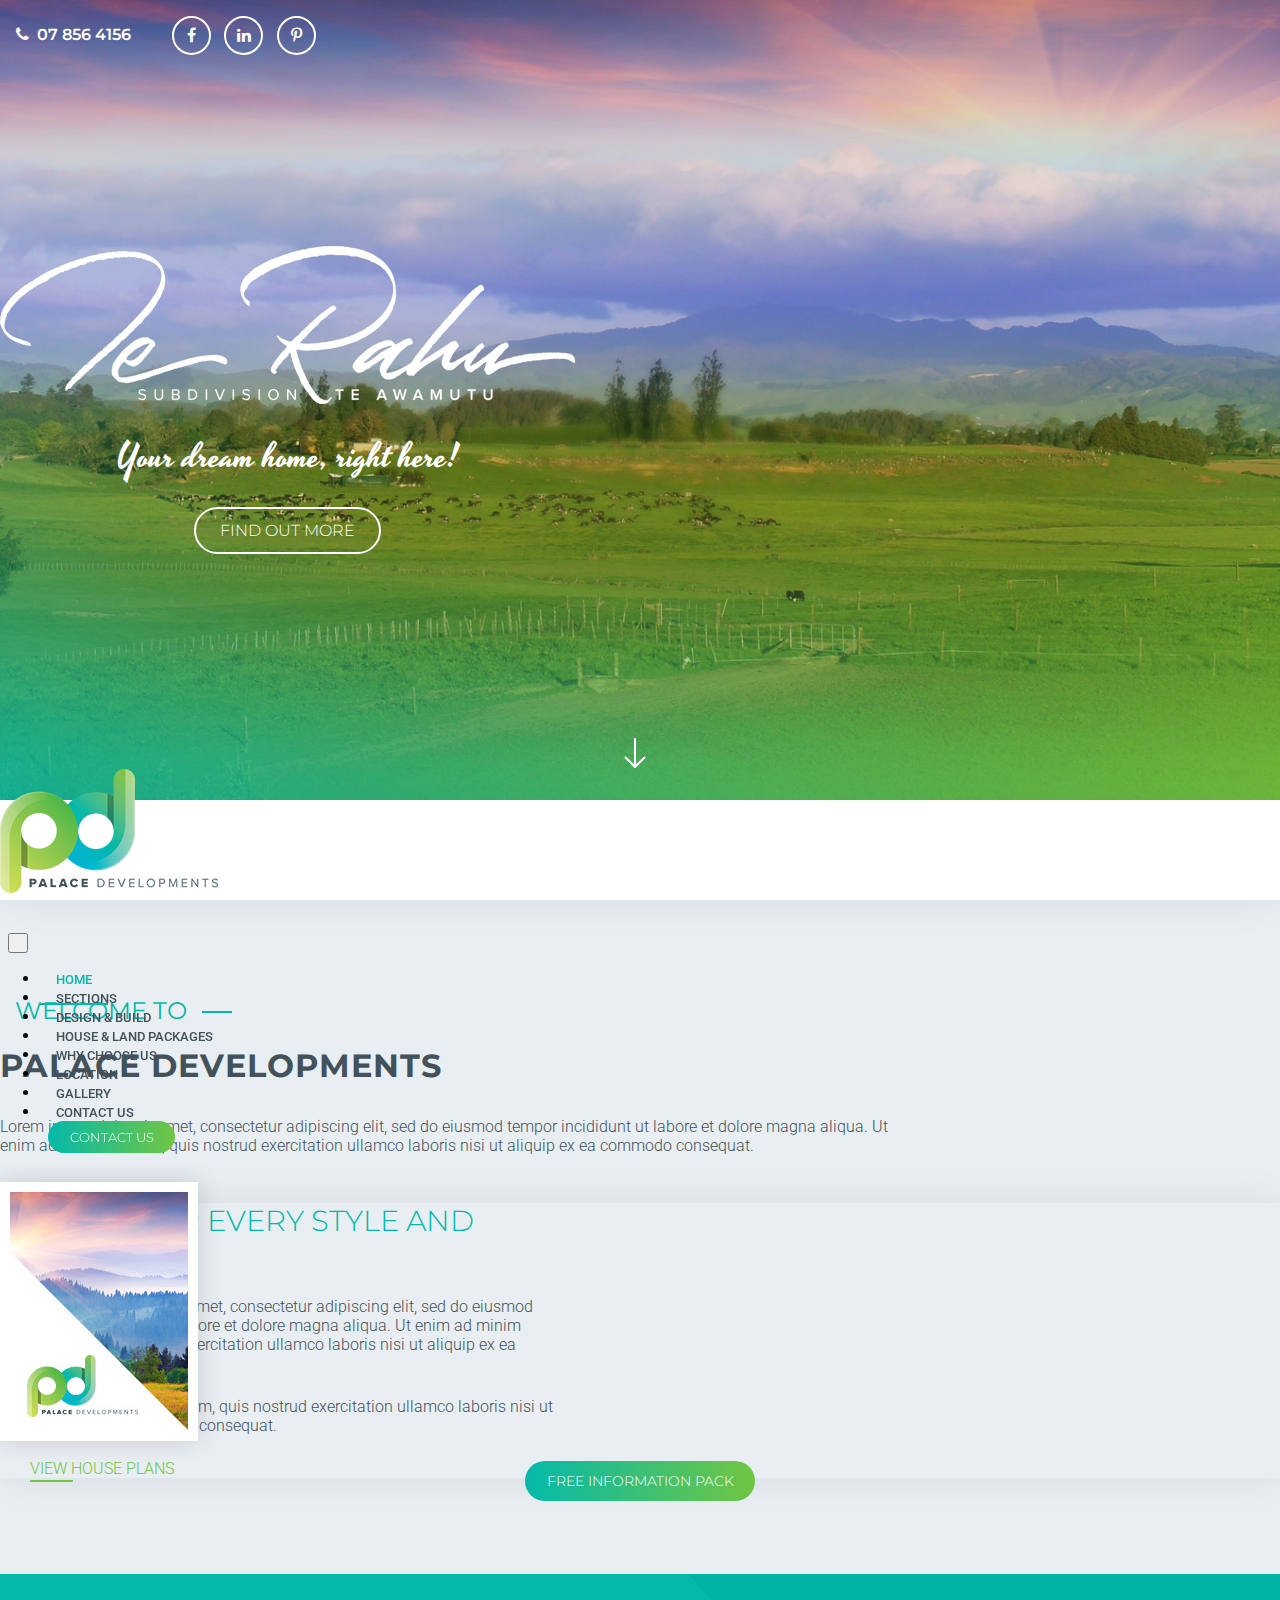
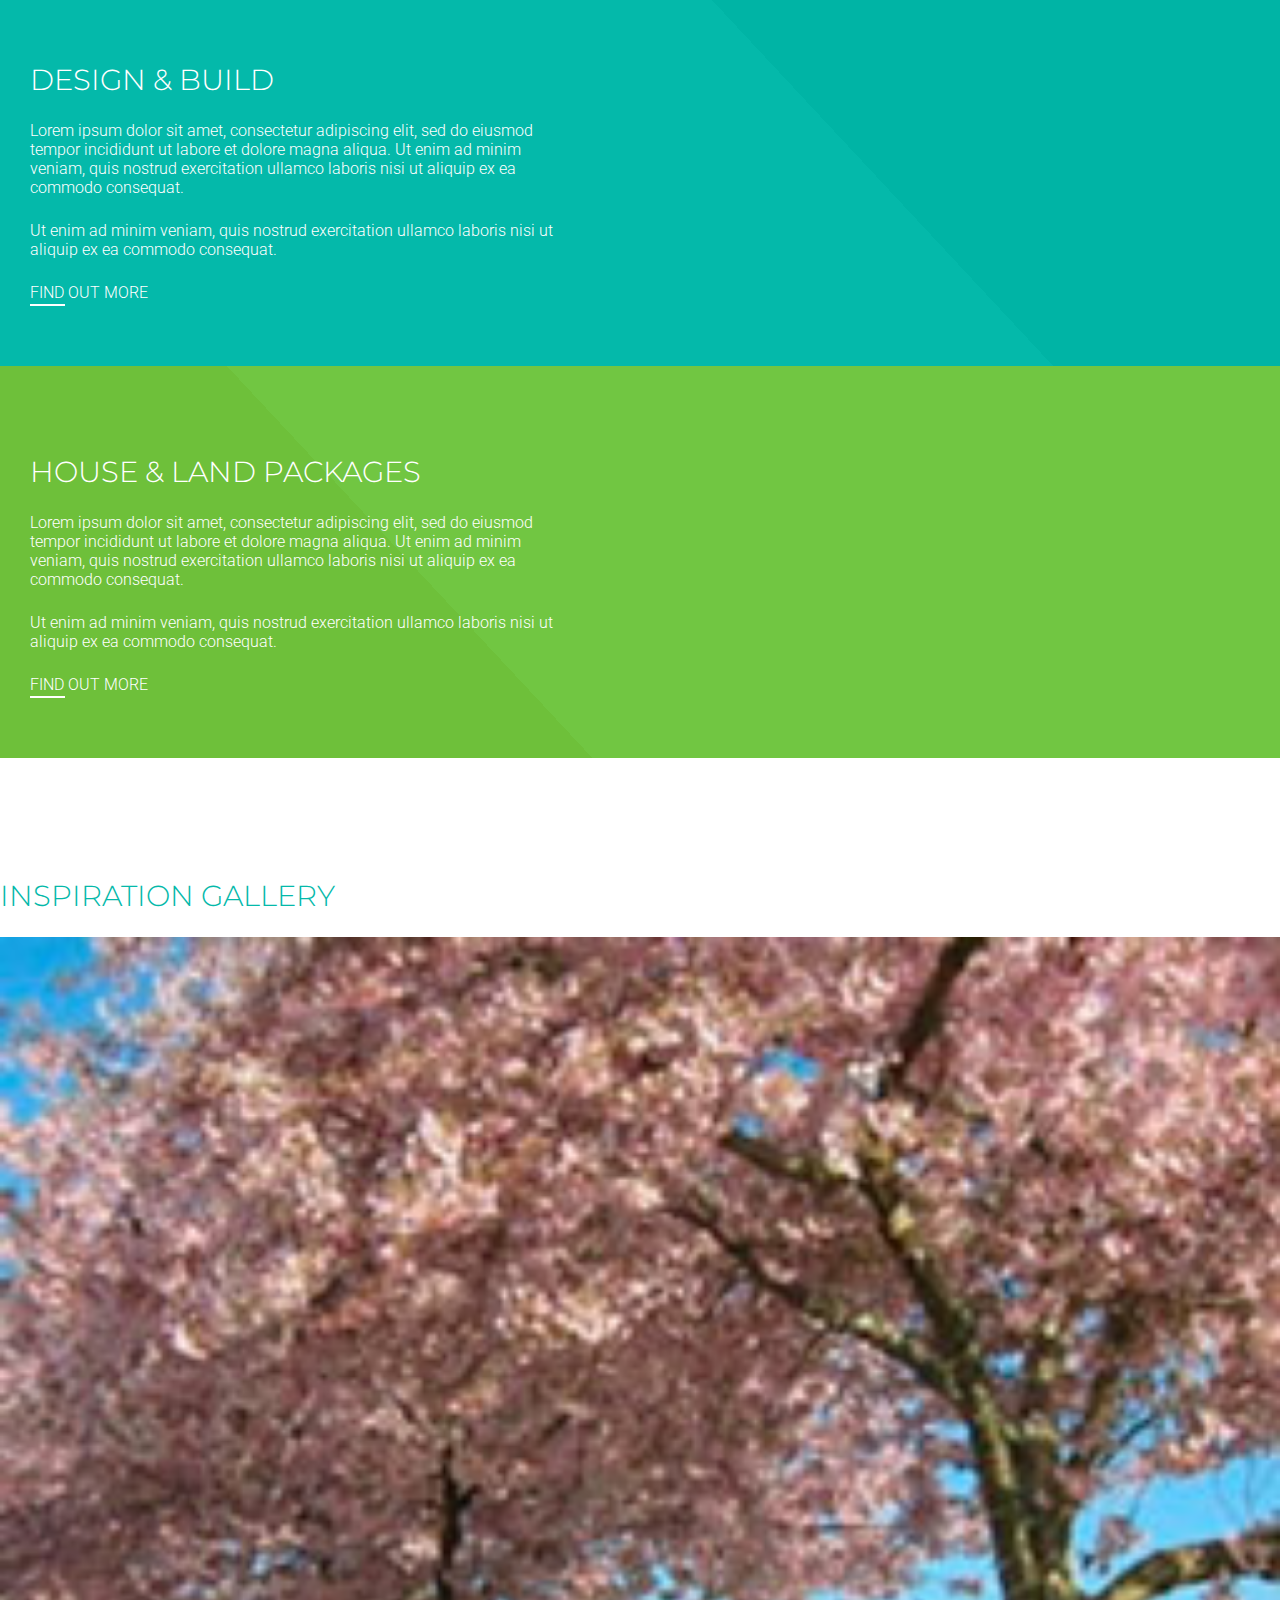
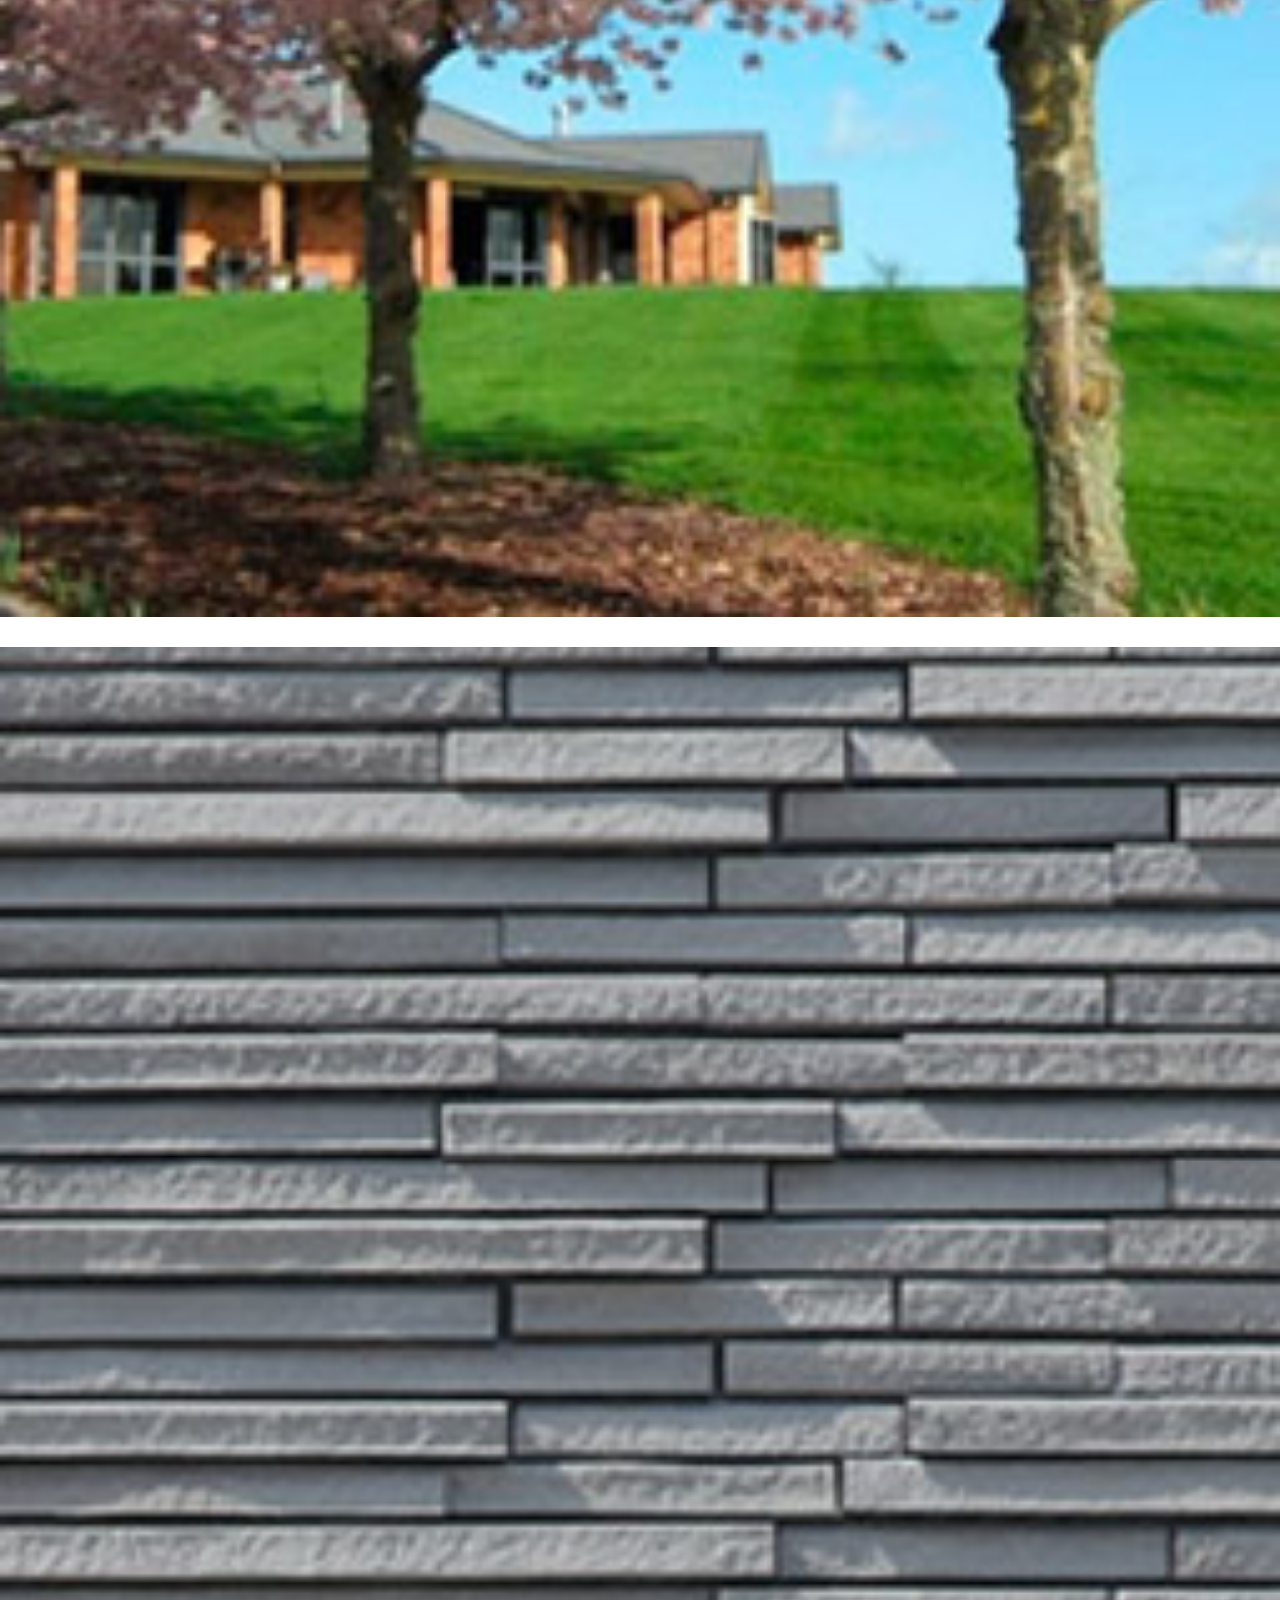
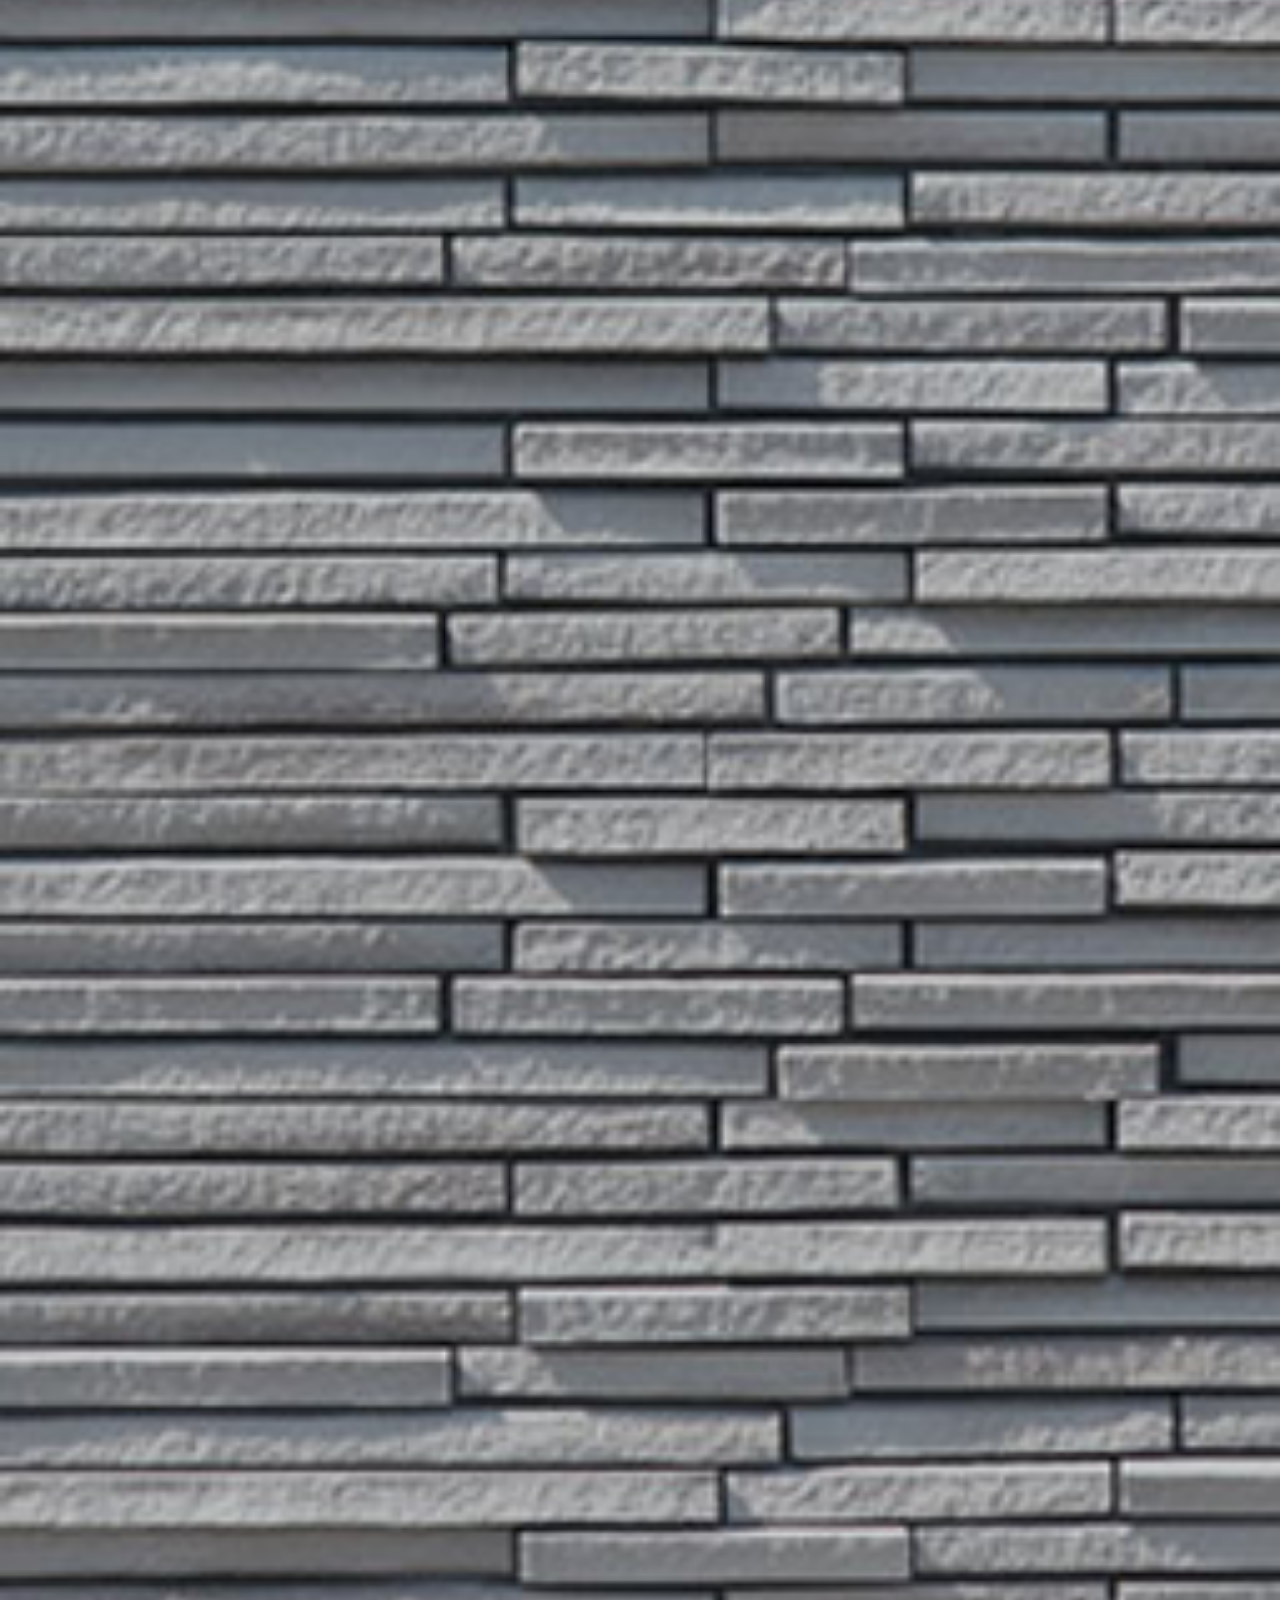
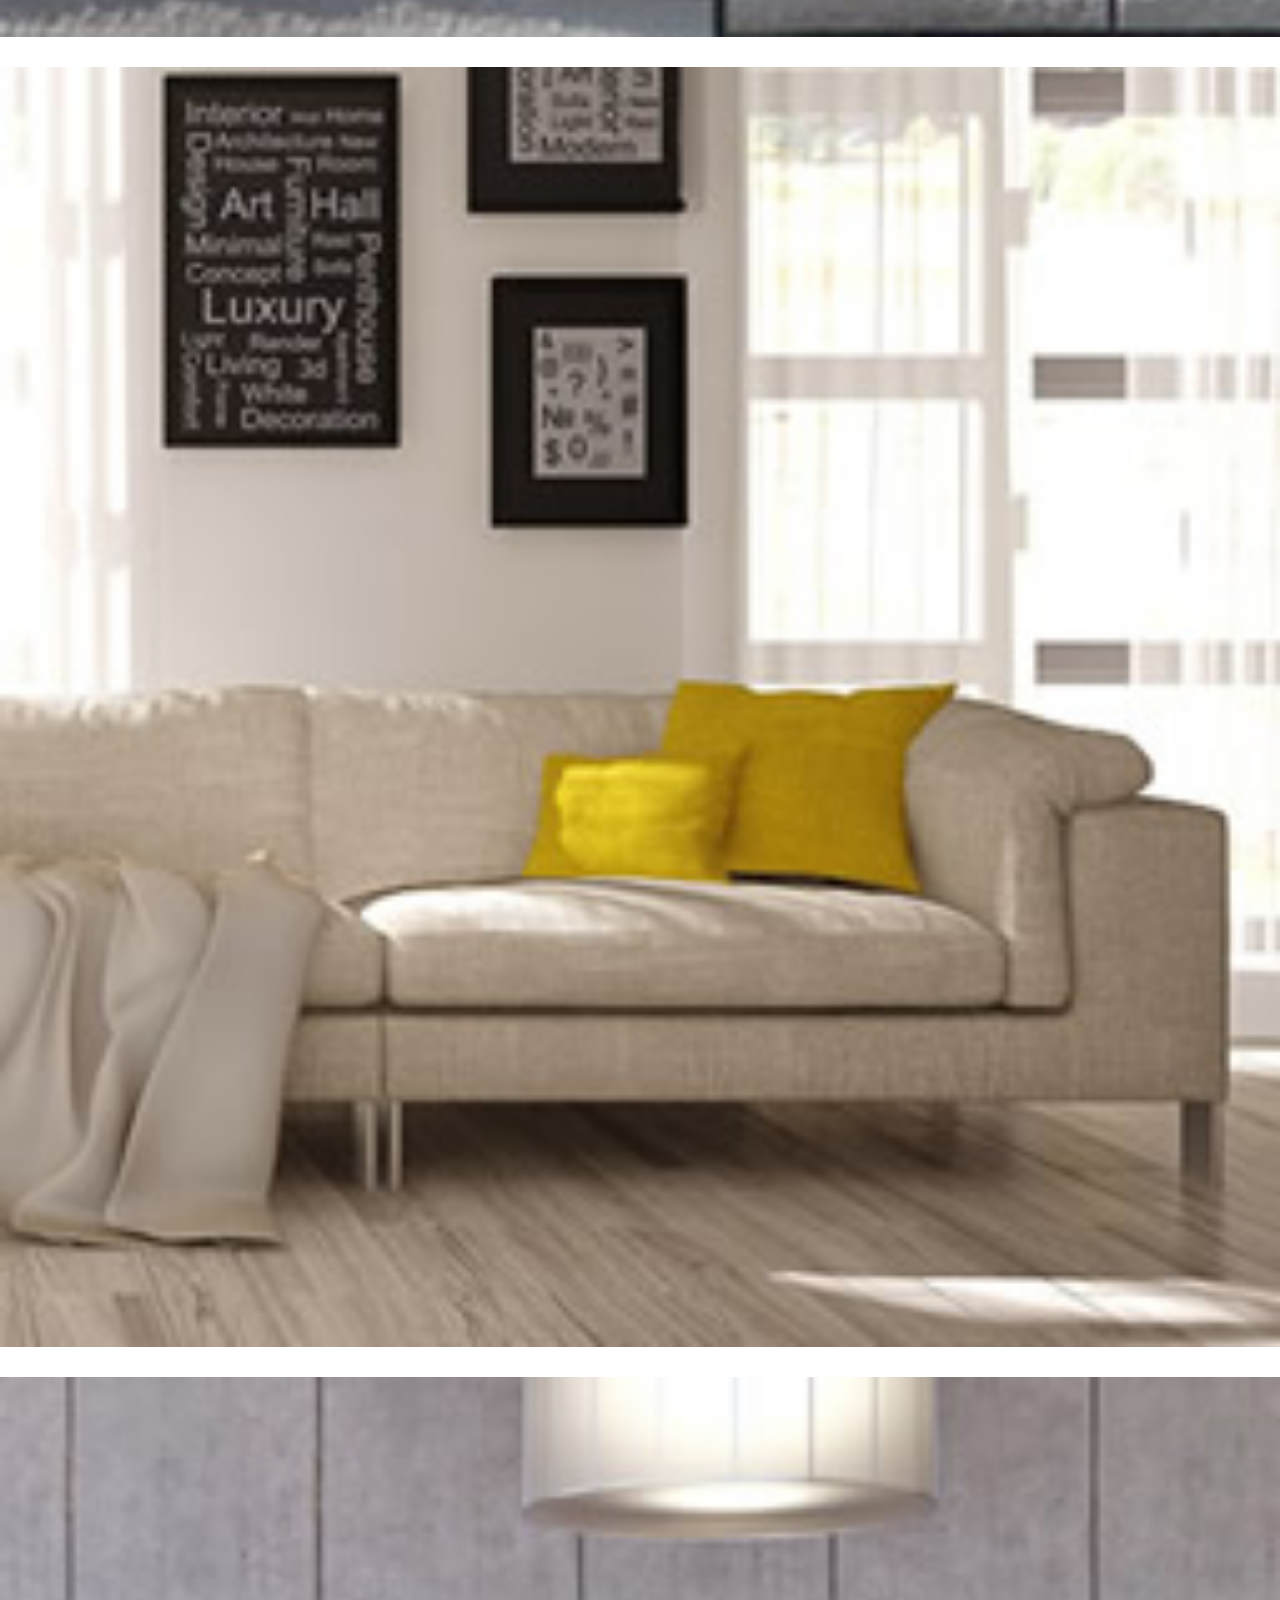
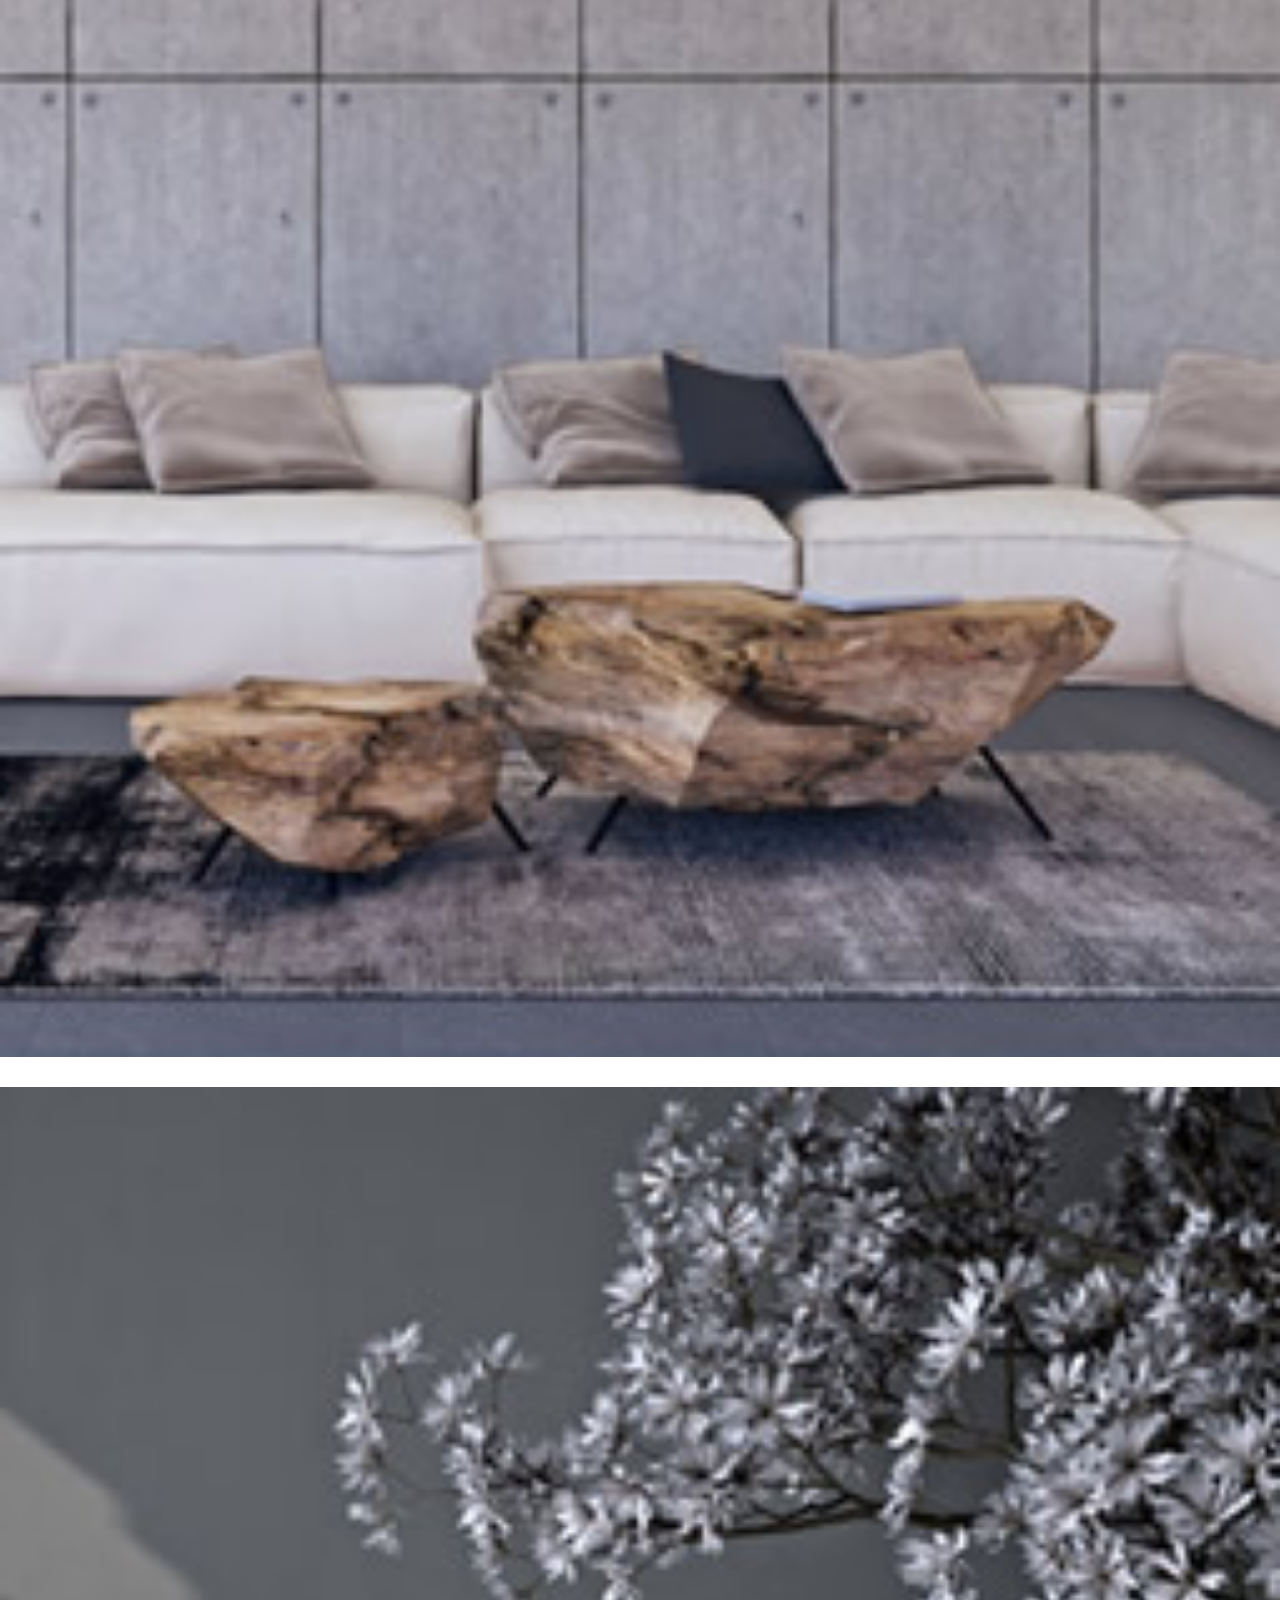
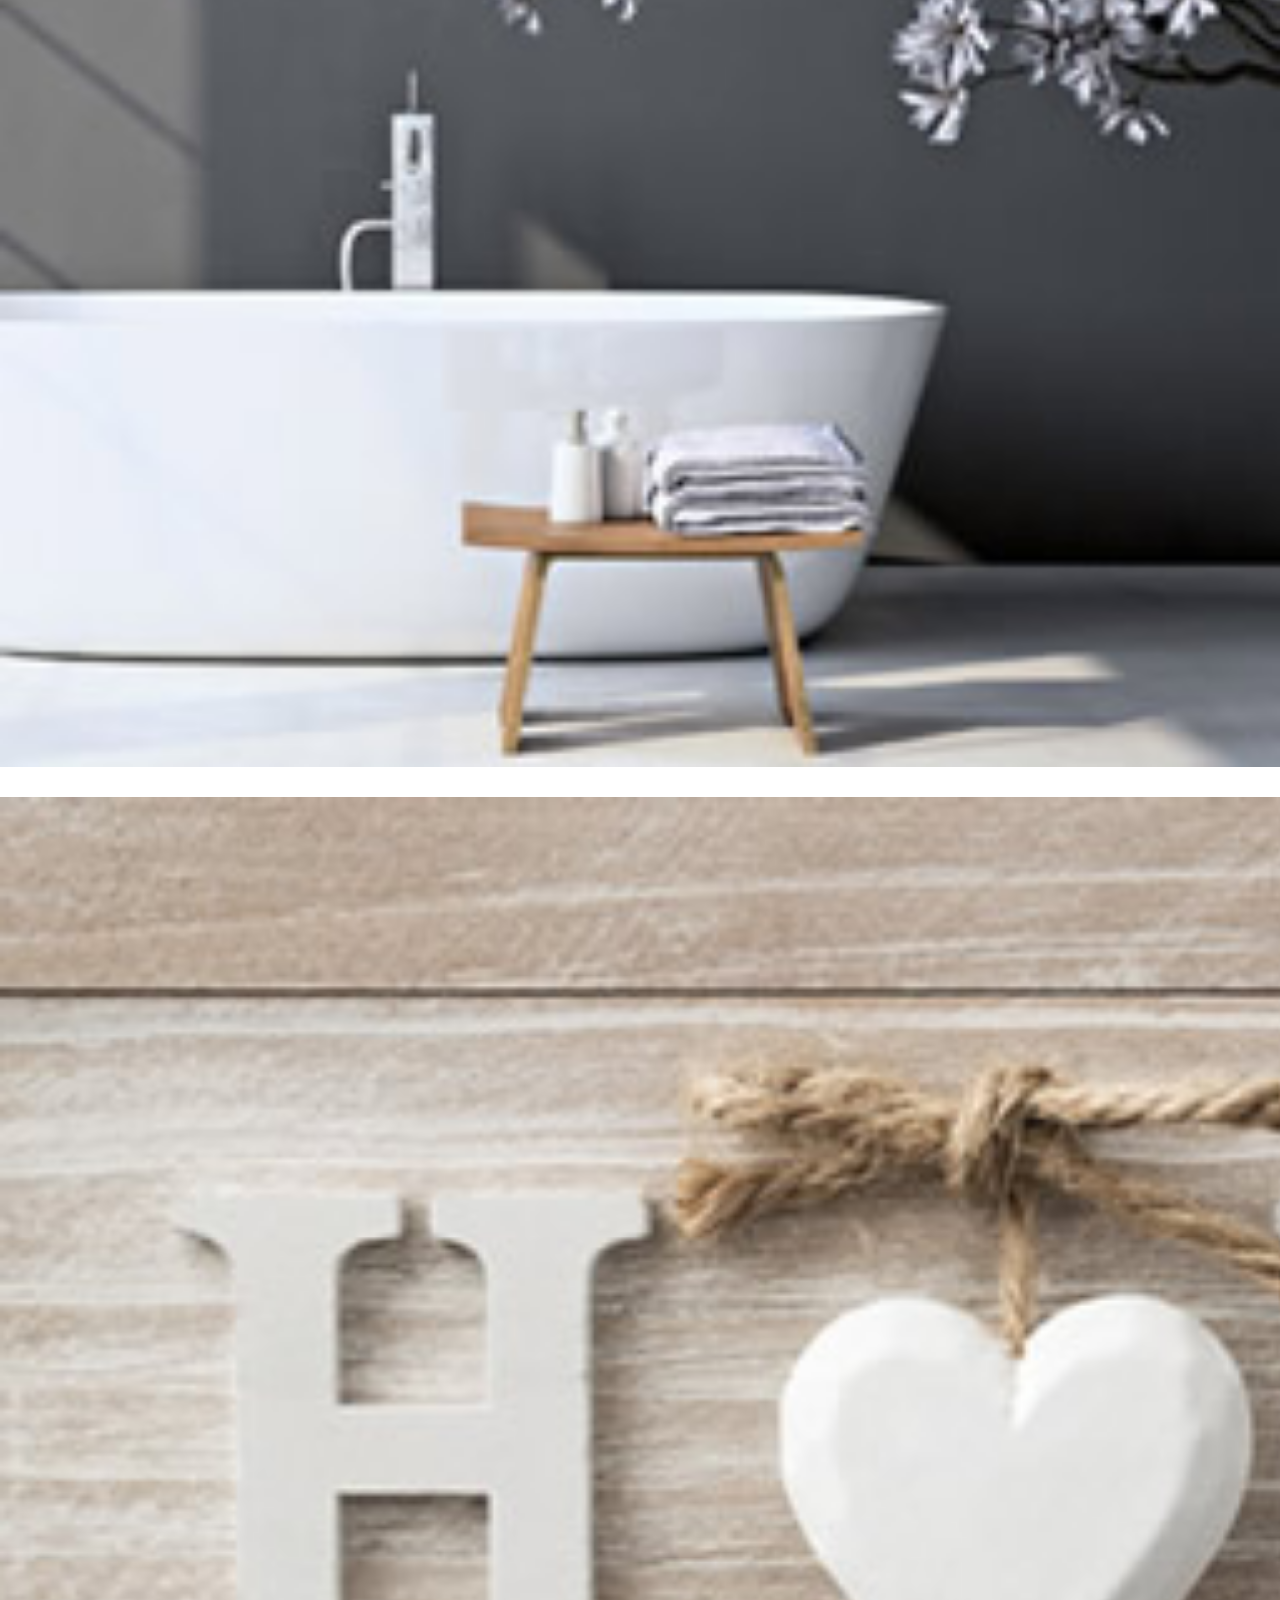
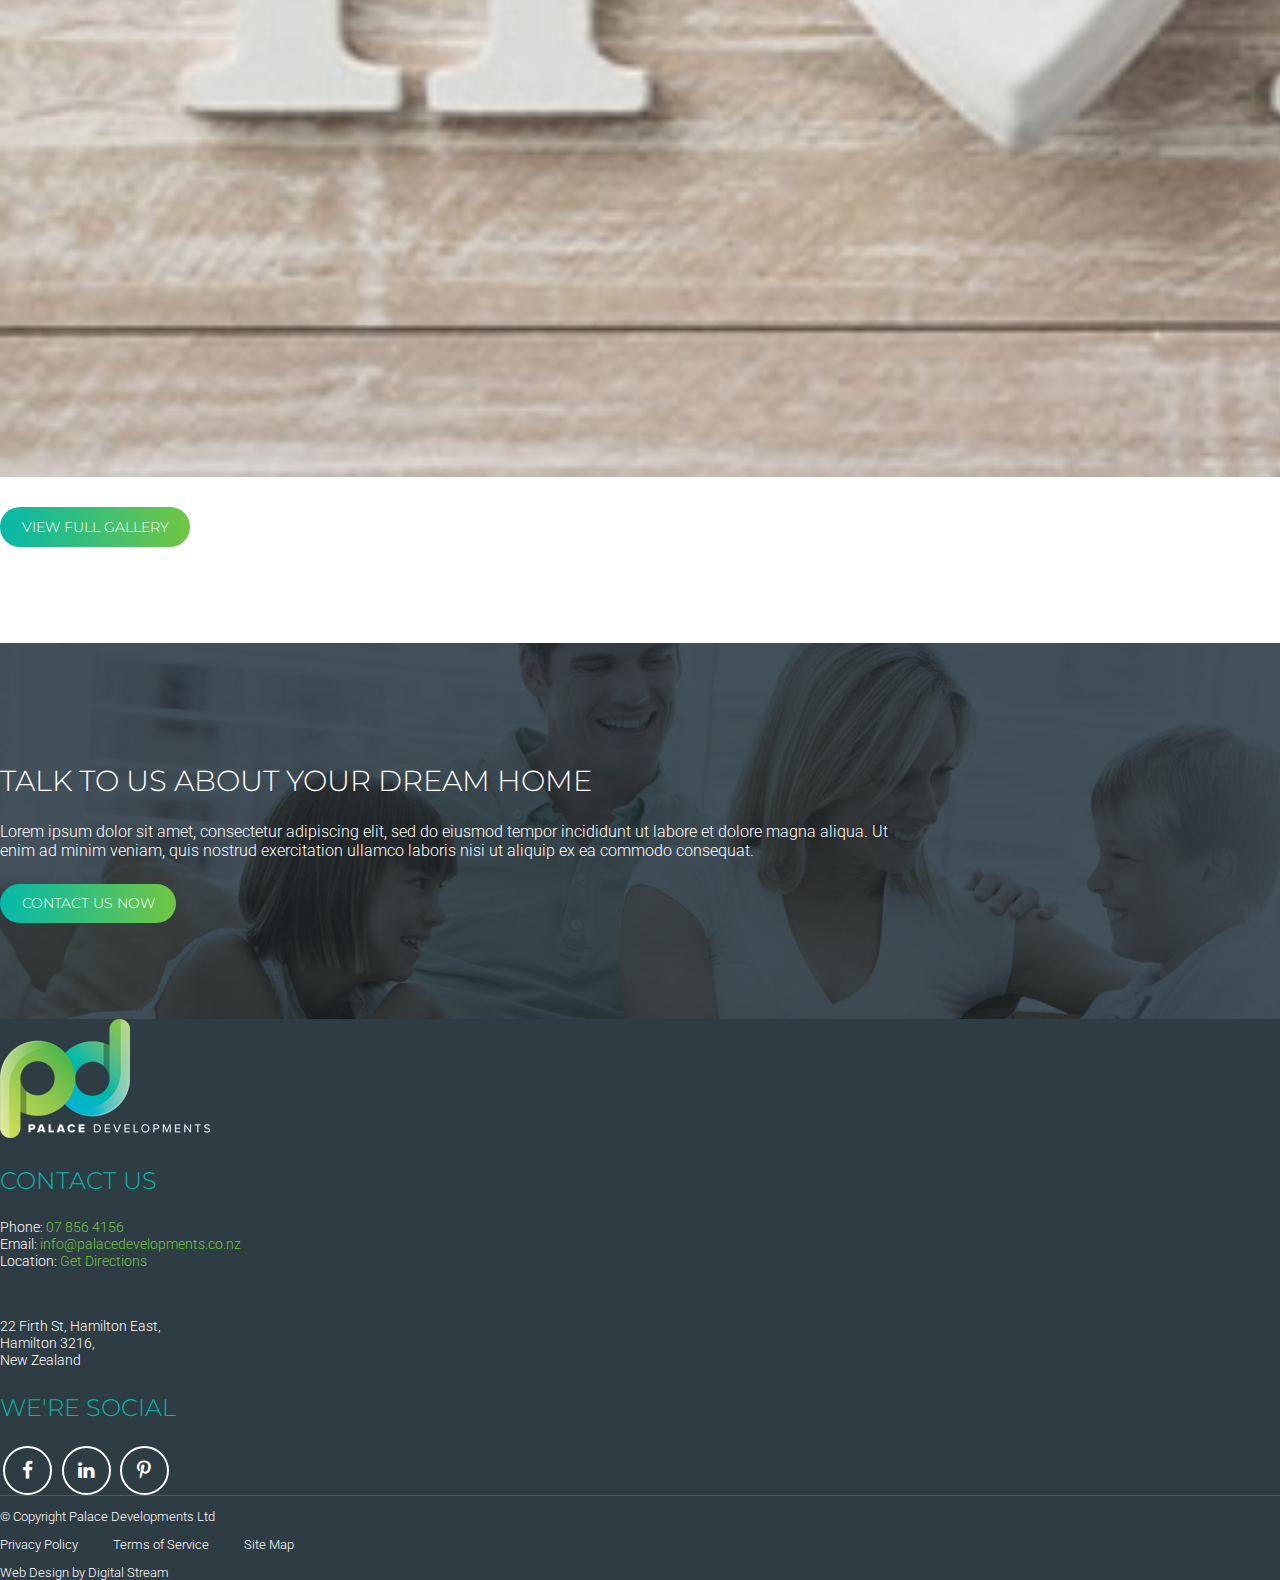
==== commit aa88cb0c: "updated bootstrap files" ====
--- a/index.html
+++ b/index.html
@@ -14,7 +14,7 @@
   <link rel="icon" type="image/png" href="favicon-16x16.png" sizes="16x16" />
 
   <!-- Bootstrap core CSS -->
-  <link rel="stylesheet" href="https://maxcdn.bootstrapcdn.com/bootstrap/4.0.0-beta.2/css/bootstrap.min.css" integrity="sha384-PsH8R72JQ3SOdhVi3uxftmaW6Vc51MKb0q5P2rRUpPvrszuE4W1povHYgTpBfshb" crossorigin="anonymous">
+  <link rel="stylesheet" href="https://stackpath.bootstrapcdn.com/bootstrap/4.1.1/css/bootstrap.min.css" integrity="sha384-WskhaSGFgHYWDcbwN70/dfYBj47jz9qbsMId/iRN3ewGhXQFZCSftd1LZCfmhktB" crossorigin="anonymous">
 
   <!-- Google fonts -->
   <link href="https://fonts.googleapis.com/css?family=Montserrat:300,400,600,700|Roboto:300,500|Yesteryear" rel="stylesheet">
@@ -311,16 +311,19 @@
   </footer>
 
   <!-- Bootstrap core JavaScript -->
-  <script src="https://ajax.googleapis.com/ajax/libs/jquery/3.2.1/jquery.min.js" defer></script>
-  <script src="js/bootstrap.bundle.min.js" defer></script>
-  <script src="vendor/scrollreveal.min.js" defer></script>
+  <!-- <script src="https://ajax.googleapis.com/ajax/libs/jquery/3.2.1/jquery.min.js" defer></script>
+  <script src="js/bootstrap.bundle.min.js" defer></script> -->
+  <script src="https://code.jquery.com/jquery-3.3.1.slim.min.js" integrity="sha384-q8i/X+965DzO0rT7abK41JStQIAqVgRVzpbzo5smXKp4YfRvH+8abtTE1Pi6jizo" crossorigin="anonymous" async defer></script>
+  <script src="https://cdnjs.cloudflare.com/ajax/libs/popper.js/1.14.3/umd/popper.min.js" integrity="sha384-ZMP7rVo3mIykV+2+9J3UJ46jBk0WLaUAdn689aCwoqbBJiSnjAK/l8WvCWPIPm49" crossorigin="anonymous" async defer></script>
+  <script src="https://stackpath.bootstrapcdn.com/bootstrap/4.1.1/js/bootstrap.min.js" integrity="sha384-smHYKdLADwkXOn1EmN1qk/HfnUcbVRZyYmZ4qpPea6sjB/pTJ0euyQp0Mk8ck+5T" crossorigin="anonymous" async defer></script>
+  <script src="vendor/scrollreveal.min.js" async defer></script>
 
   <!-- Custom scripts for this template -->
-  <script src="js/fixed-nav.min.js" defer></script>
-  <script src="js/mobile-toggler.min.js" defer></script>
-  <script src="js/isotope.min.js" defer></script>
-  <script src="js/gallery.min.js" defer></script>
-  <script src="js/scroll-reveal.min.js" defer></script>
+  <script src="js/fixed-nav.min.js" async defer></script>
+  <script src="js/mobile-toggler.min.js" async defer></script>
+  <script src="js/isotope.min.js" async defer></script>
+  <script src="js/gallery.min.js" async defer></script>
+  <script src="js/scroll-reveal.min.js" async defer></script>
   <script>
     // Picture element HTML5 shiv
     document.createElement("picture");
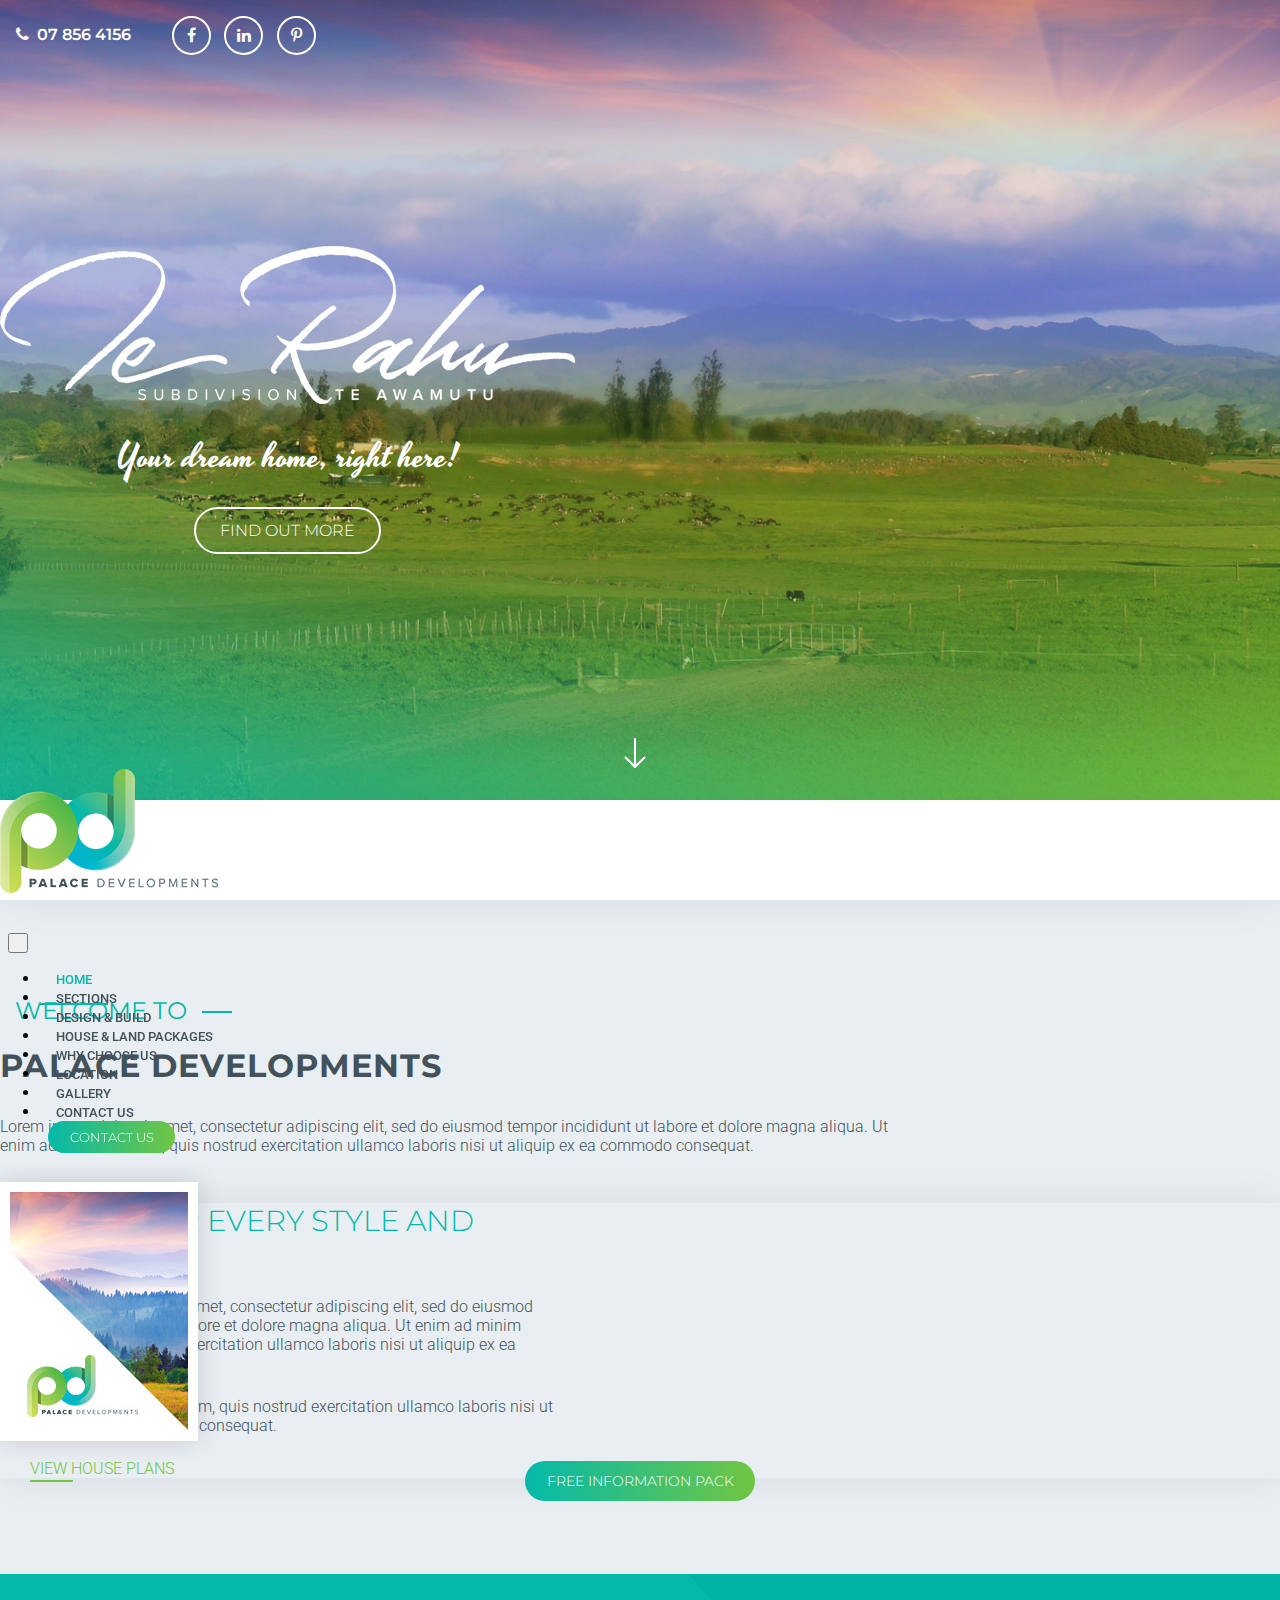
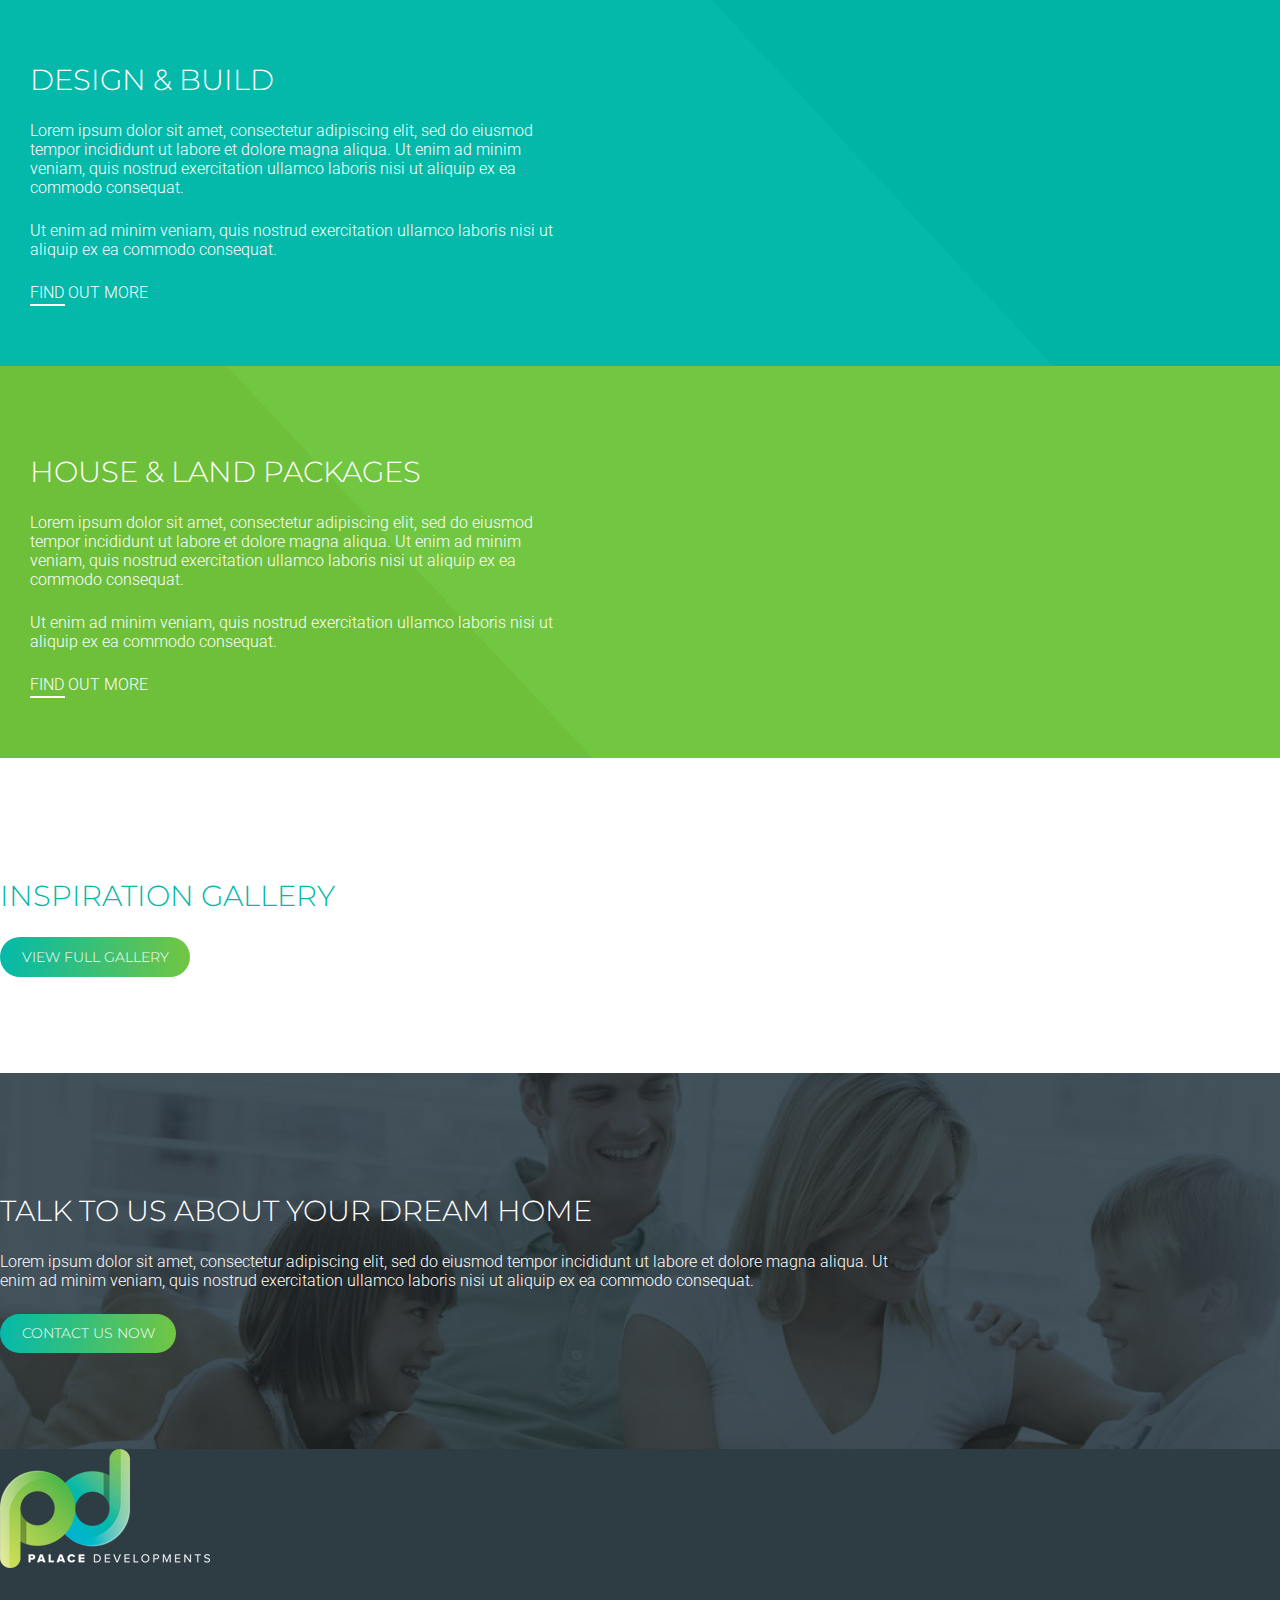
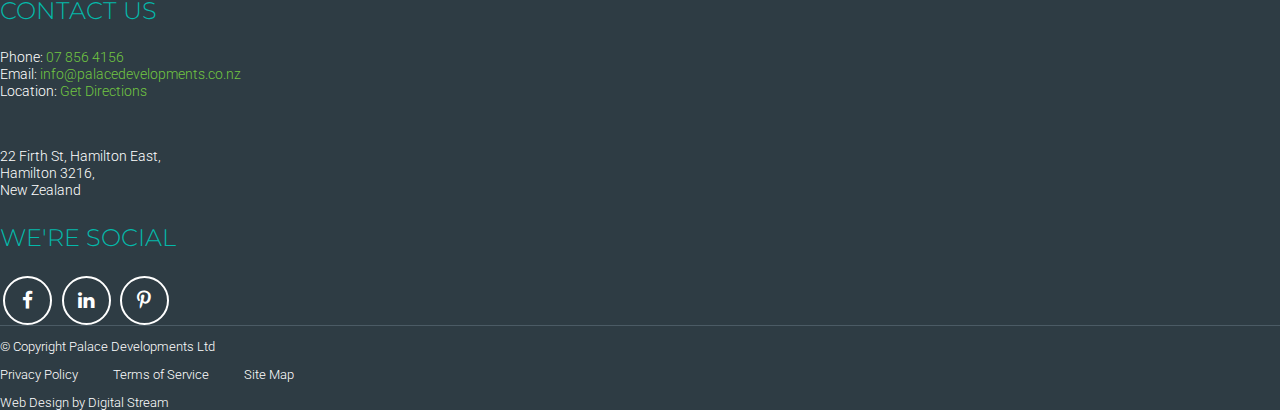
==== commit 1df2b255: "removed async defer" ====
--- a/index.html
+++ b/index.html
@@ -313,17 +313,17 @@
   <!-- Bootstrap core JavaScript -->
   <!-- <script src="https://ajax.googleapis.com/ajax/libs/jquery/3.2.1/jquery.min.js" defer></script>
   <script src="js/bootstrap.bundle.min.js" defer></script> -->
-  <script src="https://code.jquery.com/jquery-3.3.1.slim.min.js" integrity="sha384-q8i/X+965DzO0rT7abK41JStQIAqVgRVzpbzo5smXKp4YfRvH+8abtTE1Pi6jizo" crossorigin="anonymous" async defer></script>
-  <script src="https://cdnjs.cloudflare.com/ajax/libs/popper.js/1.14.3/umd/popper.min.js" integrity="sha384-ZMP7rVo3mIykV+2+9J3UJ46jBk0WLaUAdn689aCwoqbBJiSnjAK/l8WvCWPIPm49" crossorigin="anonymous" async defer></script>
-  <script src="https://stackpath.bootstrapcdn.com/bootstrap/4.1.1/js/bootstrap.min.js" integrity="sha384-smHYKdLADwkXOn1EmN1qk/HfnUcbVRZyYmZ4qpPea6sjB/pTJ0euyQp0Mk8ck+5T" crossorigin="anonymous" async defer></script>
-  <script src="vendor/scrollreveal.min.js" async defer></script>
+  <script src="https://code.jquery.com/jquery-3.3.1.slim.min.js" integrity="sha384-q8i/X+965DzO0rT7abK41JStQIAqVgRVzpbzo5smXKp4YfRvH+8abtTE1Pi6jizo" crossorigin="anonymous"></script>
+  <script src="https://cdnjs.cloudflare.com/ajax/libs/popper.js/1.14.3/umd/popper.min.js" integrity="sha384-ZMP7rVo3mIykV+2+9J3UJ46jBk0WLaUAdn689aCwoqbBJiSnjAK/l8WvCWPIPm49" crossorigin="anonymous"></script>
+  <script src="https://stackpath.bootstrapcdn.com/bootstrap/4.1.1/js/bootstrap.min.js" integrity="sha384-smHYKdLADwkXOn1EmN1qk/HfnUcbVRZyYmZ4qpPea6sjB/pTJ0euyQp0Mk8ck+5T" crossorigin="anonymous"></script>
+  <script src="vendor/scrollreveal.min.js"></script>
 
   <!-- Custom scripts for this template -->
-  <script src="js/fixed-nav.min.js" async defer></script>
-  <script src="js/mobile-toggler.min.js" async defer></script>
-  <script src="js/isotope.min.js" async defer></script>
-  <script src="js/gallery.min.js" async defer></script>
-  <script src="js/scroll-reveal.min.js" async defer></script>
+  <script src="js/fixed-nav.min.js"></script>
+  <script src="js/mobile-toggler.min.js"></script>
+  <script src="js/isotope.min.js"></script>
+  <script src="js/gallery.min.js"></script>
+  <script src="js/scroll-reveal.min.js"></script>
   <script>
     // Picture element HTML5 shiv
     document.createElement("picture");
